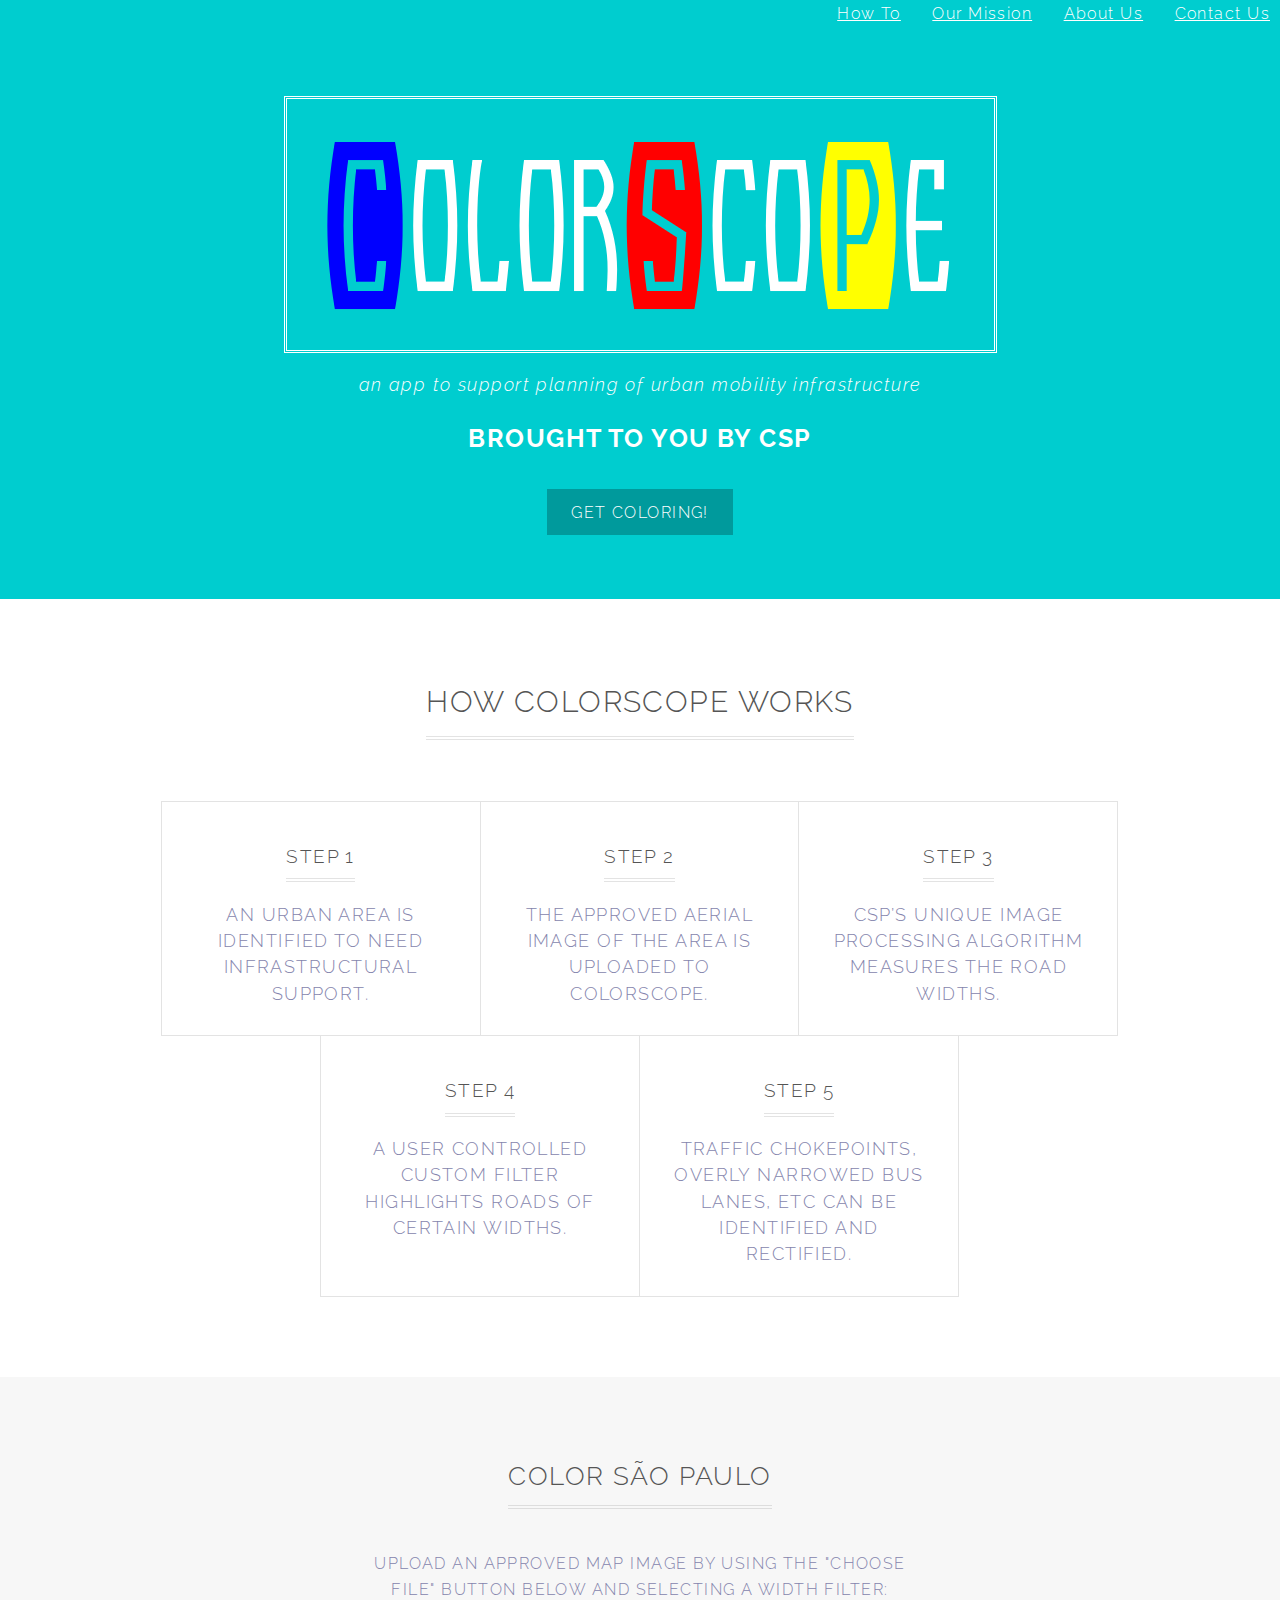
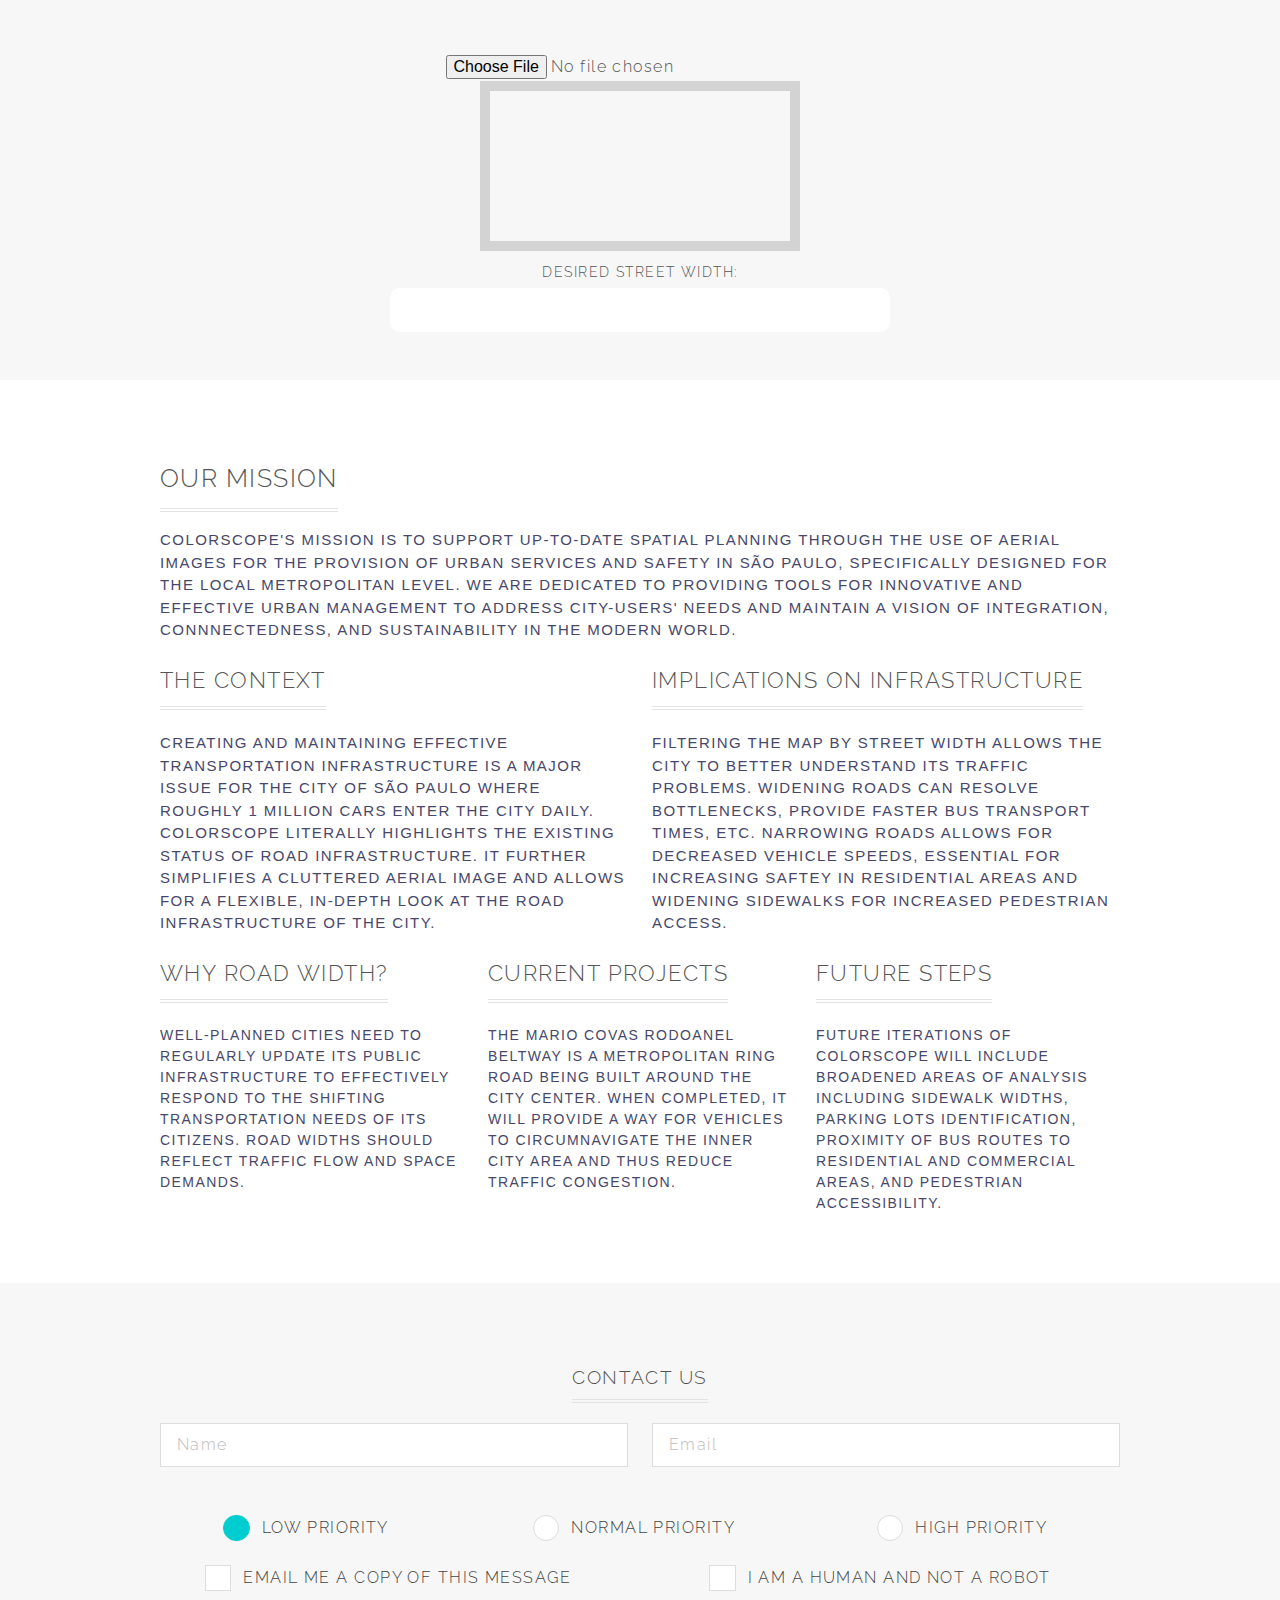
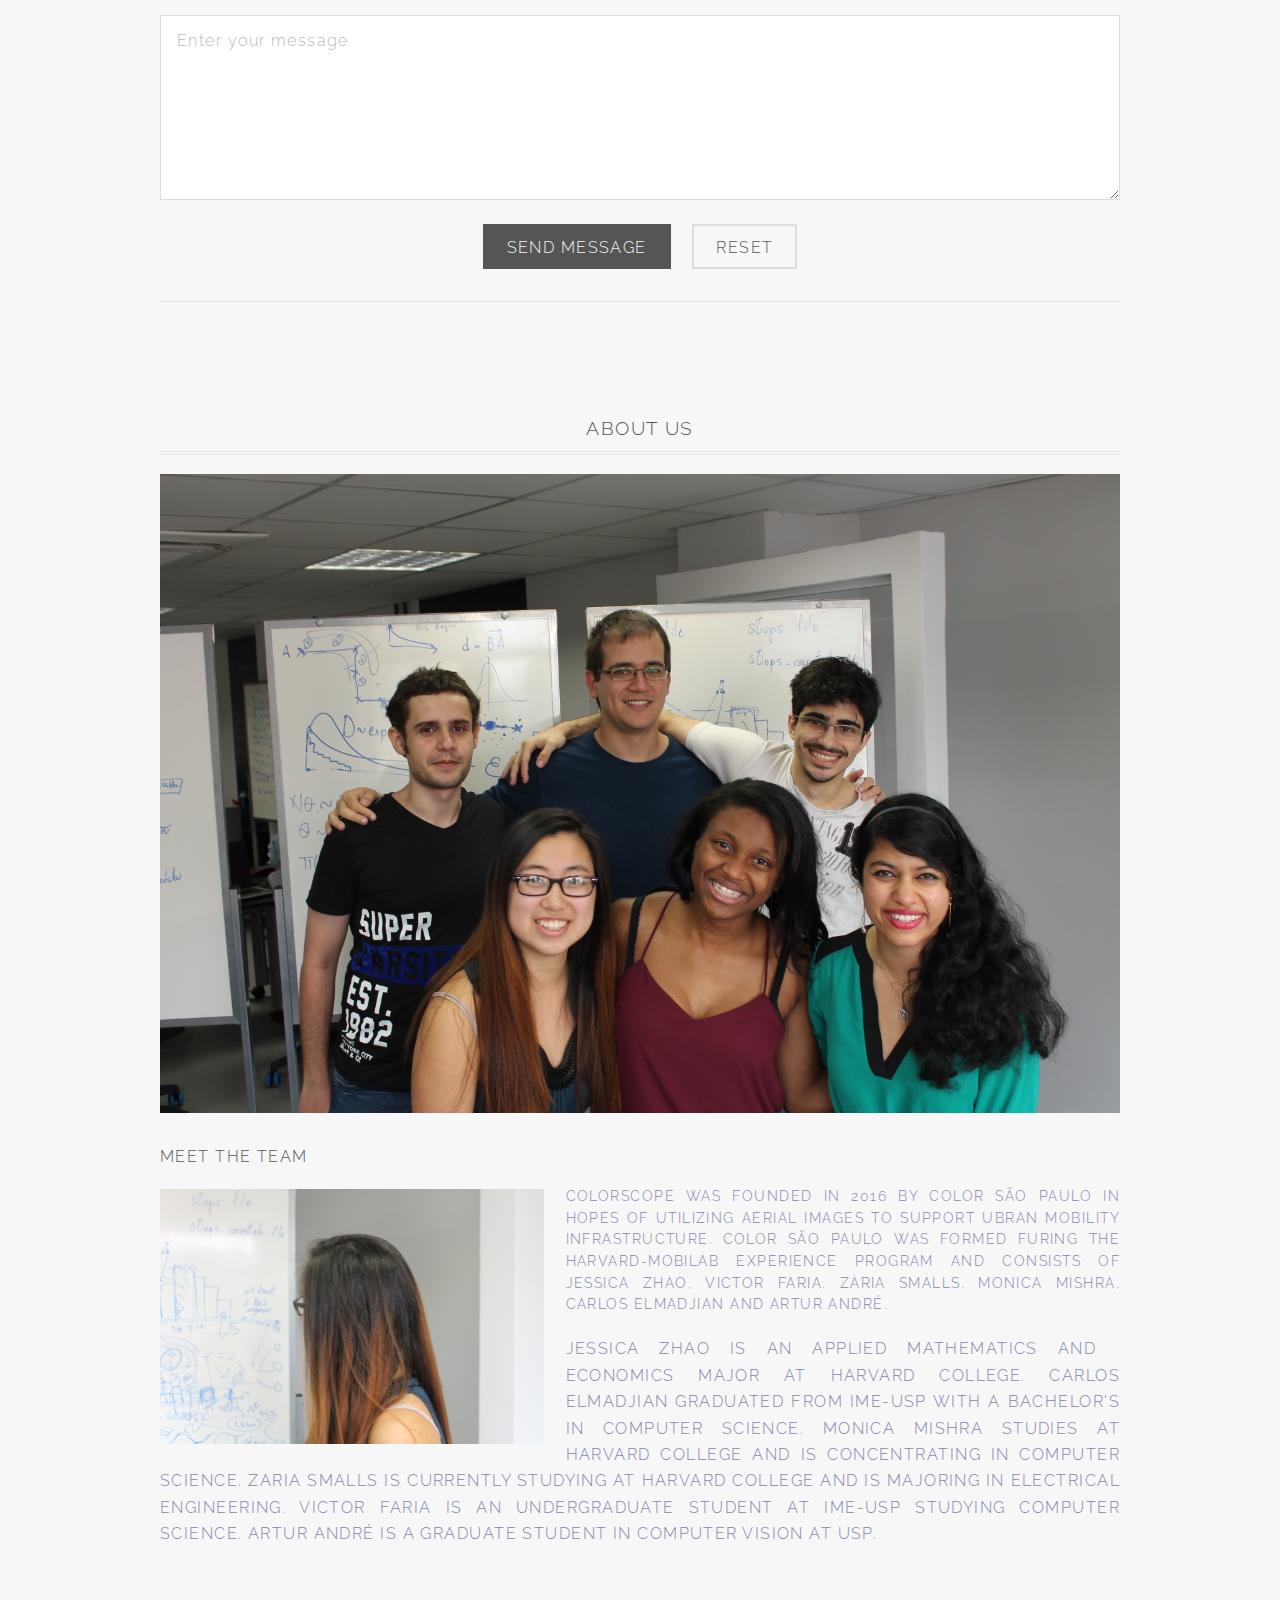
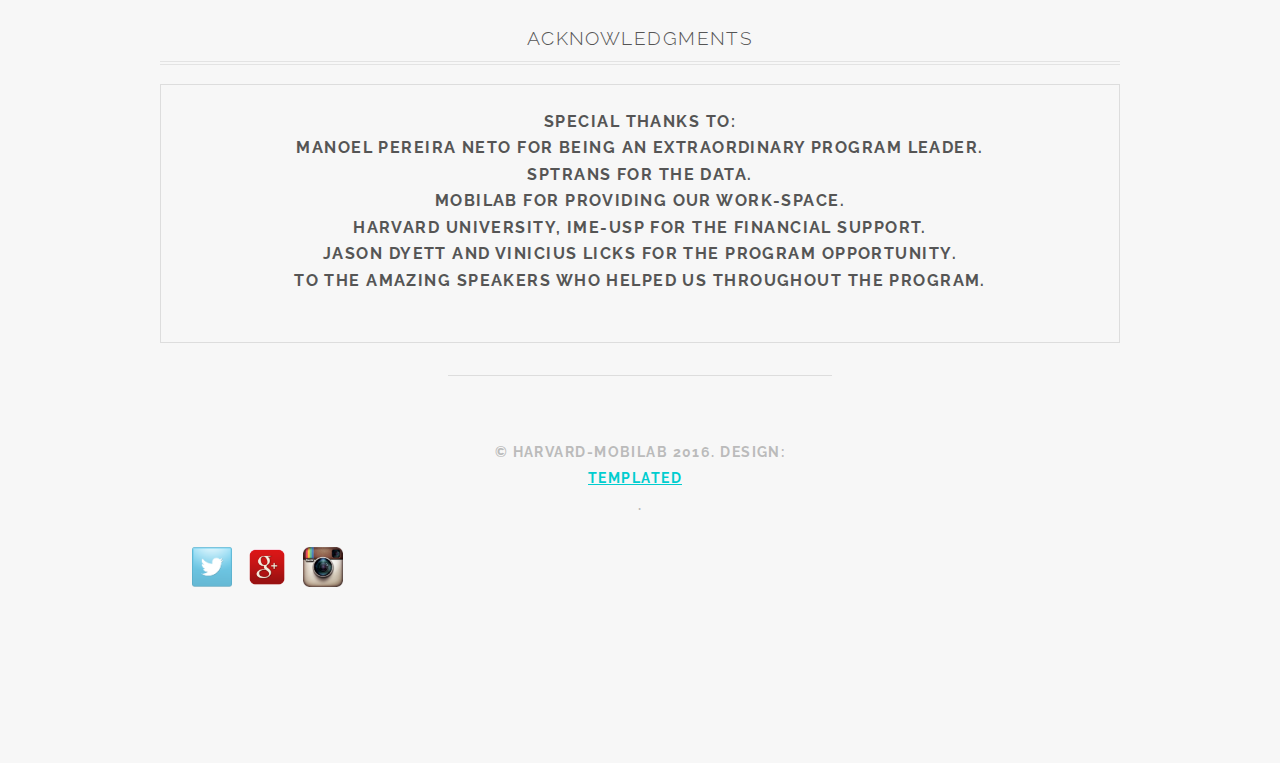
==== index.html @ 7cf07f3d "social media design" ====
<!DOCTYPE HTML>
<!--
	Typify by TEMPLATED
	templated.co @templatedco
	Released for free under the Creative Commons Attribution 3.0 license (templated.co/license)
-->
<html>
	<head>
		<style>

		#socialmedia{
			display: inline-block;
			margin-left: auto;
margin-right: auto;
		}


		</style>
		<title>ColorScope by CSP</title>
		<lang="pt-br" />
		<meta charset="utf-8" />
		<meta name="viewport" content="width=device-width, initial-scale=1" />
		<!--[if lte IE 8]><script src="assets/js/ie/html5shiv.js"></script><![endif]-->
		<link rel="stylesheet" href="assets/css/main.css" />
		<!--[if lte IE 9]><link rel="stylesheet" href="assets/css/ie9.css" /><![endif]-->
		<link rel="stylesheet" href="http://code.jquery.com/ui/1.11.4/themes/smoothness/jquery-ui.css">

 		 <script src="http://code.jquery.com/jquery-1.10.2.js"></script>

  		<script src="http://code.jquery.com/ui/1.11.4/jquery-ui.js"></script>
  		<script>

			var all_data={coordinates:[

				[454,0,527,874,20]
				,[424,231,357,225,5]
				,[357,225,345,286,5]
				,[313,132,357,225,5]
				,[313,132,266,299,5]
				,[266,299,280,238,5]
				,[258,0,313,132,5]
				,[271,393,251,151,5]
				,[251,151,266,299,5]

				]};

			var img;

 			 $(function() {

		   $( "#slider-range" ).slider({

		      range: true,

		      min: 0,

		      max: 100,

		      values: [ 1, 10 ],

		      slide: function( event, ui ) {

		        $( "#amount" ).val( ui.values[ 0 ] +"m - "+ ui.values[ 1 ] +"m" );


			        filtered_data = [];
			        width = 4;

			        $.each(all_data.coordinates, function(i, val){
			        	if(ui.values[ 0 ] <= val[width]  && val[width] <= ui.values[ 1 ]){
							filtered_data.push(val);		        		
			        	} 
			        });

			        ctx.drawImage(img,0,0, mapWidth, mapHeight);
			        drawMapLines(filtered_data);

		      }

		    });

		    $( "#amount" ).val( $( "#slider-range" ).slider( "values", 0 ) + 'm -' +

		       $( "#slider-range" ).slider( "values", 1 )  + 'm');

		  });

  			</script>

	</head>
	<body>
			<!-- Header -->
			<header id="header" class="alt">
				<style>
				ul {
    				list-style-type: none;
    				margin: 0;
    				padding: 0;
				}

				li {
    				display: inline;
				}

				a {
     				display: block;
    			 	padding-right: 10px;
 			}
				</style>
				<nav id="nav">
					<ul class="actions" style="float:right" stlye="display:inline">
						<li><a href="#one"  style="color:white;" style="padding:8px;">How To</a></li>
						<li><a href="#three"  style="color:white;" style="padding:8px;">Our Mission</a></li>
						<li><a href="#five" style="color:white;" style="padding:8px">About Us</a></li>
						<li><a href="#four" style="color:white;" style="padding:8px">Contact Us</a></li>
					</ul>
				</nav>


		<!-- Banner -->
			<section id="banner">
			<head>
				<style>
				div.fixed{
					position: fixed;
				}
				</style>
				<h1>
						<postion:"fixed"><img src="MobiLabLogoFinal.PNG" alt="ColorScope" style="border: double; white;"></h1>
			</div>
				<p style="text-transform: lowercase; font-size:18px; color:white"><i> an app to support planning of urban mobility infrastructure </i></p>
				<p style="font-size:25px"><strong>Brought to you by CSP</strong></p>
				<ul class="actions">
					<li><a href="#two" class="button special">Get coloring!</a></li>
				</ul>
			</section>

		<!-- One -->
			<section id="one" class="wrapper special">
				<div class="inner">
					<header class="major">
						<h2 style="font-size:30px"> How ColorScoPe Works </h2>
					</header>
					<div class="features">
						<div class="feature">
							<i class="fa fa-diamond"></i>
							<h3>Step 1</h3>
							<p style="color:#8585ad">An urban area is identified to need infrastructural support.</p>
						</div>
						<div class="feature">
							<i class="fa fa-copy"></i>
							<h3>Step 2</h3>
							<p style="color:#8585ad">The approved aerial image of the area is uploaded to ColorScope.</p>
						</div>
						<div class="feature">
							<i class="fa fa-paper-plane-o"></i>
							<h3>Step 3</h3>
							<p style="color:#8585ad">CSP’s unique image processing algorithm measures the road widths.</p>
						</div>
						<div class="feature">
							<i class="fa fa-save"></i>
							<h3>Step 4</h3>
							<p style="color:#8585ad">A user controlled custom filter highlights roads of certain widths.</p>
						</div>
						<div class="feature">
							<i class="fa fa-envelope-o"></i>
							<h3>Step 5</h3>
							<p style="color:#8585ad">Traffic chokepoints, overly narrowed bus lanes, etc can be identified and rectified.</p>
						</div>
					</div>
				</div>
			</section>

		<!-- Two -->
			<section id="two" class="wrapper style2 special">
				<div class="inner narrow">
					<header>
						<h2>Color São Paulo</h2>
					</header>
					<p style="color:#8585ad">Upload an approved map image by using the "Choose File" button below and selecting a width filter:</p>
					<br>

				
					<input type="file" id="imageLoader" name="imageLoader"/>
					<canvas id="imageCanvas" style="border:10px solid #d3d3d3;"></canvas>

					<script>
						var imageLoader = document.getElementById('imageLoader');
    					imageLoader.addEventListener('change', handleImage, false);
						var canvas = document.getElementById('imageCanvas');
						var ctx = canvas.getContext('2d');

						var mapWidth = 650;
						var mapHeight = 700;

		
						function handleImage(e, data){

						    ctx.clearRect(0, 0, canvas.width, canvas.height);
						    var reader = new FileReader();
						    reader.onload = function(event){
						        img = new Image();
						        img.onload = function(){
						        	canvas.width = mapWidth;
						            canvas.height = mapHeight;

		            			ctx.drawImage(img,0,0, mapWidth, mapHeight);

						    if(typeof data === 'undefined'){
					 			 /*$.ajax({
					 			 	url: "http://localhost:8000/colorscope/upload/",
					 			 	method:"POST",
					 			 	dataType:"jsonp",
					 			 	data: $("imageLoader").attr("value"),
					 			    async: false,
					 			 	success:function(answer){
					 			 		console.log(answer);
					 			 		all_data = answer;
					 			 	}
					 			 });*/

								data = all_data;						   
							 }

		            			var coordinates = data.coordinates;
		            			drawMapLines(coordinates);
		        				}

		        			img.src = event.target.result;

		    				}
		    				reader.readAsDataURL(e.target.files[0]);     
						}

						function drawMapLines(coordinates){
							//indexes
							x0 = 0;
							y0 = 1;
							x1 = 2;
							y1 = 3;
							width = 4;

							for(i in coordinates){

							//the 4 is a filler for the filter parameter that the user will choose
							
									ctx.beginPath();
									ctx.moveTo(coordinates[i][x0],coordinates[i][y0]);
									ctx.lineTo(coordinates[i][x1], coordinates[i][y1]);
									ctx.lineWidth=coordinates[i][width];
									ctx.strokeStyle = '#6A5ACD';
									ctx.stroke();
							
							}
						}
					</script>
				</div>
				<p id="sliderlabel">

				  <label for="amount">Desired Street Width:</label>

				  <input type="text" id="amount" readonly style="border:0; color:#f6931f; font-weight:bold;">

				</p>

				<div id="slider-range"></div>
			</section>

		<!-- Three -->
			<section id="three" class="wrapper">
				<div class="inner">

					<h2 id="content" style="font-size: 25px;">Our Mission</h2>
					<p style="color: #47476b; font-family: Arial, Helvetica, serif; font-size: 15px"> 
						ColorScope's Mission is to support up-to-date spatial planning through the use of aerial images for the provision of urban services and safety in São Paulo, specifically designed for the local metropolitan level. We are dedicated to providing tools for innovative and effective urban management to address city-users' needs and maintain a vision of integration, connnectedness, and sustainability in the modern world. </p>
					<div class="row">
						<div class="6u 12u$(small)">
							<h3 style="font-size: 22px;">The Context</h3>
							<p style="color: #47476b; font-family: Arial, Helvetica, serif; font-size: 15px">Creating and maintaining effective transportation infrastructure is a major issue for the city of São Paulo where roughly 1 million cars enter the city daily. ColorScope literally highlights the existing status of road infrastructure. It further simplifies a cluttered aerial image and allows for a flexible, in-depth look at the road infrastructure of the city. </p>
						</div>
						<div class="6u$ 12u$(small)">
							<h3 style="font-size: 22px">Implications on Infrastructure</h3>
							<p style="color:#47476b; font-family: Arial, Helvetica, serif; font-size: 15px">Filtering the map by street width allows the city to better understand its traffic problems. Widening roads can resolve bottlenecks, provide faster bus transport times, etc. Narrowing roads allows for decreased vehicle speeds, essential for increasing saftey in residential areas and widening sidewalks for increased pedestrian access.</p>
						</div>
						<div class="4u 12u$(medium)">
							<h3 style="font-size: 22px;">Why road width?</h3>
							<p style="color: #47476b; font-family: Arial, Helvetica, serif; font-size: 14px">Well-planned cities need to regularly update its public infrastructure to effectively respond to the shifting transportation needs of its citizens. Road widths should reflect traffic flow and space demands.</p>
						</div>
						<div class="4u 12u$(medium)">
							<h3 style="font-size: 22px;">Current Projects</h3>
							<p style="color: #47476b; font-family: Arial, Helvetica, serif; font-size: 14px">The Mario Covas Rodoanel Beltway is a metropolitan ring road being built around the city center. When completed, it will provide a way for vehicles to circumnavigate the inner city area and thus reduce traffic congestion.</p>
						</div>
						<div class="4u$ 12u$(medium)">
							<h3 style="font-size: 22px;">Future Steps</h3>
							<p style="color: #47476b; font-family: Arial, Helvetica, serif; font-size: 14px" >Future iterations of ColorScope will include broadened areas of analysis including sidewalk widths, parking lots identification, proximity of bus routes to residential and commercial areas, and pedestrian accessibility.</p>
						</div>
					</div>
				</div>
			</section>

		<!-- Four -->
			<section id="four" class="wrapper style2 special">
				<div class="inner">


							<h3>Contact Us</h3>
							<form method="post" action="#">
								<div class="row uniform">
									<div class="6u 12u$(xsmall)">
										<input type="text" name="name" id="name" value="" placeholder="Name" />
									</div>
									<div class="6u$ 12u$(xsmall)">
										<input type="email" name="email" id="email" value="" placeholder="Email" />
									</div>
									<div class="12u$">
										<div class="select-wrapper">
										</div>
									</div>
									<div class="4u 12u$(small)">
										<input type="radio" id="priority-low" name="priority" checked>
										<label for="priority-low">Low Priority</label>
									</div>
									<div class="4u 12u$(small)">
										<input type="radio" id="priority-normal" name="priority">
										<label for="priority-normal">Normal Priority</label>
									</div>
									<div class="4u$ 12u$(small)">
										<input type="radio" id="priority-high" name="priority">
										<label for="priority-high">High Priority</label>
									</div>
									<div class="6u 12u$(small)">
										<input type="checkbox" id="copy" name="copy">
										<label for="copy">Email me a copy of this message</label>
									</div>
									<div class="6u$ 12u$(small)">
										<input type="checkbox" id="human" name="human">
										<label for="human">I am a human and not a robot</label>
									</div>
									<div class="12u$">
										<textarea name="message" id="message" placeholder="Enter your message" rows="6"></textarea>
									</div>
									<div class="12u$">
										<ul class="actions">
											<li><input type="button" value="Send Message" onclick="location.href ='https://www.youtube.com/watch?v=dQw4w9WgXcQ'"/></li>
											<li><input type="reset" value="Reset" class="alt" /></li>
										</ul>
									</div>
								</div>
							</form>

							<hr />	
		<!-- Five -->
		<section id="five" class="wrapper">
			<div class="inner">
				<h3>About Us</h3>
							<span class="image fit"><img src="IMG_4113.JPG" alt="" /></span>
							<h4>Meet the Team</h4>
							<p style="color:#8585ad"><span class="image left"><img src="IMG_4076.JPG" alt="" /></span>ColorScope was founded in 2016 by Color São Paulo in hopes of utilizing aerial images to support ubran mobility infrastructure. Color São Paulo was formed furing the Harvard-MobiLab Experience program and consists of Jessica Zhao, Victor Faria, Zaria Smalls, Monica Mishra, Carlos Elmadjian and Artur André.
							<p style="color:#8585ad"><span class="image right"><img src="img_4097.jpg" alt="" /></span>
								Jessica Zhao is an Applied Mathematics and Economics major at Harvard College. Carlos Elmadjian graduated from IME-USP with a Bachelor's in Computer Science. Monica Mishra studies at Harvard College and is concentrating in Computer Science. Zaria Smalls is currently studying at Harvard College and is majoring in Electrical Engineering. Victor Faria is an undergraduate student at IME-USP studying Computer Science. Artur André is a graduate student in Computer Vision at USP. </p>
								<br>
								<br>

							<h3>Acknowledgments</h3>
							<div class="box">
								<p><b>Special thanks to: <br>
									Manoel Pereira Neto for being an extraordinary program leader. <br>
									SPTrans for the data. <br>
									MobiLab for providing our work-space. <br>
									Harvard University, IME-USP for the financial support. <br>
									Jason Dyett and Vinicius Licks for the program opportunity. <br>
									To the amazing speakers who helped us throughout the program.

								</p>
							</div>

		<!-- Footer -->
			<footer id="footer">
				<div class="copyright">
					&copy; Harvard-MobiLab 2016. Design: <a href="http://templated.co/">TEMPLATED</a>.
				</div>
			
<p>

<a style="display: inline-block; id="socialmedia" href="https://twitter.com/cspsaopaulo">
<img src="twitter.png" alt="Twitter" width="40" height="40" border="0">
</a>
<a style="display: inline-block; id="socialmedia" href="https://plus.google.com/u/0/104997270583038058719/posts">
<img src="google-plus.png" alt="Google Plus" width="40" height="40" border="0">
</a>
<a style="display: inline-block; id="socialmedia" href="https://www.instagram.com/colorsaopaulo/">
<img src="instagram.png" alt="Instagram" width="40" height="40" border="0">
</a>
</p>


</footer>

		<!-- Scripts -->
	</body>
</html>
---- assets/css/main.css ----
@import url(assets/css/font-awesome.min.css);
@import url("http://fonts.googleapis.com/css?family=Raleway:300,700");

/*
	Typify by TEMPLATED
	templated.co @templatedco
	Released for free under the Creative Commons Attribution 3.0 license (templated.co/license)
*/

/* Reset */

	html, body, div, span, applet, object, iframe, h1, h2, h3, h4, h5, h6, p, blockquote, pre, a, abbr, acronym, address, big, cite, code, del, dfn, em, img, ins, kbd, q, s, samp, small, strike, strong, sub, sup, tt, var, b, u, i, center, dl, dt, dd, ol, ul, li, fieldset, form, label, legend, table, caption, tbody, tfoot, thead, tr, th, td, article, aside, canvas, details, embed, figure, figcaption, footer, header, hgroup, menu, nav, output, ruby, section, summary, time, mark, audio, video {
		margin: 0;
		padding: 0;
		border: 0;
		font-size: 100%;
		font: inherit;
		vertical-align: baseline;
	}

	article, aside, details, figcaption, figure, footer, header, hgroup, menu, nav, section {
		display: block;
	}

	body {
		line-height: 1;
	}

	ol, ul {
		list-style: none;
	}

	blockquote, q {
		quotes: none;
	}

	blockquote:before, blockquote:after, q:before, q:after {
		content: '';
		content: none;
	}

	table {
		border-collapse: collapse;
		border-spacing: 0;
	}

	body {
		-webkit-text-size-adjust: none;
	}

/* Box Model */

	*, *:before, *:after {
		-moz-box-sizing: border-box;
		-webkit-box-sizing: border-box;
		box-sizing: border-box;
	}

/* Containers */

	.container {
		margin-left: auto;
		margin-right: auto;
	}

	.container.\31 25\25 {
		width: 100%;
		max-width: 100em;
		min-width: 80em;
	}

	.container.\37 5\25 {
		width: 60em;
	}

	.container.\35 0\25 {
		width: 40em;
	}

	.container.\32 5\25 {
		width: 20em;
	}

	.container {
		width: 80em;
	}

	@media screen and (max-width: 1680px) {

		.container.\31 25\25 {
			width: 100%;
			max-width: 100em;
			min-width: 80em;
		}

		.container.\37 5\25 {
			width: 60em;
		}

		.container.\35 0\25 {
			width: 40em;
		}

		.container.\32 5\25 {
			width: 20em;
		}

		.container {
			width: 80em;
		}

	}

	@media screen and (max-width: 1280px) {

		.container.\31 25\25 {
			width: 100%;
			max-width: 81.25em;
			min-width: 65em;
		}

		.container.\37 5\25 {
			width: 48.75em;
		}

		.container.\35 0\25 {
			width: 32.5em;
		}

		.container.\32 5\25 {
			width: 16.25em;
		}

		.container {
			width: 65em;
		}

	}

	@media screen and (max-width: 980px) {

		.container.\31 25\25 {
			width: 100%;
			max-width: 112.5%;
			min-width: 90%;
		}

		.container.\37 5\25 {
			width: 67.5%;
		}

		.container.\35 0\25 {
			width: 45%;
		}

		.container.\32 5\25 {
			width: 22.5%;
		}

		.container {
			width: 90%;
		}

	}

	@media screen and (max-width: 736px) {

		.container.\31 25\25 {
			width: 100%;
			max-width: 112.5%;
			min-width: 90%;
		}

		.container.\37 5\25 {
			width: 67.5%;
		}

		.container.\35 0\25 {
			width: 45%;
		}

		.container.\32 5\25 {
			width: 22.5%;
		}

		.container {
			width: 90%;
		}

	}

	@media screen and (max-width: 480px) {

		.container.\31 25\25 {
			width: 100%;
			max-width: 112.5%;
			min-width: 90%;
		}

		.container.\37 5\25 {
			width: 67.5%;
		}

		.container.\35 0\25 {
			width: 45%;
		}

		.container.\32 5\25 {
			width: 22.5%;
		}

		.container {
			width: 90%;
		}

	}

/* Grid */

	.row {
		border-bottom: solid 1px transparent;
		-moz-box-sizing: border-box;
		-webkit-box-sizing: border-box;
		box-sizing: border-box;
	}

	.row > * {
		float: left;
		-moz-box-sizing: border-box;
		-webkit-box-sizing: border-box;
		box-sizing: border-box;
	}

	.row:after, .row:before {
		content: '';
		display: block;
		clear: both;
		height: 0;
	}

	.row.uniform > * > :first-child {
		margin-top: 0;
	}

	.row.uniform > * > :last-child {
		margin-bottom: 0;
	}

	.row.\30 \25 > * {
		padding: 0 0 0 0em;
	}

	.row.\30 \25 {
		margin: 0 0 -1px 0em;
	}

	.row.uniform.\30 \25 > * {
		padding: 0em 0 0 0em;
	}

	.row.uniform.\30 \25 {
		margin: 0em 0 -1px 0em;
	}

	.row > * {
		padding: 0 0 0 2em;
	}

	.row {
		margin: 0 0 -1px -2em;
	}

	.row.uniform > * {
		padding: 2em 0 0 2em;
	}

	.row.uniform {
		margin: -2em 0 -1px -2em;
	}

	.row.\32 00\25 > * {
		padding: 0 0 0 4em;
	}

	.row.\32 00\25 {
		margin: 0 0 -1px -4em;
	}

	.row.uniform.\32 00\25 > * {
		padding: 4em 0 0 4em;
	}

	.row.uniform.\32 00\25 {
		margin: -4em 0 -1px -4em;
	}

	.row.\31 50\25 > * {
		padding: 0 0 0 3em;
	}

	.row.\31 50\25 {
		margin: 0 0 -1px -3em;
	}

	.row.uniform.\31 50\25 > * {
		padding: 3em 0 0 3em;
	}

	.row.uniform.\31 50\25 {
		margin: -3em 0 -1px -3em;
	}

	.row.\35 0\25 > * {
		padding: 0 0 0 1em;
	}

	.row.\35 0\25 {
		margin: 0 0 -1px -1em;
	}

	.row.uniform.\35 0\25 > * {
		padding: 1em 0 0 1em;
	}

	.row.uniform.\35 0\25 {
		margin: -1em 0 -1px -1em;
	}

	.row.\32 5\25 > * {
		padding: 0 0 0 0.5em;
	}

	.row.\32 5\25 {
		margin: 0 0 -1px -0.5em;
	}

	.row.uniform.\32 5\25 > * {
		padding: 0.5em 0 0 0.5em;
	}

	.row.uniform.\32 5\25 {
		margin: -0.5em 0 -1px -0.5em;
	}

	.\31 2u, .\31 2u\24 {
		width: 100%;
		clear: none;
		margin-left: 0;
	}

	.\31 1u, .\31 1u\24 {
		width: 91.6666666667%;
		clear: none;
		margin-left: 0;
	}

	.\31 0u, .\31 0u\24 {
		width: 83.3333333333%;
		clear: none;
		margin-left: 0;
	}

	.\39 u, .\39 u\24 {
		width: 75%;
		clear: none;
		margin-left: 0;
	}

	.\38 u, .\38 u\24 {
		width: 66.6666666667%;
		clear: none;
		margin-left: 0;
	}

	.\37 u, .\37 u\24 {
		width: 58.3333333333%;
		clear: none;
		margin-left: 0;
	}

	.\36 u, .\36 u\24 {
		width: 50%;
		clear: none;
		margin-left: 0;
	}

	.\35 u, .\35 u\24 {
		width: 41.6666666667%;
		clear: none;
		margin-left: 0;
	}

	.\34 u, .\34 u\24 {
		width: 33.3333333333%;
		clear: none;
		margin-left: 0;
	}

	.\33 u, .\33 u\24 {
		width: 25%;
		clear: none;
		margin-left: 0;
	}

	.\32 u, .\32 u\24 {
		width: 16.6666666667%;
		clear: none;
		margin-left: 0;
	}

	.\31 u, .\31 u\24 {
		width: 8.3333333333%;
		clear: none;
		margin-left: 0;
	}

	.\31 2u\24 + *,
	.\31 1u\24 + *,
	.\31 0u\24 + *,
	.\39 u\24 + *,
	.\38 u\24 + *,
	.\37 u\24 + *,
	.\36 u\24 + *,
	.\35 u\24 + *,
	.\34 u\24 + *,
	.\33 u\24 + *,
	.\32 u\24 + *,
	.\31 u\24 + * {
		clear: left;
	}

	.\-11u {
		margin-left: 91.66667%;
	}

	.\-10u {
		margin-left: 83.33333%;
	}

	.\-9u {
		margin-left: 75%;
	}

	.\-8u {
		margin-left: 66.66667%;
	}

	.\-7u {
		margin-left: 58.33333%;
	}

	.\-6u {
		margin-left: 50%;
	}

	.\-5u {
		margin-left: 41.66667%;
	}

	.\-4u {
		margin-left: 33.33333%;
	}

	.\-3u {
		margin-left: 25%;
	}

	.\-2u {
		margin-left: 16.66667%;
	}

	.\-1u {
		margin-left: 8.33333%;
	}

	@media screen and (max-width: 1680px) {

		.row > * {
			padding: 0 0 0 2em;
		}

		.row {
			margin: 0 0 -1px -2em;
		}

		.row.uniform > * {
			padding: 2em 0 0 2em;
		}

		.row.uniform {
			margin: -2em 0 -1px -2em;
		}

		.row.\32 00\25 > * {
			padding: 0 0 0 4em;
		}

		.row.\32 00\25 {
			margin: 0 0 -1px -4em;
		}

		.row.uniform.\32 00\25 > * {
			padding: 4em 0 0 4em;
		}

		.row.uniform.\32 00\25 {
			margin: -4em 0 -1px -4em;
		}

		.row.\31 50\25 > * {
			padding: 0 0 0 3em;
		}

		.row.\31 50\25 {
			margin: 0 0 -1px -3em;
		}

		.row.uniform.\31 50\25 > * {
			padding: 3em 0 0 3em;
		}

		.row.uniform.\31 50\25 {
			margin: -3em 0 -1px -3em;
		}

		.row.\35 0\25 > * {
			padding: 0 0 0 1em;
		}

		.row.\35 0\25 {
			margin: 0 0 -1px -1em;
		}

		.row.uniform.\35 0\25 > * {
			padding: 1em 0 0 1em;
		}

		.row.uniform.\35 0\25 {
			margin: -1em 0 -1px -1em;
		}

		.row.\32 5\25 > * {
			padding: 0 0 0 0.5em;
		}

		.row.\32 5\25 {
			margin: 0 0 -1px -0.5em;
		}

		.row.uniform.\32 5\25 > * {
			padding: 0.5em 0 0 0.5em;
		}

		.row.uniform.\32 5\25 {
			margin: -0.5em 0 -1px -0.5em;
		}

		.\31 2u\28xlarge\29, .\31 2u\24\28xlarge\29 {
			width: 100%;
			clear: none;
			margin-left: 0;
		}

		.\31 1u\28xlarge\29, .\31 1u\24\28xlarge\29 {
			width: 91.6666666667%;
			clear: none;
			margin-left: 0;
		}

		.\31 0u\28xlarge\29, .\31 0u\24\28xlarge\29 {
			width: 83.3333333333%;
			clear: none;
			margin-left: 0;
		}

		.\39 u\28xlarge\29, .\39 u\24\28xlarge\29 {
			width: 75%;
			clear: none;
			margin-left: 0;
		}

		.\38 u\28xlarge\29, .\38 u\24\28xlarge\29 {
			width: 66.6666666667%;
			clear: none;
			margin-left: 0;
		}

		.\37 u\28xlarge\29, .\37 u\24\28xlarge\29 {
			width: 58.3333333333%;
			clear: none;
			margin-left: 0;
		}

		.\36 u\28xlarge\29, .\36 u\24\28xlarge\29 {
			width: 50%;
			clear: none;
			margin-left: 0;
		}

		.\35 u\28xlarge\29, .\35 u\24\28xlarge\29 {
			width: 41.6666666667%;
			clear: none;
			margin-left: 0;
		}

		.\34 u\28xlarge\29, .\34 u\24\28xlarge\29 {
			width: 33.3333333333%;
			clear: none;
			margin-left: 0;
		}

		.\33 u\28xlarge\29, .\33 u\24\28xlarge\29 {
			width: 25%;
			clear: none;
			margin-left: 0;
		}

		.\32 u\28xlarge\29, .\32 u\24\28xlarge\29 {
			width: 16.6666666667%;
			clear: none;
			margin-left: 0;
		}

		.\31 u\28xlarge\29, .\31 u\24\28xlarge\29 {
			width: 8.3333333333%;
			clear: none;
			margin-left: 0;
		}

		.\31 2u\24\28xlarge\29 + *,
		.\31 1u\24\28xlarge\29 + *,
		.\31 0u\24\28xlarge\29 + *,
		.\39 u\24\28xlarge\29 + *,
		.\38 u\24\28xlarge\29 + *,
		.\37 u\24\28xlarge\29 + *,
		.\36 u\24\28xlarge\29 + *,
		.\35 u\24\28xlarge\29 + *,
		.\34 u\24\28xlarge\29 + *,
		.\33 u\24\28xlarge\29 + *,
		.\32 u\24\28xlarge\29 + *,
		.\31 u\24\28xlarge\29 + * {
			clear: left;
		}

		.\-11u\28xlarge\29 {
			margin-left: 91.66667%;
		}

		.\-10u\28xlarge\29 {
			margin-left: 83.33333%;
		}

		.\-9u\28xlarge\29 {
			margin-left: 75%;
		}

		.\-8u\28xlarge\29 {
			margin-left: 66.66667%;
		}

		.\-7u\28xlarge\29 {
			margin-left: 58.33333%;
		}

		.\-6u\28xlarge\29 {
			margin-left: 50%;
		}

		.\-5u\28xlarge\29 {
			margin-left: 41.66667%;
		}

		.\-4u\28xlarge\29 {
			margin-left: 33.33333%;
		}

		.\-3u\28xlarge\29 {
			margin-left: 25%;
		}

		.\-2u\28xlarge\29 {
			margin-left: 16.66667%;
		}

		.\-1u\28xlarge\29 {
			margin-left: 8.33333%;
		}

	}

	@media screen and (max-width: 1280px) {

		.row > * {
			padding: 0 0 0 1.5em;
		}

		.row {
			margin: 0 0 -1px -1.5em;
		}

		.row.uniform > * {
			padding: 1.5em 0 0 1.5em;
		}

		.row.uniform {
			margin: -1.5em 0 -1px -1.5em;
		}

		.row.\32 00\25 > * {
			padding: 0 0 0 3em;
		}

		.row.\32 00\25 {
			margin: 0 0 -1px -3em;
		}

		.row.uniform.\32 00\25 > * {
			padding: 3em 0 0 3em;
		}

		.row.uniform.\32 00\25 {
			margin: -3em 0 -1px -3em;
		}

		.row.\31 50\25 > * {
			padding: 0 0 0 2.25em;
		}

		.row.\31 50\25 {
			margin: 0 0 -1px -2.25em;
		}

		.row.uniform.\31 50\25 > * {
			padding: 2.25em 0 0 2.25em;
		}

		.row.uniform.\31 50\25 {
			margin: -2.25em 0 -1px -2.25em;
		}

		.row.\35 0\25 > * {
			padding: 0 0 0 0.75em;
		}

		.row.\35 0\25 {
			margin: 0 0 -1px -0.75em;
		}

		.row.uniform.\35 0\25 > * {
			padding: 0.75em 0 0 0.75em;
		}

		.row.uniform.\35 0\25 {
			margin: -0.75em 0 -1px -0.75em;
		}

		.row.\32 5\25 > * {
			padding: 0 0 0 0.375em;
		}

		.row.\32 5\25 {
			margin: 0 0 -1px -0.375em;
		}

		.row.uniform.\32 5\25 > * {
			padding: 0.375em 0 0 0.375em;
		}

		.row.uniform.\32 5\25 {
			margin: -0.375em 0 -1px -0.375em;
		}

		.\31 2u\28large\29, .\31 2u\24\28large\29 {
			width: 100%;
			clear: none;
			margin-left: 0;
		}

		.\31 1u\28large\29, .\31 1u\24\28large\29 {
			width: 91.6666666667%;
			clear: none;
			margin-left: 0;
		}

		.\31 0u\28large\29, .\31 0u\24\28large\29 {
			width: 83.3333333333%;
			clear: none;
			margin-left: 0;
		}

		.\39 u\28large\29, .\39 u\24\28large\29 {
			width: 75%;
			clear: none;
			margin-left: 0;
		}

		.\38 u\28large\29, .\38 u\24\28large\29 {
			width: 66.6666666667%;
			clear: none;
			margin-left: 0;
		}

		.\37 u\28large\29, .\37 u\24\28large\29 {
			width: 58.3333333333%;
			clear: none;
			margin-left: 0;
		}

		.\36 u\28large\29, .\36 u\24\28large\29 {
			width: 50%;
			clear: none;
			margin-left: 0;
		}

		.\35 u\28large\29, .\35 u\24\28large\29 {
			width: 41.6666666667%;
			clear: none;
			margin-left: 0;
		}

		.\34 u\28large\29, .\34 u\24\28large\29 {
			width: 33.3333333333%;
			clear: none;
			margin-left: 0;
		}

		.\33 u\28large\29, .\33 u\24\28large\29 {
			width: 25%;
			clear: none;
			margin-left: 0;
		}

		.\32 u\28large\29, .\32 u\24\28large\29 {
			width: 16.6666666667%;
			clear: none;
			margin-left: 0;
		}

		.\31 u\28large\29, .\31 u\24\28large\29 {
			width: 8.3333333333%;
			clear: none;
			margin-left: 0;
		}

		.\31 2u\24\28large\29 + *,
		.\31 1u\24\28large\29 + *,
		.\31 0u\24\28large\29 + *,
		.\39 u\24\28large\29 + *,
		.\38 u\24\28large\29 + *,
		.\37 u\24\28large\29 + *,
		.\36 u\24\28large\29 + *,
		.\35 u\24\28large\29 + *,
		.\34 u\24\28large\29 + *,
		.\33 u\24\28large\29 + *,
		.\32 u\24\28large\29 + *,
		.\31 u\24\28large\29 + * {
			clear: left;
		}

		.\-11u\28large\29 {
			margin-left: 91.66667%;
		}

		.\-10u\28large\29 {
			margin-left: 83.33333%;
		}

		.\-9u\28large\29 {
			margin-left: 75%;
		}

		.\-8u\28large\29 {
			margin-left: 66.66667%;
		}

		.\-7u\28large\29 {
			margin-left: 58.33333%;
		}

		.\-6u\28large\29 {
			margin-left: 50%;
		}

		.\-5u\28large\29 {
			margin-left: 41.66667%;
		}

		.\-4u\28large\29 {
			margin-left: 33.33333%;
		}

		.\-3u\28large\29 {
			margin-left: 25%;
		}

		.\-2u\28large\29 {
			margin-left: 16.66667%;
		}

		.\-1u\28large\29 {
			margin-left: 8.33333%;
		}

	}

	@media screen and (max-width: 980px) {

		.row > * {
			padding: 0 0 0 1.5em;
		}

		.row {
			margin: 0 0 -1px -1.5em;
		}

		.row.uniform > * {
			padding: 1.5em 0 0 1.5em;
		}

		.row.uniform {
			margin: -1.5em 0 -1px -1.5em;
		}

		.row.\32 00\25 > * {
			padding: 0 0 0 3em;
		}

		.row.\32 00\25 {
			margin: 0 0 -1px -3em;
		}

		.row.uniform.\32 00\25 > * {
			padding: 3em 0 0 3em;
		}

		.row.uniform.\32 00\25 {
			margin: -3em 0 -1px -3em;
		}

		.row.\31 50\25 > * {
			padding: 0 0 0 2.25em;
		}

		.row.\31 50\25 {
			margin: 0 0 -1px -2.25em;
		}

		.row.uniform.\31 50\25 > * {
			padding: 2.25em 0 0 2.25em;
		}

		.row.uniform.\31 50\25 {
			margin: -2.25em 0 -1px -2.25em;
		}

		.row.\35 0\25 > * {
			padding: 0 0 0 0.75em;
		}

		.row.\35 0\25 {
			margin: 0 0 -1px -0.75em;
		}

		.row.uniform.\35 0\25 > * {
			padding: 0.75em 0 0 0.75em;
		}

		.row.uniform.\35 0\25 {
			margin: -0.75em 0 -1px -0.75em;
		}

		.row.\32 5\25 > * {
			padding: 0 0 0 0.375em;
		}

		.row.\32 5\25 {
			margin: 0 0 -1px -0.375em;
		}

		.row.uniform.\32 5\25 > * {
			padding: 0.375em 0 0 0.375em;
		}

		.row.uniform.\32 5\25 {
			margin: -0.375em 0 -1px -0.375em;
		}

		.\31 2u\28medium\29, .\31 2u\24\28medium\29 {
			width: 100%;
			clear: none;
			margin-left: 0;
		}

		.\31 1u\28medium\29, .\31 1u\24\28medium\29 {
			width: 91.6666666667%;
			clear: none;
			margin-left: 0;
		}

		.\31 0u\28medium\29, .\31 0u\24\28medium\29 {
			width: 83.3333333333%;
			clear: none;
			margin-left: 0;
		}

		.\39 u\28medium\29, .\39 u\24\28medium\29 {
			width: 75%;
			clear: none;
			margin-left: 0;
		}

		.\38 u\28medium\29, .\38 u\24\28medium\29 {
			width: 66.6666666667%;
			clear: none;
			margin-left: 0;
		}

		.\37 u\28medium\29, .\37 u\24\28medium\29 {
			width: 58.3333333333%;
			clear: none;
			margin-left: 0;
		}

		.\36 u\28medium\29, .\36 u\24\28medium\29 {
			width: 50%;
			clear: none;
			margin-left: 0;
		}

		.\35 u\28medium\29, .\35 u\24\28medium\29 {
			width: 41.6666666667%;
			clear: none;
			margin-left: 0;
		}

		.\34 u\28medium\29, .\34 u\24\28medium\29 {
			width: 33.3333333333%;
			clear: none;
			margin-left: 0;
		}

		.\33 u\28medium\29, .\33 u\24\28medium\29 {
			width: 25%;
			clear: none;
			margin-left: 0;
		}

		.\32 u\28medium\29, .\32 u\24\28medium\29 {
			width: 16.6666666667%;
			clear: none;
			margin-left: 0;
		}

		.\31 u\28medium\29, .\31 u\24\28medium\29 {
			width: 8.3333333333%;
			clear: none;
			margin-left: 0;
		}

		.\31 2u\24\28medium\29 + *,
		.\31 1u\24\28medium\29 + *,
		.\31 0u\24\28medium\29 + *,
		.\39 u\24\28medium\29 + *,
		.\38 u\24\28medium\29 + *,
		.\37 u\24\28medium\29 + *,
		.\36 u\24\28medium\29 + *,
		.\35 u\24\28medium\29 + *,
		.\34 u\24\28medium\29 + *,
		.\33 u\24\28medium\29 + *,
		.\32 u\24\28medium\29 + *,
		.\31 u\24\28medium\29 + * {
			clear: left;
		}

		.\-11u\28medium\29 {
			margin-left: 91.66667%;
		}

		.\-10u\28medium\29 {
			margin-left: 83.33333%;
		}

		.\-9u\28medium\29 {
			margin-left: 75%;
		}

		.\-8u\28medium\29 {
			margin-left: 66.66667%;
		}

		.\-7u\28medium\29 {
			margin-left: 58.33333%;
		}

		.\-6u\28medium\29 {
			margin-left: 50%;
		}

		.\-5u\28medium\29 {
			margin-left: 41.66667%;
		}

		.\-4u\28medium\29 {
			margin-left: 33.33333%;
		}

		.\-3u\28medium\29 {
			margin-left: 25%;
		}

		.\-2u\28medium\29 {
			margin-left: 16.66667%;
		}

		.\-1u\28medium\29 {
			margin-left: 8.33333%;
		}

	}

	@media screen and (max-width: 736px) {

		.row > * {
			padding: 0 0 0 1.25em;
		}

		.row {
			margin: 0 0 -1px -1.25em;
		}

		.row.uniform > * {
			padding: 1.25em 0 0 1.25em;
		}

		.row.uniform {
			margin: -1.25em 0 -1px -1.25em;
		}

		.row.\32 00\25 > * {
			padding: 0 0 0 2.5em;
		}

		.row.\32 00\25 {
			margin: 0 0 -1px -2.5em;
		}

		.row.uniform.\32 00\25 > * {
			padding: 2.5em 0 0 2.5em;
		}

		.row.uniform.\32 00\25 {
			margin: -2.5em 0 -1px -2.5em;
		}

		.row.\31 50\25 > * {
			padding: 0 0 0 1.875em;
		}

		.row.\31 50\25 {
			margin: 0 0 -1px -1.875em;
		}

		.row.uniform.\31 50\25 > * {
			padding: 1.875em 0 0 1.875em;
		}

		.row.uniform.\31 50\25 {
			margin: -1.875em 0 -1px -1.875em;
		}

		.row.\35 0\25 > * {
			padding: 0 0 0 0.625em;
		}

		.row.\35 0\25 {
			margin: 0 0 -1px -0.625em;
		}

		.row.uniform.\35 0\25 > * {
			padding: 0.625em 0 0 0.625em;
		}

		.row.uniform.\35 0\25 {
			margin: -0.625em 0 -1px -0.625em;
		}

		.row.\32 5\25 > * {
			padding: 0 0 0 0.3125em;
		}

		.row.\32 5\25 {
			margin: 0 0 -1px -0.3125em;
		}

		.row.uniform.\32 5\25 > * {
			padding: 0.3125em 0 0 0.3125em;
		}

		.row.uniform.\32 5\25 {
			margin: -0.3125em 0 -1px -0.3125em;
		}

		.\31 2u\28small\29, .\31 2u\24\28small\29 {
			width: 100%;
			clear: none;
			margin-left: 0;
		}

		.\31 1u\28small\29, .\31 1u\24\28small\29 {
			width: 91.6666666667%;
			clear: none;
			margin-left: 0;
		}

		.\31 0u\28small\29, .\31 0u\24\28small\29 {
			width: 83.3333333333%;
			clear: none;
			margin-left: 0;
		}

		.\39 u\28small\29, .\39 u\24\28small\29 {
			width: 75%;
			clear: none;
			margin-left: 0;
		}

		.\38 u\28small\29, .\38 u\24\28small\29 {
			width: 66.6666666667%;
			clear: none;
			margin-left: 0;
		}

		.\37 u\28small\29, .\37 u\24\28small\29 {
			width: 58.3333333333%;
			clear: none;
			margin-left: 0;
		}

		.\36 u\28small\29, .\36 u\24\28small\29 {
			width: 50%;
			clear: none;
			margin-left: 0;
		}

		.\35 u\28small\29, .\35 u\24\28small\29 {
			width: 41.6666666667%;
			clear: none;
			margin-left: 0;
		}

		.\34 u\28small\29, .\34 u\24\28small\29 {
			width: 33.3333333333%;
			clear: none;
			margin-left: 0;
		}

		.\33 u\28small\29, .\33 u\24\28small\29 {
			width: 25%;
			clear: none;
			margin-left: 0;
		}

		.\32 u\28small\29, .\32 u\24\28small\29 {
			width: 16.6666666667%;
			clear: none;
			margin-left: 0;
		}

		.\31 u\28small\29, .\31 u\24\28small\29 {
			width: 8.3333333333%;
			clear: none;
			margin-left: 0;
		}

		.\31 2u\24\28small\29 + *,
		.\31 1u\24\28small\29 + *,
		.\31 0u\24\28small\29 + *,
		.\39 u\24\28small\29 + *,
		.\38 u\24\28small\29 + *,
		.\37 u\24\28small\29 + *,
		.\36 u\24\28small\29 + *,
		.\35 u\24\28small\29 + *,
		.\34 u\24\28small\29 + *,
		.\33 u\24\28small\29 + *,
		.\32 u\24\28small\29 + *,
		.\31 u\24\28small\29 + * {
			clear: left;
		}

		.\-11u\28small\29 {
			margin-left: 91.66667%;
		}

		.\-10u\28small\29 {
			margin-left: 83.33333%;
		}

		.\-9u\28small\29 {
			margin-left: 75%;
		}

		.\-8u\28small\29 {
			margin-left: 66.66667%;
		}

		.\-7u\28small\29 {
			margin-left: 58.33333%;
		}

		.\-6u\28small\29 {
			margin-left: 50%;
		}

		.\-5u\28small\29 {
			margin-left: 41.66667%;
		}

		.\-4u\28small\29 {
			margin-left: 33.33333%;
		}

		.\-3u\28small\29 {
			margin-left: 25%;
		}

		.\-2u\28small\29 {
			margin-left: 16.66667%;
		}

		.\-1u\28small\29 {
			margin-left: 8.33333%;
		}

	}

	@media screen and (max-width: 480px) {

		.row > * {
			padding: 0 0 0 1.25em;
		}

		.row {
			margin: 0 0 -1px -1.25em;
		}

		.row.uniform > * {
			padding: 1.25em 0 0 1.25em;
		}

		.row.uniform {
			margin: -1.25em 0 -1px -1.25em;
		}

		.row.\32 00\25 > * {
			padding: 0 0 0 2.5em;
		}

		.row.\32 00\25 {
			margin: 0 0 -1px -2.5em;
		}

		.row.uniform.\32 00\25 > * {
			padding: 2.5em 0 0 2.5em;
		}

		.row.uniform.\32 00\25 {
			margin: -2.5em 0 -1px -2.5em;
		}

		.row.\31 50\25 > * {
			padding: 0 0 0 1.875em;
		}

		.row.\31 50\25 {
			margin: 0 0 -1px -1.875em;
		}

		.row.uniform.\31 50\25 > * {
			padding: 1.875em 0 0 1.875em;
		}

		.row.uniform.\31 50\25 {
			margin: -1.875em 0 -1px -1.875em;
		}

		.row.\35 0\25 > * {
			padding: 0 0 0 0.625em;
		}

		.row.\35 0\25 {
			margin: 0 0 -1px -0.625em;
		}

		.row.uniform.\35 0\25 > * {
			padding: 0.625em 0 0 0.625em;
		}

		.row.uniform.\35 0\25 {
			margin: -0.625em 0 -1px -0.625em;
		}

		.row.\32 5\25 > * {
			padding: 0 0 0 0.3125em;
		}

		.row.\32 5\25 {
			margin: 0 0 -1px -0.3125em;
		}

		.row.uniform.\32 5\25 > * {
			padding: 0.3125em 0 0 0.3125em;
		}

		.row.uniform.\32 5\25 {
			margin: -0.3125em 0 -1px -0.3125em;
		}

		.\31 2u\28xsmall\29, .\31 2u\24\28xsmall\29 {
			width: 100%;
			clear: none;
			margin-left: 0;
		}

		.\31 1u\28xsmall\29, .\31 1u\24\28xsmall\29 {
			width: 91.6666666667%;
			clear: none;
			margin-left: 0;
		}

		.\31 0u\28xsmall\29, .\31 0u\24\28xsmall\29 {
			width: 83.3333333333%;
			clear: none;
			margin-left: 0;
		}

		.\39 u\28xsmall\29, .\39 u\24\28xsmall\29 {
			width: 75%;
			clear: none;
			margin-left: 0;
		}

		.\38 u\28xsmall\29, .\38 u\24\28xsmall\29 {
			width: 66.6666666667%;
			clear: none;
			margin-left: 0;
		}

		.\37 u\28xsmall\29, .\37 u\24\28xsmall\29 {
			width: 58.3333333333%;
			clear: none;
			margin-left: 0;
		}

		.\36 u\28xsmall\29, .\36 u\24\28xsmall\29 {
			width: 50%;
			clear: none;
			margin-left: 0;
		}

		.\35 u\28xsmall\29, .\35 u\24\28xsmall\29 {
			width: 41.6666666667%;
			clear: none;
			margin-left: 0;
		}

		.\34 u\28xsmall\29, .\34 u\24\28xsmall\29 {
			width: 33.3333333333%;
			clear: none;
			margin-left: 0;
		}

		.\33 u\28xsmall\29, .\33 u\24\28xsmall\29 {
			width: 25%;
			clear: none;
			margin-left: 0;
		}

		.\32 u\28xsmall\29, .\32 u\24\28xsmall\29 {
			width: 16.6666666667%;
			clear: none;
			margin-left: 0;
		}

		.\31 u\28xsmall\29, .\31 u\24\28xsmall\29 {
			width: 8.3333333333%;
			clear: none;
			margin-left: 0;
		}

		.\31 2u\24\28xsmall\29 + *,
		.\31 1u\24\28xsmall\29 + *,
		.\31 0u\24\28xsmall\29 + *,
		.\39 u\24\28xsmall\29 + *,
		.\38 u\24\28xsmall\29 + *,
		.\37 u\24\28xsmall\29 + *,
		.\36 u\24\28xsmall\29 + *,
		.\35 u\24\28xsmall\29 + *,
		.\34 u\24\28xsmall\29 + *,
		.\33 u\24\28xsmall\29 + *,
		.\32 u\24\28xsmall\29 + *,
		.\31 u\24\28xsmall\29 + * {
			clear: left;
		}

		.\-11u\28xsmall\29 {
			margin-left: 91.66667%;
		}

		.\-10u\28xsmall\29 {
			margin-left: 83.33333%;
		}

		.\-9u\28xsmall\29 {
			margin-left: 75%;
		}

		.\-8u\28xsmall\29 {
			margin-left: 66.66667%;
		}

		.\-7u\28xsmall\29 {
			margin-left: 58.33333%;
		}

		.\-6u\28xsmall\29 {
			margin-left: 50%;
		}

		.\-5u\28xsmall\29 {
			margin-left: 41.66667%;
		}

		.\-4u\28xsmall\29 {
			margin-left: 33.33333%;
		}

		.\-3u\28xsmall\29 {
			margin-left: 25%;
		}

		.\-2u\28xsmall\29 {
			margin-left: 16.66667%;
		}

		.\-1u\28xsmall\29 {
			margin-left: 8.33333%;
		}

	}

/* Basic */

	@-ms-viewport {
		width: device-width;
	}

	body {
		-ms-overflow-style: scrollbar;
	}

	@media screen and (max-width: 480px) {

		html, body {
			min-width: 320px;
		}

	}

	body {
		background: #fff;
	}

		body.is-loading *, body.is-loading *:before, body.is-loading *:after {
			-moz-animation: none !important;
			-webkit-animation: none !important;
			-ms-animation: none !important;
			animation: none !important;
			-moz-transition: none !important;
			-webkit-transition: none !important;
			-ms-transition: none !important;
			transition: none !important;
		}

/* Type */

	body {
		background-color: #fff;
		color: #444;
	}

	body, input, select, textarea {
		font-family: "Raleway", Arial, Helvetica, sans-serif;
		font-size: 14pt;
		font-weight: 300;
		letter-spacing: 0.09em;
		line-height: 1.65em;
	}

		@media screen and (max-width: 1680px) {

			body, input, select, textarea {
				font-size: 12pt;
			}

		}

		@media screen and (max-width: 1280px) {

			body, input, select, textarea {
				font-size: 12pt;
			}

		}

		@media screen and (max-width: 980px) {

			body, input, select, textarea {
				font-size: 12pt;
			}

		}

		@media screen and (max-width: 736px) {

			body, input, select, textarea {
				font-size: 11pt;
			}

		}

		@media screen and (max-width: 480px) {

			body, input, select, textarea {
				font-size: 11pt;
			}

		}

	a {
		text-decoration: underline;
	}

		a:hover {
			text-decoration: none;
		}

	strong, b {
		font-weight: 700;
	}

	em, i {
		font-style: italic;
	}

	p {
		margin: 0 0 2em 0;
	}

	h1, h2, h3, h4, h5, h6 {
		font-weight: 300;
		line-height: 1em;
		margin: 0 0 1em 0;
		text-transform: uppercase;
	}

		h1 a, h2 a, h3 a, h4 a, h5 a, h6 a {
			color: inherit;
			text-decoration: none;
		}

	h2 {
		font-size: 1.6em;
		line-height: 1.5em;
	}

	h3 {
		font-size: 1.2em;
		line-height: 1.5em;
	}

	h4 {
		font-size: 1em;
		line-height: 1.5em;
	}

	h5 {
		font-size: 0.9em;
		line-height: 1.5em;
	}

	h6 {
		font-size: 0.7em;
		line-height: 1.5em;
	}

	sub {
		font-size: 0.8em;
		position: relative;
		top: 0.5em;
	}

	sup {
		font-size: 0.8em;
		position: relative;
		top: -0.5em;
	}

	blockquote {
		border-left: solid 4px;
		font-style: italic;
		margin: 0 0 2em 0;
		padding: 0.5em 0 0.5em 2em;
	}

	code {
		border-radius: 0;
		border: solid 1px;
		font-family: "Courier New", monospace;
		font-size: 0.9em;
		margin: 0 0.25em;
		padding: 0.25em 0.65em;
	}

	pre {
		-webkit-overflow-scrolling: touch;
		font-family: "Courier New", monospace;
		font-size: 0.9em;
		margin: 0 0 2em 0;
	}

		pre code {
			display: block;
			line-height: 1.75em;
			padding: 1em 1.5em;
			overflow-x: auto;
		}

	hr {
		border: 0;
		border-bottom: solid 1px;
		margin: 2em 0;
	}

		hr.major {
			margin: 3em 0;
		}

	.align-left {
		text-align: left;
	}

	.align-center {
		text-align: center;
	}

	.align-right {
		text-align: right;
	}

	input, select, textarea {
		color: #555;
	}

	a {
		color: #00cdcf;
	}

	strong, b {
		color: #555;
	}

	h1, h2, h3, h4, h5, h6 {
		color: #555;
	}

	blockquote {
		border-left-color: #e3e3e3;
	}

	code {
		background: rgba(144, 144, 144, 0.075);
		border-color: #e3e3e3;
	}

	hr {
		border-bottom-color: #e3e3e3;
	}

/* Box */

	.box {
		border-radius: 0;
		border: solid 1px;
		margin-bottom: 2em;
		padding: 1.5em;
	}

		.box > :last-child,
		.box > :last-child > :last-child,
		.box > :last-child > :last-child > :last-child {
			margin-bottom: 0;
		}

		.box.alt {
			border: 0;
			border-radius: 0;
			padding: 0;
		}

	.box {
		border-color: #e3e3e3;
	}

/* Button */

	input[type="submit"],
	input[type="reset"],
	input[type="button"],
	button,
	.button {
		-moz-appearance: none;
		-webkit-appearance: none;
		-ms-appearance: none;
		appearance: none;
		-moz-transition: background-color 0.2s ease-in-out, color 0.2s ease-in-out;
		-webkit-transition: background-color 0.2s ease-in-out, color 0.2s ease-in-out;
		-ms-transition: background-color 0.2s ease-in-out, color 0.2s ease-in-out;
		transition: background-color 0.2s ease-in-out, color 0.2s ease-in-out;
		border-radius: 0;
		border: 0;
		cursor: pointer;
		display: inline-block;
		height: 2.85em;
		line-height: 2.95em;
		padding: 0 1.5em;
		text-align: center;
		text-decoration: none;
		text-transform: uppercase;
		white-space: nowrap;
	}

		input[type="submit"].icon,
		input[type="reset"].icon,
		input[type="button"].icon,
		button.icon,
		.button.icon {
			padding-left: 1.35em;
		}

			input[type="submit"].icon:before,
			input[type="reset"].icon:before,
			input[type="button"].icon:before,
			button.icon:before,
			.button.icon:before {
				margin-right: 0.5em;
			}

		input[type="submit"].fit,
		input[type="reset"].fit,
		input[type="button"].fit,
		button.fit,
		.button.fit {
			display: block;
			margin: 0 0 1em 0;
			width: 100%;
		}

		input[type="submit"].small,
		input[type="reset"].small,
		input[type="button"].small,
		button.small,
		.button.small {
			font-size: 0.8em;
		}

		input[type="submit"].big,
		input[type="reset"].big,
		input[type="button"].big,
		button.big,
		.button.big {
			font-size: 1.35em;
		}

		input[type="submit"].disabled, input[type="submit"]:disabled,
		input[type="reset"].disabled,
		input[type="reset"]:disabled,
		input[type="button"].disabled,
		input[type="button"]:disabled,
		button.disabled,
		button:disabled,
		.button.disabled,
		.button:disabled {
			-moz-pointer-events: none;
			-webkit-pointer-events: none;
			-ms-pointer-events: none;
			pointer-events: none;
			opacity: 0.25;
		}

		@media screen and (max-width: 480px) {

			input[type="submit"],
			input[type="reset"],
			input[type="button"],
			button,
			.button {
				padding: 0;
			}

		}

	input[type="submit"],
	input[type="reset"],
	input[type="button"],
	button,
	.button {
		background-color: #f7f7f7;
		color: #555 !important;
	}

		input[type="submit"]:hover,
		input[type="reset"]:hover,
		input[type="button"]:hover,
		button:hover,
		.button:hover {
			background-color: white;
		}

		input[type="submit"]:active,
		input[type="reset"]:active,
		input[type="button"]:active,
		button:active,
		.button:active {
			background-color: #eaeaea;
		}

		input[type="submit"].alt,
		input[type="reset"].alt,
		input[type="button"].alt,
		button.alt,
		.button.alt {
			background-color: transparent;
			box-shadow: inset 0 0 0 2px #e3e3e3;
			color: #555 !important;
		}

			input[type="submit"].alt:hover,
			input[type="reset"].alt:hover,
			input[type="button"].alt:hover,
			button.alt:hover,
			.button.alt:hover {
				background-color: rgba(144, 144, 144, 0.075);
			}

			input[type="submit"].alt:active,
			input[type="reset"].alt:active,
			input[type="button"].alt:active,
			button.alt:active,
			.button.alt:active {
				background-color: rgba(144, 144, 144, 0.2);
			}

			input[type="submit"].alt.icon:before,
			input[type="reset"].alt.icon:before,
			input[type="button"].alt.icon:before,
			button.alt.icon:before,
			.button.alt.icon:before {
				color: #bbb;
			}

		input[type="submit"].special,
		input[type="reset"].special,
		input[type="button"].special,
		button.special,
		.button.special {
			background-color: #00cdcf;
			color: #ffffff !important;
		}

			input[type="submit"].special:hover,
			input[type="reset"].special:hover,
			input[type="button"].special:hover,
			button.special:hover,
			.button.special:hover {
				background-color: #00e6e9;
			}

			input[type="submit"].special:active,
			input[type="reset"].special:active,
			input[type="button"].special:active,
			button.special:active,
			.button.special:active {
				background-color: #00b4b5;
			}

/* Form */

	form {
		margin: 0 0 2em 0;
	}

	.grid-form {
		display: -moz-flex;
		display: -webkit-flex;
		display: -ms-flex;
		display: flex;
		-moz-justify-content: space-between;
		-webkit-justify-content: space-between;
		-ms-justify-content: space-between;
		justify-content: space-between;
		-moz-flex-wrap: wrap;
		-webkit-flex-wrap: wrap;
		-ms-flex-wrap: wrap;
		flex-wrap: wrap;
	}

		.grid-form .form-control {
			width: 100%;
			margin-bottom: 2em;
		}

			.grid-form .form-control.narrow {
				width: 47%;
			}

		.grid-form .actions {
			margin-bottom: 0;
			width: 100%;
		}

		@media screen and (max-width: 736px) {

			.grid-form .form-control.narrow {
				margin-bottom: 1em;
				width: 100%;
			}

		}

	label {
		display: block;
		font-size: 0.9em;
		margin: 0 0 0.2em 0;
		text-transform: uppercase;
	}

	input[type="text"],
	input[type="password"],
	input[type="email"],
	select,
	textarea {
		-moz-appearance: none;
		-webkit-appearance: none;
		-ms-appearance: none;
		appearance: none;
		border-radius: 0;
		border: none;
		border: solid 1px;
		color: inherit;
		display: block;
		outline: 0;
		padding: 0 1em;
		text-decoration: none;
		width: 100%;
	}

		input[type="text"]:invalid,
		input[type="password"]:invalid,
		input[type="email"]:invalid,
		select:invalid,
		textarea:invalid {
			box-shadow: none;
		}

	.select-wrapper {
		text-decoration: none;
		display: block;
		position: relative;
	}

		.select-wrapper:before {
			-moz-osx-font-smoothing: grayscale;
			-webkit-font-smoothing: antialiased;
			font-family: FontAwesome;
			font-style: normal;
			font-weight: normal;
			text-transform: none !important;
		}

		.select-wrapper:before {
			content: '\f078';
			display: block;
			height: 2.75em;
			line-height: 2.75em;
			pointer-events: none;
			position: absolute;
			right: 0;
			text-align: center;
			top: 0;
			width: 2.75em;
		}

		.select-wrapper select::-ms-expand {
			display: none;
		}

	input[type="text"],
	input[type="password"],
	input[type="email"],
	select {
		height: 2.75em;
	}

	textarea {
		padding: 0.75em 1em;
	}

	input[type="checkbox"],
	input[type="radio"] {
		-moz-appearance: none;
		-webkit-appearance: none;
		-ms-appearance: none;
		appearance: none;
		display: block;
		float: left;
		margin-right: -2em;
		opacity: 0;
		width: 1em;
		z-index: -1;
	}

		input[type="checkbox"] + label,
		input[type="radio"] + label {
			text-decoration: none;
			cursor: pointer;
			display: inline-block;
			font-size: 1em;
			font-weight: 300;
			padding-left: 2.4em;
			padding-right: 0.75em;
			position: relative;
		}

			input[type="checkbox"] + label:before,
			input[type="radio"] + label:before {
				-moz-osx-font-smoothing: grayscale;
				-webkit-font-smoothing: antialiased;
				font-family: FontAwesome;
				font-style: normal;
				font-weight: normal;
				text-transform: none !important;
			}

			input[type="checkbox"] + label:before,
			input[type="radio"] + label:before {
				border-radius: 0;
				border: solid 1px;
				content: '';
				display: inline-block;
				height: 1.65em;
				left: 0;
				line-height: 1.58125em;
				position: absolute;
				text-align: center;
				top: 0;
				width: 1.65em;
			}

		input[type="checkbox"]:checked + label:before,
		input[type="radio"]:checked + label:before {
			content: '\f00c';
		}

	input[type="checkbox"] + label:before {
		border-radius: 0;
	}

	input[type="radio"] + label:before {
		border-radius: 100%;
	}

	::-webkit-input-placeholder {
		opacity: 1.0;
	}

	:-moz-placeholder {
		opacity: 1.0;
	}

	::-moz-placeholder {
		opacity: 1.0;
	}

	:-ms-input-placeholder {
		opacity: 1.0;
	}

	.formerize-placeholder {
		opacity: 1.0;
	}

	label {
		color: #555;
	}

	input[type="text"],
	input[type="password"],
	input[type="email"],
	select,
	textarea {
		background: rgba(144, 144, 144, 0.075);
		border-color: #e3e3e3;
	}

		input[type="text"]:focus,
		input[type="password"]:focus,
		input[type="email"]:focus,
		select:focus,
		textarea:focus {
			border-color: #00cdcf;
			box-shadow: 0 0 0 1px #00cdcf;
		}

	.select-wrapper:before {
		color: #e3e3e3;
	}

	input[type="checkbox"] + label,
	input[type="radio"] + label {
		color: #444;
	}

		input[type="checkbox"] + label:before,
		input[type="radio"] + label:before {
			background: rgba(144, 144, 144, 0.075);
			border-color: #e3e3e3;
		}

	input[type="checkbox"]:checked + label:before,
	input[type="radio"]:checked + label:before {
		background-color: #00cdcf;
		border-color: #00cdcf;
		color: #ffffff;
	}

	input[type="checkbox"]:focus + label:before,
	input[type="radio"]:focus + label:before {
		border-color: #00cdcf;
		box-shadow: 0 0 0 1px #00cdcf;
	}

	::-webkit-input-placeholder {
		color: #bbb !important;
	}

	:-moz-placeholder {
		color: #bbb !important;
	}

	::-moz-placeholder {
		color: #bbb !important;
	}

	:-ms-input-placeholder {
		color: #bbb !important;
	}

	.formerize-placeholder {
		color: #bbb !important;
	}

/* Icon */

	.icon {
		text-decoration: none;
		border-bottom: none;
		position: relative;
	}

		.icon:before {
			-moz-osx-font-smoothing: grayscale;
			-webkit-font-smoothing: antialiased;
			font-family: FontAwesome;
			font-style: normal;
			font-weight: normal;
			text-transform: none !important;
		}

		.icon > .label {
			display: none;
		}

/* Image */

	.image {
		border-radius: 0;
		border: 0;
		display: inline-block;
		position: relative;
	}

		.image img {
			border-radius: 0;
			display: block;
		}

		.image.left, .image.right {
			max-width: 40%;
		}

			.image.left img, .image.right img {
				width: 100%;
			}

		.image.left {
			float: left;
			margin: 0 1.5em 1em 0;
			top: 0.25em;
		}

		.image.right {
			float: right;
			margin: 0 0 1em 1.5em;
			top: 0.25em;
		}

		.image.fit {
			display: block;
			margin: 0 0 2em 0;
			width: 100%;
		}

			.image.fit img {
				width: 100%;
			}

		.image.main {
			display: block;
			margin: 0 0 3em 0;
			width: 100%;
		}

			.image.main img {
				width: 100%;
			}

/* List */

	ol {
		list-style: decimal;
		margin: 0 0 2em 0;
		padding-left: 1.25em;
	}

		ol li {
			padding-left: 0.25em;
		}

	ul {
		list-style: disc;
		margin: 0 0 2em 0;
		padding-left: 1em;
	}

		ul li {
			padding-left: 0.5em;
		}

		ul.alt {
			list-style: none;
			padding-left: 0;
		}

			ul.alt li {
				border-top: solid 1px;
				padding: 0.5em 0;
			}

				ul.alt li:first-child {
					border-top: 0;
					padding-top: 0;
				}

		ul.icons {
			cursor: default;
			list-style: none;
			padding-left: 0;
		}

			ul.icons li {
				display: inline-block;
				padding: 0 1em 0 0;
			}

				ul.icons li:last-child {
					padding-right: 0;
				}

				ul.icons li .icon:before {
					font-size: 2em;
				}

		ul.actions {
			cursor: default;
			list-style: none;
			padding-left: 0;
		}

			ul.actions li {
				display: inline-block;
				padding: 0 1em 0 0;
				vertical-align: middle;
			}

				ul.actions li:last-child {
					padding-right: 0;
				}

			ul.actions.small li {
				padding: 0 0.5em 0 0;
			}

			ul.actions.vertical li {
				display: block;
				padding: 1em 0 0 0;
			}

				ul.actions.vertical li:first-child {
					padding-top: 0;
				}

				ul.actions.vertical li > * {
					margin-bottom: 0;
				}

			ul.actions.vertical.small li {
				padding: 0.5em 0 0 0;
			}

				ul.actions.vertical.small li:first-child {
					padding-top: 0;
				}

			ul.actions.fit {
				display: table;
				margin-left: -1em;
				padding: 0;
				table-layout: fixed;
				width: calc(100% + 1em);
			}

				ul.actions.fit li {
					display: table-cell;
					padding: 0 0 0 1em;
				}

					ul.actions.fit li > * {
						margin-bottom: 0;
					}

				ul.actions.fit.small {
					margin-left: -0.5em;
					width: calc(100% + 0.5em);
				}

					ul.actions.fit.small li {
						padding: 0 0 0 0.5em;
					}

			@media screen and (max-width: 480px) {

				ul.actions {
					margin: 0 0 2em 0;
				}

					ul.actions li {
						padding: 1em 0 0 0;
						display: block;
						text-align: center;
						width: 100%;
					}

						ul.actions li:first-child {
							padding-top: 0;
						}

						ul.actions li > * {
							width: 100%;
							margin: 0 !important;
						}

							ul.actions li > *.icon:before {
								margin-left: -2em;
							}

					ul.actions.small li {
						padding: 0.5em 0 0 0;
					}

						ul.actions.small li:first-child {
							padding-top: 0;
						}

			}

	dl {
		margin: 0 0 2em 0;
	}

		dl dt {
			display: block;
			font-weight: 700;
			margin: 0 0 1em 0;
		}

		dl dd {
			margin-left: 2em;
		}

	ul.alt li {
		border-top-color: #e3e3e3;
	}

/* Section/Article */

	section.special, article.special, header.special {
		text-align: center;
	}

	header {
		margin-bottom: 1em;
	}

		header p {
			position: relative;
			margin: 0 0 1.5em 0;
			text-transform: uppercase;
		}

		header h2, header h3 {
			display: inline-block;
			padding-bottom: 0.4em;
			border-bottom-style: double;
			border-bottom-width: 4px;
		}

		header h2 + p {
			font-size: 1.25em;
			margin-top: -0.5em;
			line-height: 1.5em;
		}

		header h3 + p {
			font-size: 1.1em;
			line-height: 1.5em;
		}

		header h4 + p,
		header h5 + p,
		header h6 + p {
			font-size: 0.9em;
			line-height: 1.5em;
		}

		header.major {
			margin-bottom: 4em;
		}

		@media screen and (max-width: 1280px) {

			header.major {
				margin-bottom: 2em;
			}

		}

		@media screen and (max-width: 736px) {

			header.major {
				margin-bottom: 1.5em;
			}

		}

		@media screen and (max-width: 480px) {

			header.major {
				margin-bottom: 1em;
			}

		}

	header h2, header h3 {
		border-bottom-color: #e3e3e3;
	}

	header p {
		color: #bbb;
	}

/* Table */

	.table-wrapper {
		-webkit-overflow-scrolling: touch;
		overflow-x: auto;
	}

	table {
		margin: 0 0 2em 0;
		width: 100%;
	}

		table tbody tr {
			border: solid 1px;
			border-left: 0;
			border-right: 0;
		}

		table td {
			padding: 0.75em 0.75em;
		}

		table th {
			font-size: 0.9em;
			font-weight: 700;
			padding: 0 0.75em 0.75em 0.75em;
			text-align: left;
		}

		table thead {
			border-bottom: solid 2px;
		}

		table tfoot {
			border-top: solid 2px;
		}

		table.alt {
			border-collapse: separate;
		}

			table.alt tbody tr td {
				border: solid 1px;
				border-left-width: 0;
				border-top-width: 0;
			}

				table.alt tbody tr td:first-child {
					border-left-width: 1px;
				}

			table.alt tbody tr:first-child td {
				border-top-width: 1px;
			}

			table.alt thead {
				border-bottom: 0;
			}

			table.alt tfoot {
				border-top: 0;
			}

	table tbody tr {
		border-color: #e3e3e3;
	}

		table tbody tr:nth-child(2n + 1) {
			background-color: rgba(144, 144, 144, 0.075);
		}

	table th {
		color: #555;
	}

	table thead {
		border-bottom-color: #e3e3e3;
	}

	table tfoot {
		border-top-color: #e3e3e3;
	}

	table.alt tbody tr td {
		border-color: #e3e3e3;
	}

/* Feature */

	.features {
		display: -moz-flex;
		display: -webkit-flex;
		display: -ms-flex;
		display: flex;
		-moz-flex-wrap: wrap;
		-webkit-flex-wrap: wrap;
		-ms-flex-wrap: wrap;
		flex-wrap: wrap;
		-moz-justify-content: center;
		-webkit-justify-content: center;
		-ms-justify-content: center;
		justify-content: center;
		margin-bottom: 2em;
	}

	.feature {
		padding: 2em 2em 0.1em 2em;
		border-style: solid;
		border-width: 1px;
		margin-left: -1px;
		margin-top: -1px;
		width: 33.33333%;
	}

		.feature .fa {
			font-size: 2.8em;
			margin-bottom: 0.7em;
		}

		@media screen and (max-width: 1280px) {

			.feature {
				padding: 2em 1.5em 0.1em 1.5em;
			}

		}

		@media screen and (max-width: 736px) {

			.feature {
				padding: 2em 1em 0.1em 1em;
				width: 50%;
			}

		}

		@media screen and (max-width: 480px) {

			.feature {
				padding: 2em 0.5em 0.1em 0.5em;
				width: 100%;
			}

		}

	.feature {
		border-color: #e3e3e3;
	}

		.feature .fa {
			color: #00cdcf;
		}

/* Wrapper */

	.wrapper {
		padding: 6em 0 4em 0;
		position: relative;
	}

		.wrapper > .inner {
			margin: 0 auto;
			width: 65em;
		}

			.wrapper > .inner.narrow {
				width: 35em;
			}

		.wrapper.style1 {
			background-color: #00cdcf;
			color: #ffffff;
		}

			.wrapper.style1 input, .wrapper.style1 select, .wrapper.style1 textarea {
				color: #ffffff;
			}

			.wrapper.style1 a {
				color: #00cdcf;
			}

			.wrapper.style1 strong, .wrapper.style1 b {
				color: #ffffff;
			}

			.wrapper.style1 h1, .wrapper.style1 h2, .wrapper.style1 h3, .wrapper.style1 h4, .wrapper.style1 h5, .wrapper.style1 h6 {
				color: #ffffff;
			}

			.wrapper.style1 blockquote {
				border-left-color: rgba(255, 255, 255, 0.25);
			}

			.wrapper.style1 code {
				background: rgba(255, 255, 255, 0.075);
				border-color: rgba(255, 255, 255, 0.25);
			}

			.wrapper.style1 hr {
				border-bottom-color: rgba(255, 255, 255, 0.25);
			}

			.wrapper.style1 .box {
				border-color: rgba(255, 255, 255, 0.25);
			}

			.wrapper.style1 input[type="submit"],
			.wrapper.style1 input[type="reset"],
			.wrapper.style1 input[type="button"],
			.wrapper.style1 button,
			.wrapper.style1 .button {
				background-color: #f7f7f7;
				color: #555 !important;
			}

				.wrapper.style1 input[type="submit"]:hover,
				.wrapper.style1 input[type="reset"]:hover,
				.wrapper.style1 input[type="button"]:hover,
				.wrapper.style1 button:hover,
				.wrapper.style1 .button:hover {
					background-color: white;
				}

				.wrapper.style1 input[type="submit"]:active,
				.wrapper.style1 input[type="reset"]:active,
				.wrapper.style1 input[type="button"]:active,
				.wrapper.style1 button:active,
				.wrapper.style1 .button:active {
					background-color: #eaeaea;
				}

				.wrapper.style1 input[type="submit"].alt,
				.wrapper.style1 input[type="reset"].alt,
				.wrapper.style1 input[type="button"].alt,
				.wrapper.style1 button.alt,
				.wrapper.style1 .button.alt {
					background-color: transparent;
					box-shadow: inset 0 0 0 2px rgba(255, 255, 255, 0.25);
					color: #ffffff !important;
				}

					.wrapper.style1 input[type="submit"].alt:hover,
					.wrapper.style1 input[type="reset"].alt:hover,
					.wrapper.style1 input[type="button"].alt:hover,
					.wrapper.style1 button.alt:hover,
					.wrapper.style1 .button.alt:hover {
						background-color: rgba(255, 255, 255, 0.075);
					}

					.wrapper.style1 input[type="submit"].alt:active,
					.wrapper.style1 input[type="reset"].alt:active,
					.wrapper.style1 input[type="button"].alt:active,
					.wrapper.style1 button.alt:active,
					.wrapper.style1 .button.alt:active {
						background-color: rgba(255, 255, 255, 0.2);
					}

					.wrapper.style1 input[type="submit"].alt.icon:before,
					.wrapper.style1 input[type="reset"].alt.icon:before,
					.wrapper.style1 input[type="button"].alt.icon:before,
					.wrapper.style1 button.alt.icon:before,
					.wrapper.style1 .button.alt.icon:before {
						color: #99ebeb;
					}

				.wrapper.style1 input[type="submit"].special,
				.wrapper.style1 input[type="reset"].special,
				.wrapper.style1 input[type="button"].special,
				.wrapper.style1 button.special,
				.wrapper.style1 .button.special {
					background-color: #009a9c;
					color: #fff !important;
				}

					.wrapper.style1 input[type="submit"].special:hover,
					.wrapper.style1 input[type="reset"].special:hover,
					.wrapper.style1 input[type="button"].special:hover,
					.wrapper.style1 button.special:hover,
					.wrapper.style1 .button.special:hover {
						background-color: #00b4b5;
					}

					.wrapper.style1 input[type="submit"].special:active,
					.wrapper.style1 input[type="reset"].special:active,
					.wrapper.style1 input[type="button"].special:active,
					.wrapper.style1 button.special:active,
					.wrapper.style1 .button.special:active {
						background-color: #008183;
					}

			.wrapper.style1 label {
				color: #ffffff;
			}

			.wrapper.style1 input[type="text"],
			.wrapper.style1 input[type="password"],
			.wrapper.style1 input[type="email"],
			.wrapper.style1 select,
			.wrapper.style1 textarea {
				background: rgba(255, 255, 255, 0.075);
				border-color: rgba(255, 255, 255, 0.25);
			}

				.wrapper.style1 input[type="text"]:focus,
				.wrapper.style1 input[type="password"]:focus,
				.wrapper.style1 input[type="email"]:focus,
				.wrapper.style1 select:focus,
				.wrapper.style1 textarea:focus {
					border-color: #00cdcf;
					box-shadow: 0 0 0 1px #00cdcf;
				}

			.wrapper.style1 .select-wrapper:before {
				color: rgba(255, 255, 255, 0.25);
			}

			.wrapper.style1 input[type="checkbox"] + label,
			.wrapper.style1 input[type="radio"] + label {
				color: #ffffff;
			}

				.wrapper.style1 input[type="checkbox"] + label:before,
				.wrapper.style1 input[type="radio"] + label:before {
					background: rgba(255, 255, 255, 0.075);
					border-color: rgba(255, 255, 255, 0.25);
				}

			.wrapper.style1 input[type="checkbox"]:checked + label:before,
			.wrapper.style1 input[type="radio"]:checked + label:before {
				background-color: #00cdcf;
				border-color: #00cdcf;
				color: #ffffff;
			}

			.wrapper.style1 input[type="checkbox"]:focus + label:before,
			.wrapper.style1 input[type="radio"]:focus + label:before {
				border-color: #00cdcf;
				box-shadow: 0 0 0 1px #00cdcf;
			}

			.wrapper.style1 ::-webkit-input-placeholder {
				color: #99ebeb !important;
			}

			.wrapper.style1 :-moz-placeholder {
				color: #99ebeb !important;
			}

			.wrapper.style1 ::-moz-placeholder {
				color: #99ebeb !important;
			}

			.wrapper.style1 :-ms-input-placeholder {
				color: #99ebeb !important;
			}

			.wrapper.style1 .formerize-placeholder {
				color: #99ebeb !important;
			}

			.wrapper.style1 ul.alt li {
				border-top-color: rgba(255, 255, 255, 0.25);
			}

			.wrapper.style1 header h2, .wrapper.style1 header h3 {
				border-bottom-color: rgba(255, 255, 255, 0.25);
			}

			.wrapper.style1 header p {
				color: #99ebeb;
			}

			.wrapper.style1 table tbody tr {
				border-color: rgba(255, 255, 255, 0.25);
			}

				.wrapper.style1 table tbody tr:nth-child(2n + 1) {
					background-color: rgba(255, 255, 255, 0.075);
				}

			.wrapper.style1 table th {
				color: #ffffff;
			}

			.wrapper.style1 table thead {
				border-bottom-color: rgba(255, 255, 255, 0.25);
			}

			.wrapper.style1 table tfoot {
				border-top-color: rgba(255, 255, 255, 0.25);
			}

			.wrapper.style1 table.alt tbody tr td {
				border-color: rgba(255, 255, 255, 0.25);
			}

			.wrapper.style1 .feature {
				border-color: rgba(255, 255, 255, 0.25);
			}

				.wrapper.style1 .feature .fa {
					color: #009a9c;
				}

		.wrapper.style2 {
			background-color: #f7f7f7;
			color: #444;
		}

			.wrapper.style2 input, .wrapper.style2 select, .wrapper.style2 textarea {
				color: #555;
			}

			.wrapper.style2 a {
				color: #00cdcf;
			}

			.wrapper.style2 strong, .wrapper.style2 b {
				color: #555;
			}

			.wrapper.style2 h1, .wrapper.style2 h2, .wrapper.style2 h3, .wrapper.style2 h4, .wrapper.style2 h5, .wrapper.style2 h6 {
				color: #555;
			}

			.wrapper.style2 blockquote {
				border-left-color: #ddd;
			}

			.wrapper.style2 code {
				background: #fff;
				border-color: #ddd;
			}

			.wrapper.style2 hr {
				border-bottom-color: #ddd;
			}

			.wrapper.style2 .box {
				border-color: #ddd;
			}

			.wrapper.style2 input[type="submit"],
			.wrapper.style2 input[type="reset"],
			.wrapper.style2 input[type="button"],
			.wrapper.style2 button,
			.wrapper.style2 .button {
				background-color: #555;
				color: #f7f7f7 !important;
			}

				.wrapper.style2 input[type="submit"].alt,
				.wrapper.style2 input[type="reset"].alt,
				.wrapper.style2 input[type="button"].alt,
				.wrapper.style2 button.alt,
				.wrapper.style2 .button.alt {
					background-color: transparent;
					box-shadow: inset 0 0 0 2px #ddd;
					color: #555 !important;
				}

					.wrapper.style2 input[type="submit"].alt:hover,
					.wrapper.style2 input[type="reset"].alt:hover,
					.wrapper.style2 input[type="button"].alt:hover,
					.wrapper.style2 button.alt:hover,
					.wrapper.style2 .button.alt:hover {
						background-color: #fff;
					}

					.wrapper.style2 input[type="submit"].alt:active,
					.wrapper.style2 input[type="reset"].alt:active,
					.wrapper.style2 input[type="button"].alt:active,
					.wrapper.style2 button.alt:active,
					.wrapper.style2 .button.alt:active {
						background-color: rgba(144, 144, 144, 0.2);
					}

					.wrapper.style2 input[type="submit"].alt.icon:before,
					.wrapper.style2 input[type="reset"].alt.icon:before,
					.wrapper.style2 input[type="button"].alt.icon:before,
					.wrapper.style2 button.alt.icon:before,
					.wrapper.style2 .button.alt.icon:before {
						color: #bbb;
					}

				.wrapper.style2 input[type="submit"].special,
				.wrapper.style2 input[type="reset"].special,
				.wrapper.style2 input[type="button"].special,
				.wrapper.style2 button.special,
				.wrapper.style2 .button.special {
					background-color: #00cdcf;
					color: #ffffff !important;
				}

					.wrapper.style2 input[type="submit"].special:hover,
					.wrapper.style2 input[type="reset"].special:hover,
					.wrapper.style2 input[type="button"].special:hover,
					.wrapper.style2 button.special:hover,
					.wrapper.style2 .button.special:hover {
						background-color: #00e6e9;
					}

					.wrapper.style2 input[type="submit"].special:active,
					.wrapper.style2 input[type="reset"].special:active,
					.wrapper.style2 input[type="button"].special:active,
					.wrapper.style2 button.special:active,
					.wrapper.style2 .button.special:active {
						background-color: #00b4b5;
					}

			.wrapper.style2 label {
				color: #555;
			}

			.wrapper.style2 input[type="text"],
			.wrapper.style2 input[type="password"],
			.wrapper.style2 input[type="email"],
			.wrapper.style2 select,
			.wrapper.style2 textarea {
				background: #fff;
				border-color: #ddd;
			}

				.wrapper.style2 input[type="text"]:focus,
				.wrapper.style2 input[type="password"]:focus,
				.wrapper.style2 input[type="email"]:focus,
				.wrapper.style2 select:focus,
				.wrapper.style2 textarea:focus {
					border-color: #00cdcf;
					box-shadow: 0 0 0 1px #00cdcf;
				}

			.wrapper.style2 .select-wrapper:before {
				color: #ddd;
			}

			.wrapper.style2 input[type="checkbox"] + label,
			.wrapper.style2 input[type="radio"] + label {
				color: #444;
			}

				.wrapper.style2 input[type="checkbox"] + label:before,
				.wrapper.style2 input[type="radio"] + label:before {
					background: #fff;
					border-color: #ddd;
				}

			.wrapper.style2 input[type="checkbox"]:checked + label:before,
			.wrapper.style2 input[type="radio"]:checked + label:before {
				background-color: #00cdcf;
				border-color: #00cdcf;
				color: #ffffff;
			}

			.wrapper.style2 input[type="checkbox"]:focus + label:before,
			.wrapper.style2 input[type="radio"]:focus + label:before {
				border-color: #00cdcf;
				box-shadow: 0 0 0 1px #00cdcf;
			}

			.wrapper.style2 ::-webkit-input-placeholder {
				color: #bbb !important;
			}

			.wrapper.style2 :-moz-placeholder {
				color: #bbb !important;
			}

			.wrapper.style2 ::-moz-placeholder {
				color: #bbb !important;
			}

			.wrapper.style2 :-ms-input-placeholder {
				color: #bbb !important;
			}

			.wrapper.style2 .formerize-placeholder {
				color: #bbb !important;
			}

			.wrapper.style2 ul.alt li {
				border-top-color: #ddd;
			}

			.wrapper.style2 header h2, .wrapper.style2 header h3 {
				border-bottom-color: #ddd;
			}

			.wrapper.style2 header p {
				color: #bbb;
			}

			.wrapper.style2 table tbody tr {
				border-color: #ddd;
			}

				.wrapper.style2 table tbody tr:nth-child(2n + 1) {
					background-color: #fff;
				}

			.wrapper.style2 table th {
				color: #555;
			}

			.wrapper.style2 table thead {
				border-bottom-color: #ddd;
			}

			.wrapper.style2 table tfoot {
				border-top-color: #ddd;
			}

			.wrapper.style2 table.alt tbody tr td {
				border-color: #ddd;
			}

			.wrapper.style2 .feature {
				border-color: #ddd;
			}

				.wrapper.style2 .feature .fa {
					color: #00cdcf;
				}

		.wrapper.style3 {
			background-color: #009a9c;
			color: #ddd;
		}

			.wrapper.style3 input, .wrapper.style3 select, .wrapper.style3 textarea {
				color: #fff;
			}

			.wrapper.style3 a {
				color: #00cdcf;
			}

			.wrapper.style3 strong, .wrapper.style3 b {
				color: #fff;
			}

			.wrapper.style3 h1, .wrapper.style3 h2, .wrapper.style3 h3, .wrapper.style3 h4, .wrapper.style3 h5, .wrapper.style3 h6 {
				color: #fff;
			}

			.wrapper.style3 blockquote {
				border-left-color: #ddd;
			}

			.wrapper.style3 code {
				background: #00b4b5;
				border-color: #ddd;
			}

			.wrapper.style3 hr {
				border-bottom-color: #ddd;
			}

			.wrapper.style3 .box {
				border-color: #ddd;
			}

			.wrapper.style3 input[type="submit"],
			.wrapper.style3 input[type="reset"],
			.wrapper.style3 input[type="button"],
			.wrapper.style3 button,
			.wrapper.style3 .button {
				background-color: #f7f7f7;
				color: #555 !important;
			}

				.wrapper.style3 input[type="submit"]:hover,
				.wrapper.style3 input[type="reset"]:hover,
				.wrapper.style3 input[type="button"]:hover,
				.wrapper.style3 button:hover,
				.wrapper.style3 .button:hover {
					background-color: white;
				}

				.wrapper.style3 input[type="submit"]:active,
				.wrapper.style3 input[type="reset"]:active,
				.wrapper.style3 input[type="button"]:active,
				.wrapper.style3 button:active,
				.wrapper.style3 .button:active {
					background-color: #eaeaea;
				}

				.wrapper.style3 input[type="submit"].alt,
				.wrapper.style3 input[type="reset"].alt,
				.wrapper.style3 input[type="button"].alt,
				.wrapper.style3 button.alt,
				.wrapper.style3 .button.alt {
					background-color: transparent;
					box-shadow: inset 0 0 0 2px #ddd;
					color: #fff !important;
				}

					.wrapper.style3 input[type="submit"].alt:hover,
					.wrapper.style3 input[type="reset"].alt:hover,
					.wrapper.style3 input[type="button"].alt:hover,
					.wrapper.style3 button.alt:hover,
					.wrapper.style3 .button.alt:hover {
						background-color: #00b4b5;
					}

					.wrapper.style3 input[type="submit"].alt:active,
					.wrapper.style3 input[type="reset"].alt:active,
					.wrapper.style3 input[type="button"].alt:active,
					.wrapper.style3 button.alt:active,
					.wrapper.style3 .button.alt:active {
						background-color: rgba(144, 144, 144, 0.2);
					}

					.wrapper.style3 input[type="submit"].alt.icon:before,
					.wrapper.style3 input[type="reset"].alt.icon:before,
					.wrapper.style3 input[type="button"].alt.icon:before,
					.wrapper.style3 button.alt.icon:before,
					.wrapper.style3 .button.alt.icon:before {
						color: #00cdcf;
					}

				.wrapper.style3 input[type="submit"].special,
				.wrapper.style3 input[type="reset"].special,
				.wrapper.style3 input[type="button"].special,
				.wrapper.style3 button.special,
				.wrapper.style3 .button.special {
					background-color: #00cdcf;
					color: #ffffff !important;
				}

					.wrapper.style3 input[type="submit"].special:hover,
					.wrapper.style3 input[type="reset"].special:hover,
					.wrapper.style3 input[type="button"].special:hover,
					.wrapper.style3 button.special:hover,
					.wrapper.style3 .button.special:hover {
						background-color: #00e6e9;
					}

					.wrapper.style3 input[type="submit"].special:active,
					.wrapper.style3 input[type="reset"].special:active,
					.wrapper.style3 input[type="button"].special:active,
					.wrapper.style3 button.special:active,
					.wrapper.style3 .button.special:active {
						background-color: #00b4b5;
					}

			.wrapper.style3 label {
				color: #fff;
			}

			.wrapper.style3 input[type="text"],
			.wrapper.style3 input[type="password"],
			.wrapper.style3 input[type="email"],
			.wrapper.style3 select,
			.wrapper.style3 textarea {
				background: #00b4b5;
				border-color: #ddd;
			}

				.wrapper.style3 input[type="text"]:focus,
				.wrapper.style3 input[type="password"]:focus,
				.wrapper.style3 input[type="email"]:focus,
				.wrapper.style3 select:focus,
				.wrapper.style3 textarea:focus {
					border-color: #00cdcf;
					box-shadow: 0 0 0 1px #00cdcf;
				}

			.wrapper.style3 .select-wrapper:before {
				color: #ddd;
			}

			.wrapper.style3 input[type="checkbox"] + label,
			.wrapper.style3 input[type="radio"] + label {
				color: #ddd;
			}

				.wrapper.style3 input[type="checkbox"] + label:before,
				.wrapper.style3 input[type="radio"] + label:before {
					background: #00b4b5;
					border-color: #ddd;
				}

			.wrapper.style3 input[type="checkbox"]:checked + label:before,
			.wrapper.style3 input[type="radio"]:checked + label:before {
				background-color: #00cdcf;
				border-color: #00cdcf;
				color: #ffffff;
			}

			.wrapper.style3 input[type="checkbox"]:focus + label:before,
			.wrapper.style3 input[type="radio"]:focus + label:before {
				border-color: #00cdcf;
				box-shadow: 0 0 0 1px #00cdcf;
			}

			.wrapper.style3 ::-webkit-input-placeholder {
				color: #00cdcf !important;
			}

			.wrapper.style3 :-moz-placeholder {
				color: #00cdcf !important;
			}

			.wrapper.style3 ::-moz-placeholder {
				color: #00cdcf !important;
			}

			.wrapper.style3 :-ms-input-placeholder {
				color: #00cdcf !important;
			}

			.wrapper.style3 .formerize-placeholder {
				color: #00cdcf !important;
			}

			.wrapper.style3 ul.alt li {
				border-top-color: #ddd;
			}

			.wrapper.style3 header h2, .wrapper.style3 header h3 {
				border-bottom-color: #ddd;
			}

			.wrapper.style3 header p {
				color: #00cdcf;
			}

			.wrapper.style3 table tbody tr {
				border-color: #ddd;
			}

				.wrapper.style3 table tbody tr:nth-child(2n + 1) {
					background-color: #00b4b5;
				}

			.wrapper.style3 table th {
				color: #fff;
			}

			.wrapper.style3 table thead {
				border-bottom-color: #ddd;
			}

			.wrapper.style3 table tfoot {
				border-top-color: #ddd;
			}

			.wrapper.style3 table.alt tbody tr td {
				border-color: #ddd;
			}

			.wrapper.style3 .feature {
				border-color: #ddd;
			}

				.wrapper.style3 .feature .fa {
					color: #00cdcf;
				}

		@media screen and (max-width: 1280px) {

			.wrapper {
				padding: 5em 0 3em 0;
			}

				.wrapper > .inner {
					width: 60em;
				}

		}

		@media screen and (max-width: 980px) {

			.wrapper {
				padding: 4em 2em 2em 2em;
			}

				.wrapper > .inner {
					width: 100%;
				}

		}

		@media screen and (max-width: 736px) {

			.wrapper {
				padding: 3em 1.5em 1em 1.5em;
			}

				.wrapper > .inner.narrow {
					width: 80%;
				}

		}

		@media screen and (max-width: 480px) {

			.wrapper {
				padding: 2em 1em 0.1em 1em;
			}

				.wrapper > .inner.narrow {
					width: 100%;
				}

		}

/* Banner */

	#banner {
		background-color: #00cdcf;
		color: #ffffff;
		padding: 8em 0 6em 0;
		text-align: center;
	}

		#banner input, #banner select, #banner textarea {
			color: #ffffff;
		}

		#banner a {
			color: #00cdcf;
		}

		#banner strong, #banner b {
			color: #ffffff;
		}

		#banner h1, #banner h2, #banner h3, #banner h4, #banner h5, #banner h6 {
			color: #ffffff;
		}

		#banner blockquote {
			border-left-color: rgba(255, 255, 255, 0.25);
		}

		#banner code {
			background: rgba(255, 255, 255, 0.075);
			border-color: rgba(255, 255, 255, 0.25);
		}

		#banner hr {
			border-bottom-color: rgba(255, 255, 255, 0.25);
		}

		#banner input[type="submit"],
		#banner input[type="reset"],
		#banner input[type="button"],
		#banner button,
		#banner .button {
			background-color: #f7f7f7;
			color: #555 !important;
		}

			#banner input[type="submit"]:hover,
			#banner input[type="reset"]:hover,
			#banner input[type="button"]:hover,
			#banner button:hover,
			#banner .button:hover {
				background-color: white;
			}

			#banner input[type="submit"]:active,
			#banner input[type="reset"]:active,
			#banner input[type="button"]:active,
			#banner button:active,
			#banner .button:active {
				background-color: #eaeaea;
			}

			#banner input[type="submit"].alt,
			#banner input[type="reset"].alt,
			#banner input[type="button"].alt,
			#banner button.alt,
			#banner .button.alt {
				background-color: transparent;
				box-shadow: inset 0 0 0 2px rgba(255, 255, 255, 0.25);
				color: #ffffff !important;
			}

				#banner input[type="submit"].alt:hover,
				#banner input[type="reset"].alt:hover,
				#banner input[type="button"].alt:hover,
				#banner button.alt:hover,
				#banner .button.alt:hover {
					background-color: rgba(255, 255, 255, 0.075);
				}

				#banner input[type="submit"].alt:active,
				#banner input[type="reset"].alt:active,
				#banner input[type="button"].alt:active,
				#banner button.alt:active,
				#banner .button.alt:active {
					background-color: rgba(255, 255, 255, 0.2);
				}

				#banner input[type="submit"].alt.icon:before,
				#banner input[type="reset"].alt.icon:before,
				#banner input[type="button"].alt.icon:before,
				#banner button.alt.icon:before,
				#banner .button.alt.icon:before {
					color: #99ebeb;
				}

			#banner input[type="submit"].special,
			#banner input[type="reset"].special,
			#banner input[type="button"].special,
			#banner button.special,
			#banner .button.special {
				background-color: #009a9c;
				color: #fff !important;
			}

				#banner input[type="submit"].special:hover,
				#banner input[type="reset"].special:hover,
				#banner input[type="button"].special:hover,
				#banner button.special:hover,
				#banner .button.special:hover {
					background-color: #00b4b5;
				}

				#banner input[type="submit"].special:active,
				#banner input[type="reset"].special:active,
				#banner input[type="button"].special:active,
				#banner button.special:active,
				#banner .button.special:active {
					background-color: #008183;
				}

		#banner h2 {
			border-style: double solid;
			border-width: 4px 1px;
			font-size: 2.4em;
			line-height: 1.35em;
			margin: 0 auto 1em;
			padding: 1.1em;
			position: relative;
			width: 40%;
		}

		#banner p {
			font-size: 1.5em;
			text-transform: uppercase;
		}

		@media screen and (max-width: 1680px) {

			#banner {
				padding: 8em 0 6em 0;
			}

		}

		@media screen and (max-width: 1280px) {

			#banner {
				padding: 6em 0 4em 0;
			}

				#banner h2 {
					width: 50%;
				}

		}

		@media screen and (max-width: 980px) {

			#banner {
				padding: 4em 2em 2em 2em;
			}

				#banner h2 {
					width: 75%;
				}

		}

		@media screen and (max-width: 736px) {

			#banner {
				padding: 3em 1.5em 1em 1.5em;
			}

				#banner h2 {
					font-size: 2em;
				}

				#banner p {
					font-size: 1.25em;
				}

		}

		@media screen and (max-width: 480px) {

			#banner {
				padding: 3em 1em 1em 1em;
			}

				#banner h2 {
					font-size: 1.65em;
					width: 100%;
				}

		}

/* Main */

	#main {
		padding: 4em 0 2em 0;
	}

		@media screen and (max-width: 736px) {

			#main {
				padding: 3em 0 1em 0;
			}

		}

/* Footer */

	#footer {
		background-color: #f7f7f7;
		color: #444;
		padding: 5em 0 4em 0;
		position: relative;
	}

		#footer input, #footer select, #footer textarea {
			color: #555;
		}

		#footer a {
			color: #00cdcf;
		}

		#footer strong, #footer b {
			color: #555;
		}

		#footer h1, #footer h2, #footer h3, #footer h4, #footer h5, #footer h6 {
			color: #555;
		}

		#footer blockquote {
			border-left-color: #ddd;
		}

		#footer code {
			background: #fff;
			border-color: #ddd;
		}

		#footer hr {
			border-bottom-color: #ddd;
		}

		#footer:before {
			background-color: #ddd;
			content: '';
			height: 1px;
			left: 30%;
			position: absolute;
			top: 0;
			width: 40%;
		}

		#footer .copyright {
			color: #bbb;
			font-size: 0.9em;
			margin: 0 0 2em 0;
			padding: 0;
			text-align: center;
			text-transform: uppercase;
		}

			#footer .copyright li {
				border-left: solid 1px #e3e3e3;
				display: inline-block;
				list-style: none;
				margin-left: 1.5em;
				padding-left: 1.5em;
			}

				#footer .copyright li:first-child {
					border-left: 0;
					margin-left: 0;
					padding-left: 0;
				}

		@media screen and (max-width: 1280px) {

			#footer {
				padding: 4em 2em 3em 2em;
			}

		}

		@media screen and (max-width: 980px) {

			#footer {
				padding: 3em 2em 2em 2em;
			}

				#footer:before {
					width: 75%;
					left: 12.5%;
				}

		}

		@media screen and (max-width: 736px) {

			#footer {
				padding: 3em 2em 1em 2em;
			}

				#footer:before {
					width: 85%;
					left: 7.5%;
				}

				#footer .copyright li {
					display: block;
					border-left: 0;
					margin-left: 0;
					padding-left: 0;
				}

		}

		@media screen and (max-width: 480px) {

			#footer {
				padding: 2em 1em 0.1em 1em;
			}

		}

		#amount{
			border: 0;
    color: #00cdcf !important;
    font-weight: bold;
    padding-left: 200px;
    border-radius: 10px
		}
		#slider-range{
			margin: 0 auto;
    width: 50%;
}
#sliderlabel{
	    margin: 0 auto;
    width: 500px;
}

#five{
	text-align: justify;
}

#five .box{
	text-align: center;
}
#five h3{
	text-align: center;
	width: 100%
}
---- assets/css/ie9.css ----
/*
	Typify by TEMPLATED
	templated.co @templatedco
	Released for free under the Creative Commons Attribution 3.0 license (templated.co/license)
*/

/* Form */

	.grid-form .form-control {
		display: block;
		width: 100% !important;
	}

/* Feature */

	.features:after {
		content: '';
		display: block;
		clear: both;
	}

	.features .feature {
		display: block;
		float: left;
	}
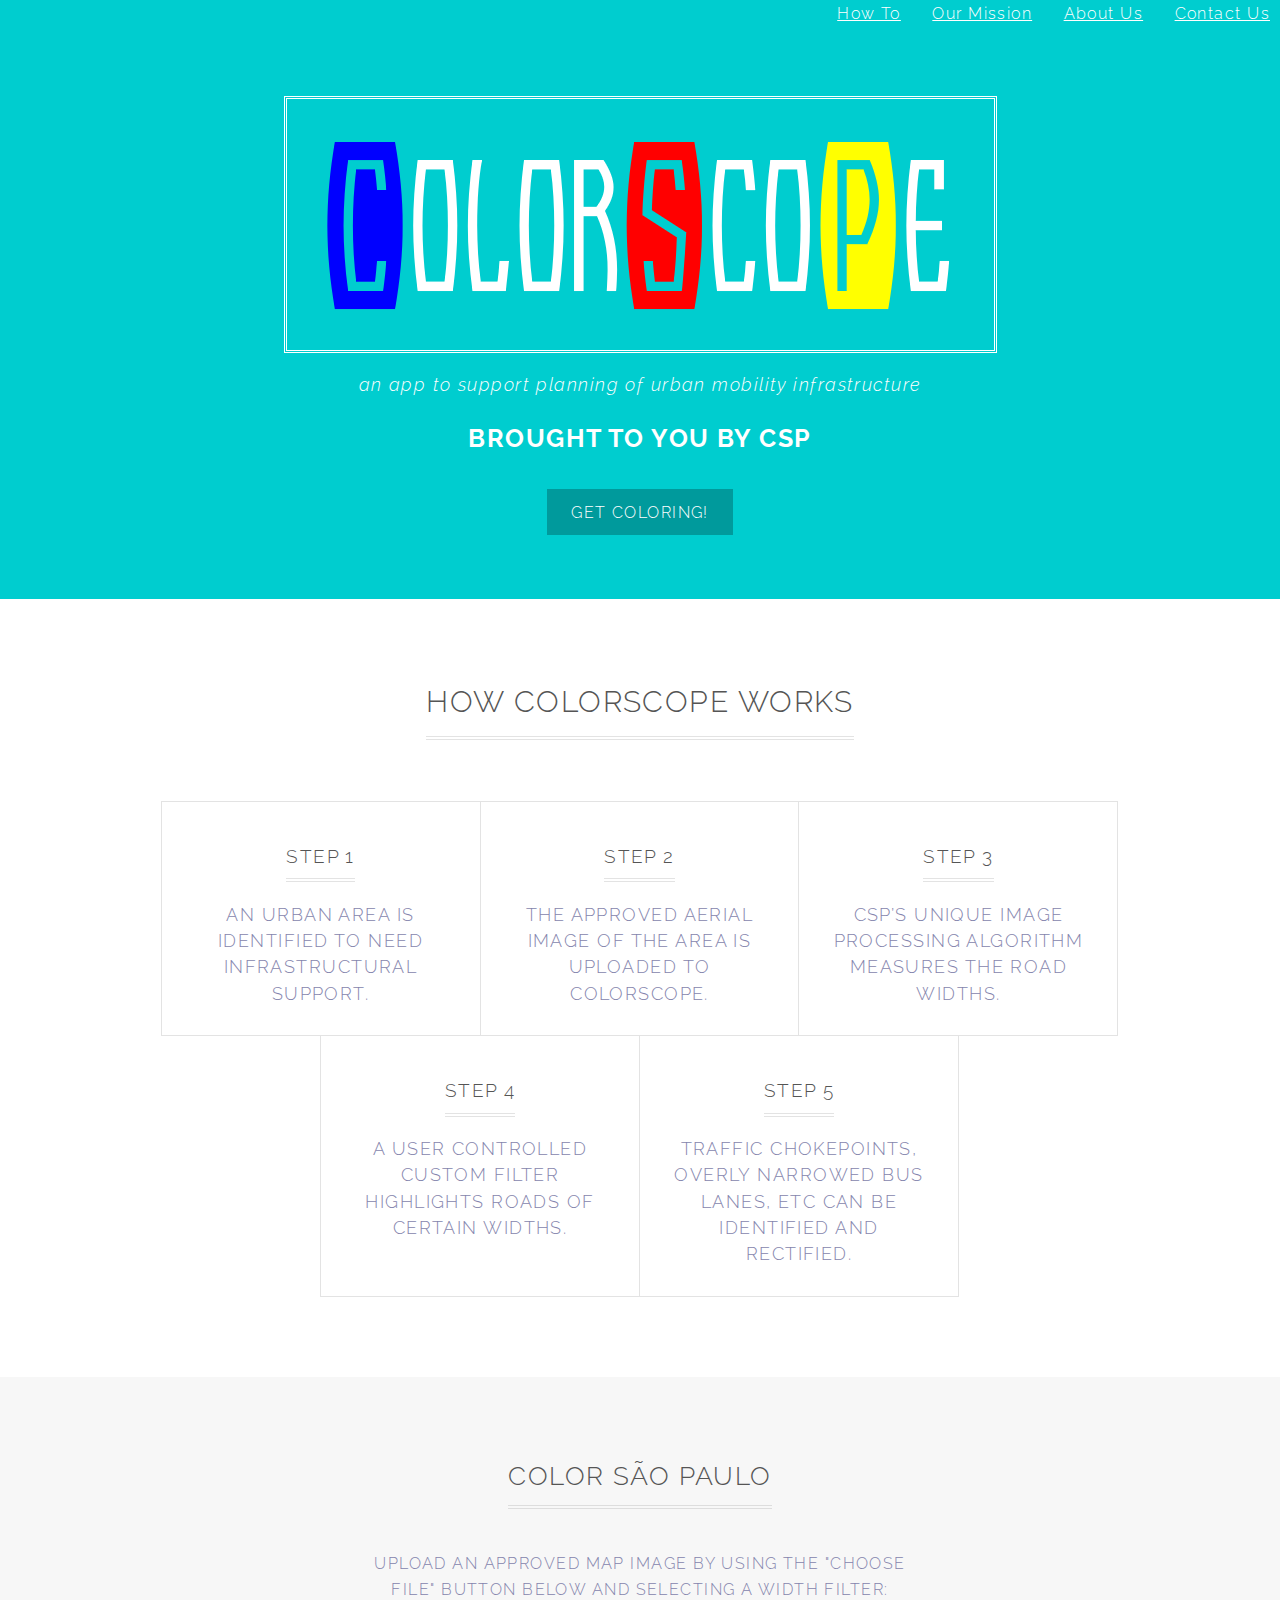
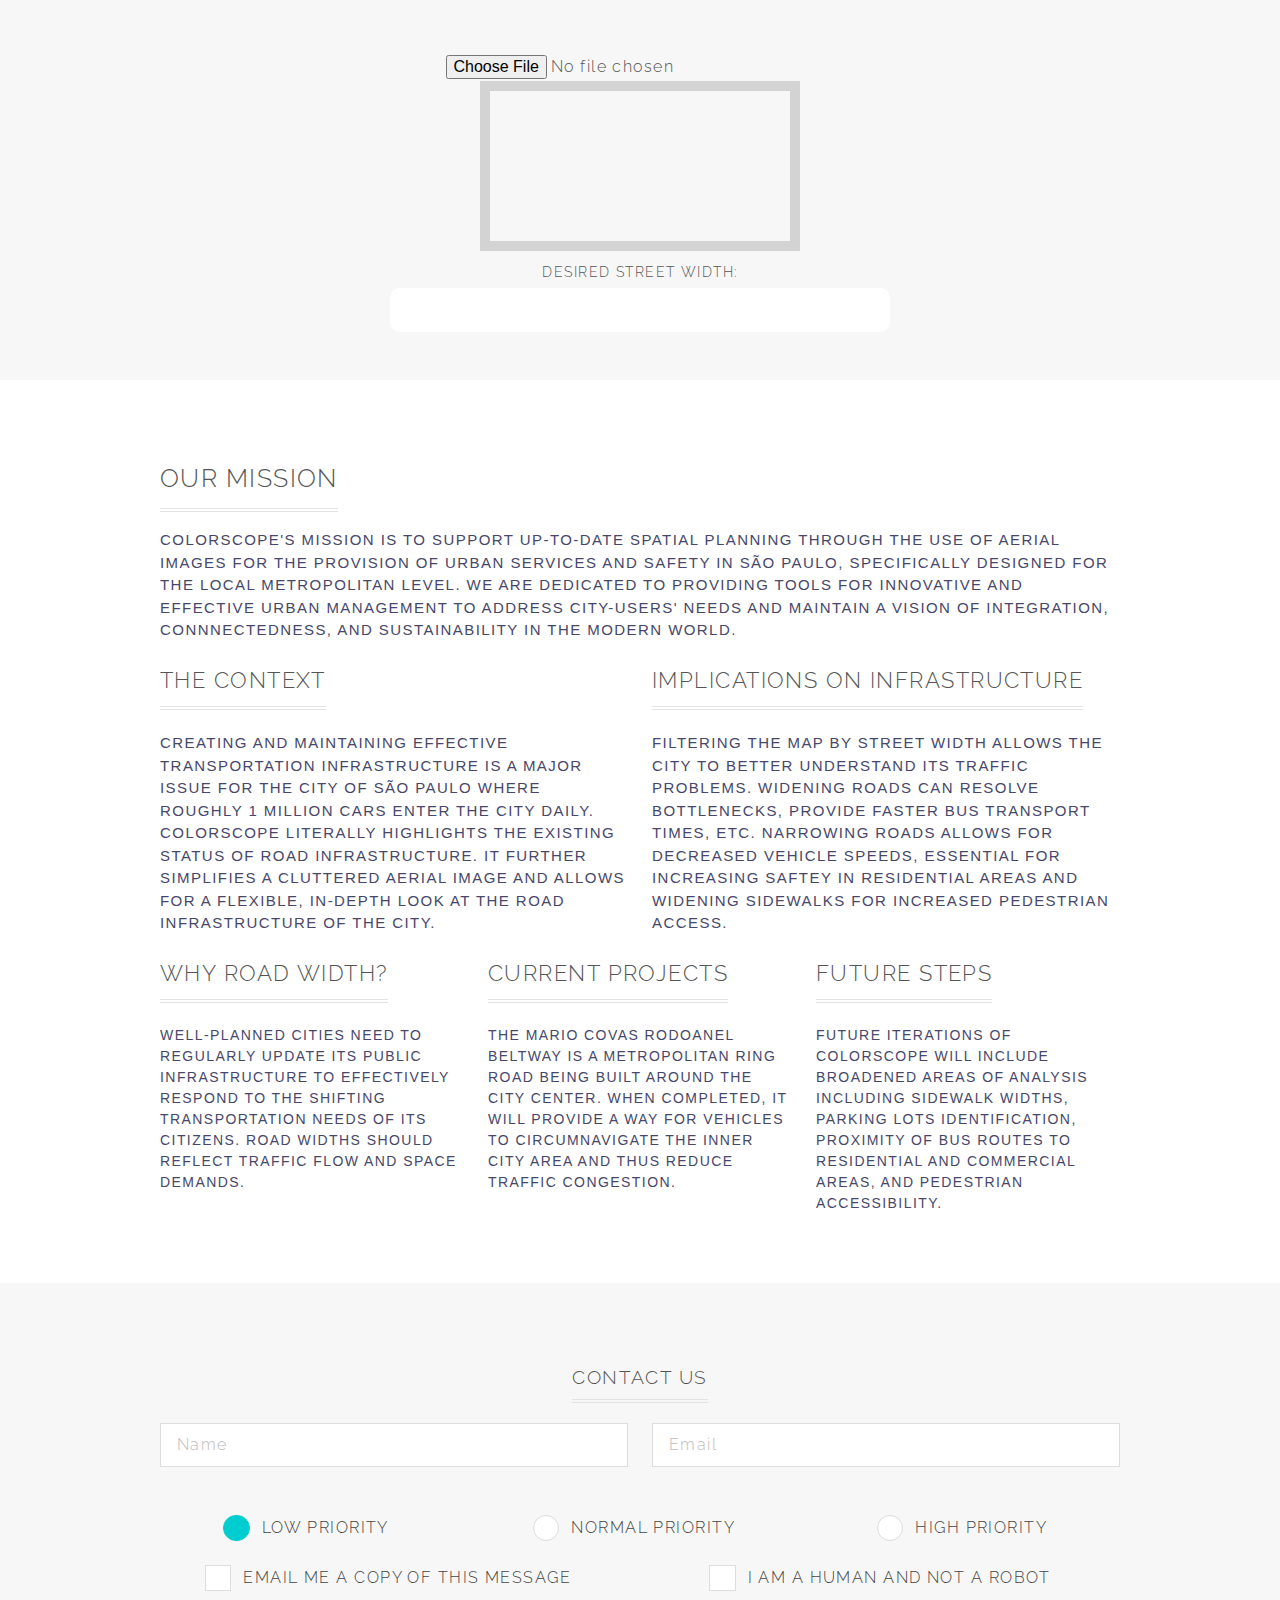
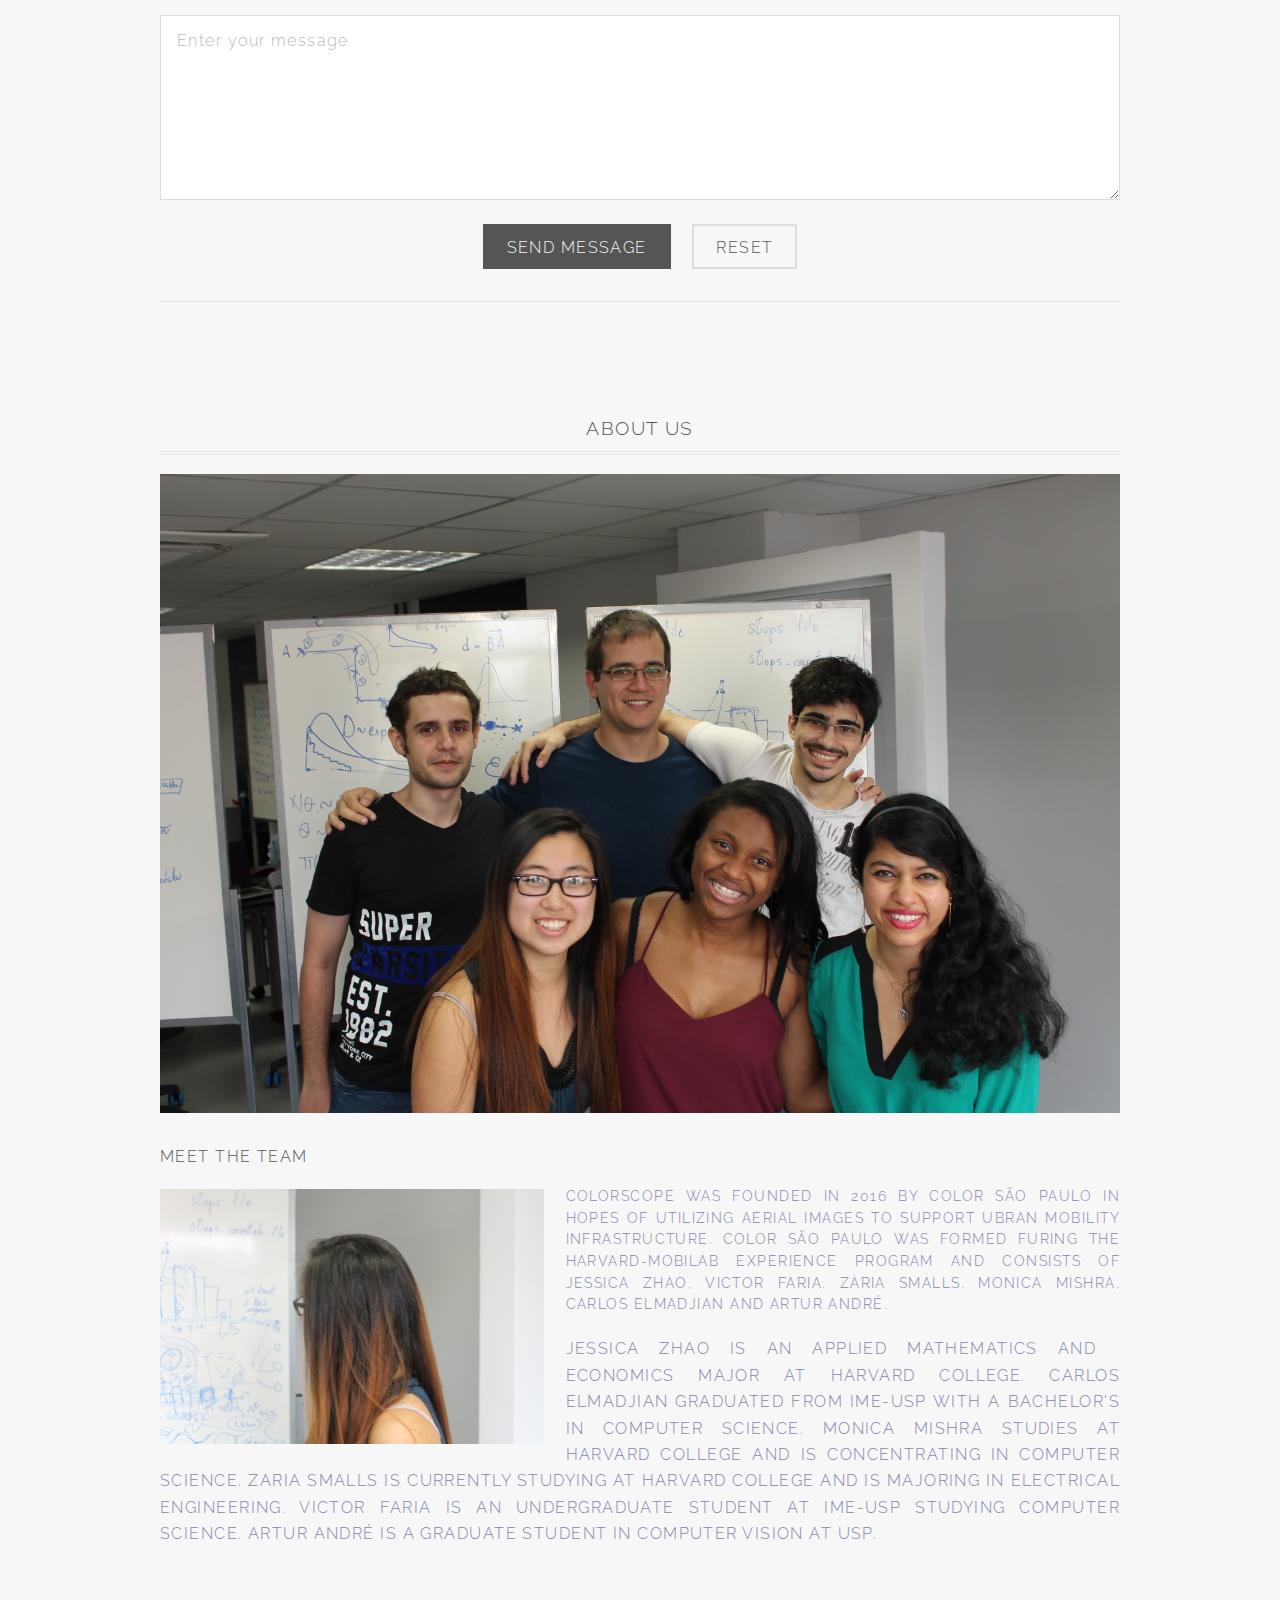
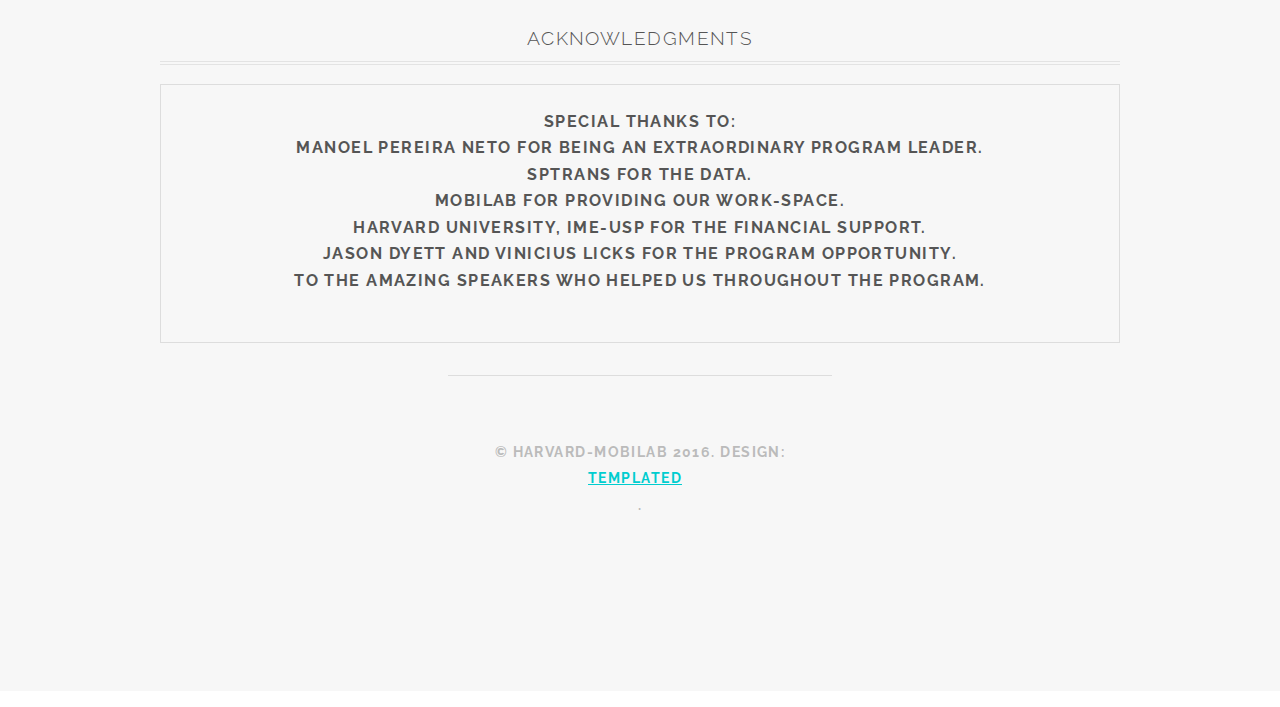
==== commit ff564e4f: "Added a new (improved?) json" ====
--- a/index.html
+++ b/index.html
@@ -6,16 +6,6 @@
 -->
 <html>
 	<head>
-		<style>
-
-		#socialmedia{
-			display: inline-block;
-			margin-left: auto;
-margin-right: auto;
-		}
-
-
-		</style>
 		<title>ColorScope by CSP</title>
 		<lang="pt-br" />
 		<meta charset="utf-8" />
@@ -30,17 +20,342 @@
   		<script src="http://code.jquery.com/ui/1.11.4/jquery-ui.js"></script>
   		<script>
 
-			var all_data={coordinates:[
-
-				[454,0,527,874,20]
-				,[424,231,357,225,5]
-				,[357,225,345,286,5]
-				,[313,132,357,225,5]
-				,[313,132,266,299,5]
-				,[266,299,280,238,5]
-				,[258,0,313,132,5]
-				,[271,393,251,151,5]
-				,[251,151,266,299,5]
+			var all_data={coordinates:[[274, 0, 289, 6, 5.0]
+				[289, 6, 297, 21, 9.0]
+				[297, 21, 303, 36, 9.0]
+				[303, 36, 308, 51, 9.0]
+				[308, 51, 313, 77, 11.0]
+				[555, 22, 540, 12, 23.0]
+				[540, 12, 525, 8, 16.0]
+				[525, 8, 510, 13, 9.0]
+				[510, 13, 495, 21, 5.0]
+				[495, 21, 480, 29, 5.0]
+				[480, 29, 465, 38, 5.0]
+				[465, 38, 450, 49, 5.0]
+				[450, 49, 435, 63, 5.0]
+				[435, 63, 424, 78, 5.0]
+				[424, 78, 418, 93, 5.0]
+				[418, 93, 413, 108, 5.0]
+				[413, 108, 409, 123, 5.0]
+				[409, 123, 406, 138, 5.0]
+				[406, 138, 402, 153, 5.0]
+				[402, 153, 398, 168, 5.0]
+				[398, 168, 395, 183, 6.0]
+				[395, 183, 387, 202, 9.0]
+				[559, 23, 574, 9, 20.0]
+				[574, 9, 589, 5, 12.0]
+				[589, 5, 604, 9, 8.0]
+				[604, 9, 619, 13, 6.0]
+				[619, 13, 634, 17, 5.0]
+				[634, 17, 649, 22, 5.0]
+				[649, 22, 664, 26, 5.0]
+				[664, 26, 679, 34, 5.0]
+				[679, 34, 694, 45, 5.0]
+				[694, 45, 709, 60, 6.0]
+				[709, 60, 719, 75, 6.0]
+				[719, 75, 726, 90, 5.0]
+				[726, 90, 732, 105, 5.0]
+				[732, 105, 734, 120, 5.0]
+				[734, 120, 736, 135, 5.0]
+				[736, 135, 737, 150, 5.0]
+				[737, 150, 739, 165, 5.0]
+				[739, 165, 740, 180, 5.0]
+				[740, 180, 742, 195, 5.0]
+				[742, 195, 744, 210, 5.0]
+				[744, 210, 745, 225, 5.0]
+				[745, 225, 747, 240, 5.0]
+				[747, 240, 748, 255, 5.0]
+				[748, 255, 749, 270, 5.0]
+				[749, 270, 751, 285, 6.0]
+				[751, 285, 752, 300, 6.0]
+				[752, 300, 754, 315, 6.0]
+				[754, 315, 755, 330, 7.0]
+				[755, 330, 755, 345, 7.0]
+				[755, 345, 754, 360, 9.0]
+				[754, 360, 751, 378, 14.0]
+				[558, 26, 558, 41, 27.0]
+				[558, 41, 559, 56, 27.0]
+				[559, 56, 561, 71, 27.0]
+				[561, 71, 562, 86, 27.0]
+				[562, 86, 563, 101, 27.0]
+				[563, 101, 565, 116, 27.0]
+				[565, 116, 566, 131, 27.0]
+				[566, 131, 568, 146, 27.0]
+				[568, 146, 569, 161, 27.0]
+				[569, 161, 571, 176, 27.0]
+				[571, 176, 572, 191, 27.0]
+				[572, 191, 573, 206, 27.0]
+				[573, 206, 575, 221, 27.0]
+				[575, 221, 576, 236, 27.0]
+				[576, 236, 577, 251, 27.0]
+				[577, 251, 579, 266, 27.0]
+				[579, 266, 580, 281, 27.0]
+				[580, 281, 582, 296, 27.0]
+				[582, 296, 583, 311, 27.0]
+				[583, 311, 585, 326, 27.0]
+				[585, 326, 587, 341, 27.0]
+				[587, 341, 588, 356, 27.0]
+				[588, 356, 590, 371, 27.0]
+				[590, 371, 590, 386, 26.0]
+				[590, 386, 591, 401, 25.0]
+				[315, 79, 329, 89, 10.0]
+				[329, 89, 336, 104, 6.0]
+				[336, 104, 342, 119, 5.0]
+				[342, 119, 349, 134, 5.0]
+				[349, 134, 355, 149, 5.0]
+				[355, 149, 362, 164, 5.0]
+				[362, 164, 368, 179, 5.0]
+				[368, 179, 383, 203, 8.0]
+				[311, 80, 306, 95, 10.0]
+				[306, 95, 303, 110, 9.0]
+				[303, 110, 300, 125, 9.0]
+				[300, 125, 297, 140, 9.0]
+				[297, 140, 294, 155, 9.0]
+				[294, 155, 291, 170, 9.0]
+				[291, 170, 289, 185, 9.0]
+				[289, 185, 287, 200, 9.0]
+				[287, 200, 286, 215, 9.0]
+				[286, 215, 285, 230, 9.0]
+				[285, 230, 283, 245, 9.0]
+				[283, 245, 282, 260, 9.0]
+				[282, 260, 280, 275, 9.0]
+				[280, 275, 279, 290, 9.0]
+				[279, 290, 277, 305, 9.0]
+				[277, 305, 276, 328, 9.0]
+				[384, 236, 378, 251, 8.0]
+				[378, 251, 375, 266, 5.0]
+				[375, 266, 372, 281, 5.0]
+				[372, 281, 368, 296, 5.0]
+				[368, 296, 365, 311, 6.0]
+				[365, 311, 361, 326, 6.0]
+				[361, 326, 357, 341, 5.0]
+				[357, 341, 354, 356, 5.0]
+				[354, 356, 350, 371, 5.0]
+				[350, 371, 347, 386, 5.0]
+				[347, 386, 343, 401, 5.0]
+				[343, 401, 340, 416, 5.0]
+				[340, 416, 336, 431, 5.0]
+				[336, 431, 332, 446, 5.0]
+				[332, 446, 329, 461, 5.0]
+				[329, 461, 325, 476, 5.0]
+				[325, 476, 322, 491, 5.0]
+				[322, 491, 318, 506, 6.0]
+				[318, 506, 305, 519, 10.0]
+				[388, 237, 399, 251, 8.0]
+				[399, 251, 404, 266, 5.0]
+				[404, 266, 411, 281, 5.0]
+				[411, 281, 417, 296, 5.0]
+				[417, 296, 424, 311, 5.0]
+				[424, 311, 430, 326, 5.0]
+				[430, 326, 437, 341, 5.0]
+				[437, 341, 443, 356, 5.0]
+				[443, 356, 450, 371, 5.0]
+				[450, 371, 456, 386, 5.0]
+				[456, 386, 463, 401, 6.0]
+				[463, 401, 472, 418, 10.0]
+				[274, 332, 276, 347, 10.0]
+				[276, 347, 277, 362, 9.0]
+				[277, 362, 279, 377, 9.0]
+				[279, 377, 281, 392, 9.0]
+				[281, 392, 283, 407, 9.0]
+				[283, 407, 285, 422, 9.0]
+				[285, 422, 286, 437, 9.0]
+				[286, 437, 288, 452, 9.0]
+				[288, 452, 290, 467, 9.0]
+				[290, 467, 292, 482, 9.0]
+				[292, 482, 294, 497, 9.0]
+				[294, 497, 301, 518, 11.0]
+				[799, 372, 786, 381, 4.0]
+				[786, 381, 771, 383, 7.0]
+				[771, 383, 753, 381, 11.0]
+				[749, 380, 734, 388, 14.0]
+				[734, 388, 719, 393, 10.0]
+				[719, 393, 704, 396, 8.0]
+				[704, 396, 689, 399, 7.0]
+				[689, 399, 674, 401, 7.0]
+				[674, 401, 659, 404, 7.0]
+				[659, 404, 644, 406, 7.0]
+				[644, 406, 629, 408, 7.0]
+				[629, 408, 614, 410, 11.0]
+				[614, 410, 599, 419, 20.0]
+				[589, 404, 574, 415, 20.0]
+				[574, 415, 559, 416, 11.0]
+				[559, 416, 544, 416, 7.0]
+				[544, 416, 529, 417, 8.0]
+				[529, 417, 514, 417, 8.0]
+				[514, 417, 499, 417, 7.0]
+				[499, 417, 475, 420, 11.0]
+				[472, 422, 468, 437, 10.0]
+				[468, 437, 466, 452, 6.0]
+				[466, 452, 464, 467, 5.0]
+				[464, 467, 462, 482, 5.0]
+				[462, 482, 459, 497, 8.0]
+				[597, 422, 597, 437, 27.0]
+				[597, 437, 598, 452, 27.0]
+				[598, 452, 599, 467, 26.0]
+				[599, 467, 601, 482, 25.0]
+				[601, 482, 602, 497, 25.0]
+				[602, 497, 604, 512, 26.0]
+				[604, 512, 605, 527, 26.0]
+				[605, 527, 607, 542, 26.0]
+				[607, 542, 608, 557, 26.0]
+				[608, 557, 610, 572, 26.0]
+				[610, 572, 611, 587, 26.0]
+				[611, 587, 611, 605, 25.0]
+				[460, 502, 457, 517, 8.0]
+				[457, 517, 445, 529, 4.0]
+				[445, 529, 418, 542, 4.0]
+				[711, 505, 713, 520, 7.0]
+				[713, 520, 706, 535, 5.0]
+				[706, 535, 707, 550, 4.0]
+				[707, 550, 712, 576, 5.0]
+				[798, 546, 784, 554, 4.0]
+				[784, 554, 769, 559, 5.0]
+				[769, 559, 754, 565, 5.0]
+				[754, 565, 739, 570, 5.0]
+				[739, 570, 715, 577, 5.0]
+				[300, 547, 285, 551, 11.0]
+				[285, 551, 270, 556, 7.0]
+				[270, 556, 255, 564, 7.0]
+				[255, 564, 240, 571, 7.0]
+				[240, 571, 225, 578, 7.0]
+				[225, 578, 210, 585, 7.0]
+				[210, 585, 195, 592, 7.0]
+				[195, 592, 180, 600, 7.0]
+				[180, 600, 164, 618, 9.0]
+				[303, 549, 305, 564, 11.0]
+				[305, 564, 306, 579, 9.0]
+				[306, 579, 307, 594, 9.0]
+				[307, 594, 309, 609, 9.0]
+				[309, 609, 311, 624, 9.0]
+				[311, 624, 314, 639, 9.0]
+				[314, 639, 318, 654, 9.0]
+				[318, 654, 323, 669, 9.0]
+				[323, 669, 328, 684, 9.0]
+				[328, 684, 334, 699, 9.0]
+				[334, 699, 342, 714, 9.0]
+				[712, 580, 697, 586, 7.0]
+				[697, 586, 682, 591, 6.0]
+				[682, 591, 667, 597, 5.0]
+				[667, 597, 652, 602, 5.0]
+				[652, 602, 637, 605, 7.0]
+				[637, 605, 618, 620, 16.0]
+				[610, 608, 595, 622, 17.0]
+				[595, 622, 580, 625, 8.0]
+				[580, 625, 565, 631, 5.0]
+				[565, 631, 550, 636, 5.0]
+				[550, 636, 535, 642, 5.0]
+				[535, 642, 520, 648, 5.0]
+				[520, 648, 505, 653, 5.0]
+				[505, 653, 490, 659, 5.0]
+				[490, 659, 475, 664, 5.0]
+				[475, 664, 460, 670, 5.0]
+				[460, 670, 445, 675, 5.0]
+				[445, 675, 430, 681, 5.0]
+				[430, 681, 415, 687, 5.0]
+				[415, 687, 400, 693, 5.0]
+				[400, 693, 385, 698, 5.0]
+				[385, 698, 370, 703, 5.0]
+				[370, 703, 346, 713, 6.0]
+				[162, 620, 147, 630, 10.0]
+				[147, 630, 135, 645, 9.0]
+				[135, 645, 122, 660, 9.0]
+				[122, 660, 109, 675, 9.0]
+				[109, 675, 97, 690, 9.0]
+				[97, 690, 76, 711, 9.0]
+				[166, 622, 175, 635, 8.0]
+				[175, 635, 180, 650, 7.0]
+				[180, 650, 185, 665, 7.0]
+				[185, 665, 190, 680, 7.0]
+				[190, 680, 195, 695, 7.0]
+				[195, 695, 200, 710, 7.0]
+				[200, 710, 206, 725, 7.0]
+				[206, 725, 211, 740, 8.0]
+				[211, 740, 216, 755, 9.0]
+				[216, 755, 221, 770, 9.0]
+				[221, 770, 226, 785, 9.0]
+				[226, 785, 231, 800, 8.0]
+				[231, 800, 236, 815, 7.0]
+				[236, 815, 241, 830, 7.0]
+				[241, 830, 250, 857, 7.0]
+				[616, 623, 617, 638, 25.0]
+				[617, 638, 618, 653, 26.0]
+				[618, 653, 619, 668, 26.0]
+				[619, 668, 620, 683, 25.0]
+				[620, 683, 622, 709, 25.0]
+				[3, 658, 18, 669, 7.0]
+				[18, 669, 33, 682, 9.0]
+				[33, 682, 48, 695, 9.0]
+				[48, 695, 72, 711, 8.0]
+				[620, 712, 605, 727, 17.0]
+				[605, 727, 590, 730, 8.0]
+				[590, 730, 575, 735, 5.0]
+				[575, 735, 560, 741, 5.0]
+				[560, 741, 545, 746, 5.0]
+				[545, 746, 530, 752, 6.0]
+				[530, 752, 515, 757, 6.0]
+				[515, 757, 500, 763, 5.0]
+				[500, 763, 485, 769, 6.0]
+				[485, 769, 470, 774, 6.0]
+				[470, 774, 455, 780, 6.0]
+				[455, 780, 440, 786, 6.0]
+				[440, 786, 425, 791, 5.0]
+				[425, 791, 410, 797, 5.0]
+				[410, 797, 390, 805, 7.0]
+				[623, 713, 625, 728, 27.0]
+				[625, 728, 626, 743, 26.0]
+				[626, 743, 628, 758, 26.0]
+				[628, 758, 629, 773, 27.0]
+				[629, 773, 631, 788, 27.0]
+				[631, 788, 634, 812, 27.0]
+				[75, 714, 79, 729, 9.0]
+				[79, 729, 84, 744, 9.0]
+				[84, 744, 89, 759, 9.0]
+				[89, 759, 92, 774, 9.0]
+				[92, 774, 94, 789, 9.0]
+				[94, 789, 95, 804, 9.0]
+				[95, 804, 94, 819, 8.0]
+				[94, 819, 93, 834, 8.0]
+				[93, 834, 91, 849, 9.0]
+				[91, 849, 81, 863, 6.0]
+				[344, 717, 348, 732, 9.0]
+				[348, 732, 355, 747, 9.0]
+				[355, 747, 362, 762, 9.0]
+				[362, 762, 369, 777, 9.0]
+				[369, 777, 386, 805, 10.0]
+				[764, 761, 749, 765, 8.0]
+				[749, 765, 734, 771, 9.0]
+				[734, 771, 719, 776, 9.0]
+				[719, 776, 704, 782, 9.0]
+				[704, 782, 689, 788, 8.0]
+				[689, 788, 674, 793, 7.0]
+				[674, 793, 659, 798, 8.0]
+				[659, 798, 637, 813, 17.0]
+				[767, 762, 773, 777, 5.0]
+				[773, 777, 778, 792, 3.0]
+				[778, 792, 783, 807, 2.0]
+				[783, 807, 788, 822, 2.0]
+				[788, 822, 792, 837, 3.0]
+				[792, 837, 798, 862, 3.0]
+				[0, 815, 8, 830, 5.0]
+				[8, 830, 23, 843, 8.0]
+				[23, 843, 38, 855, 8.0]
+				[38, 855, 58, 864, 5.0]
+				[635, 816, 636, 831, 27.0]
+				[636, 831, 642, 845, 25.0]
+				[642, 845, 660, 860, 14.0]
+				[386, 818, 371, 824, 9.0]
+				[371, 824, 356, 830, 7.0]
+				[356, 830, 341, 835, 7.0]
+				[341, 835, 326, 841, 7.0]
+				[326, 841, 311, 846, 7.0]
+				[311, 846, 296, 851, 7.0]
+				[296, 851, 281, 856, 6.0]
+				[281, 856, 266, 861, 5.0]
+				[266, 861, 252, 859, 7.0]
+				[390, 819, 398, 834, 10.0]
+				[398, 834, 406, 849, 9.0]
+				[406, 849, 421, 864, 5.0]
 
 				]};
 
@@ -244,12 +559,15 @@
 
 							//the 4 is a filler for the filter parameter that the user will choose
 							
-									ctx.beginPath();
-									ctx.moveTo(coordinates[i][x0],coordinates[i][y0]);
-									ctx.lineTo(coordinates[i][x1], coordinates[i][y1]);
-									ctx.lineWidth=coordinates[i][width];
-									ctx.strokeStyle = '#6A5ACD';
-									ctx.stroke();
+								ctx.beginPath();
+
+								line_width = coordinates[i][width];
+
+								ctx.moveTo((coordinates[i][x0]),coordinates[i][y0]);
+								ctx.lineTo((coordinates[i][x1]), coordinates[i][y1]);
+								ctx.lineWidth=line_width;
+								ctx.strokeStyle = '#6A5ACD';
+								ctx.stroke();
 							
 							}
 						}
@@ -379,22 +697,7 @@
 				<div class="copyright">
 					&copy; Harvard-MobiLab 2016. Design: <a href="http://templated.co/">TEMPLATED</a>.
 				</div>
-			
-<p>
-
-<a style="display: inline-block; id="socialmedia" href="https://twitter.com/cspsaopaulo">
-<img src="twitter.png" alt="Twitter" width="40" height="40" border="0">
-</a>
-<a style="display: inline-block; id="socialmedia" href="https://plus.google.com/u/0/104997270583038058719/posts">
-<img src="google-plus.png" alt="Google Plus" width="40" height="40" border="0">
-</a>
-<a style="display: inline-block; id="socialmedia" href="https://www.instagram.com/colorsaopaulo/">
-<img src="instagram.png" alt="Instagram" width="40" height="40" border="0">
-</a>
-</p>
-
-
-</footer>
+			</footer>
 
 		<!-- Scripts -->
 	</body>
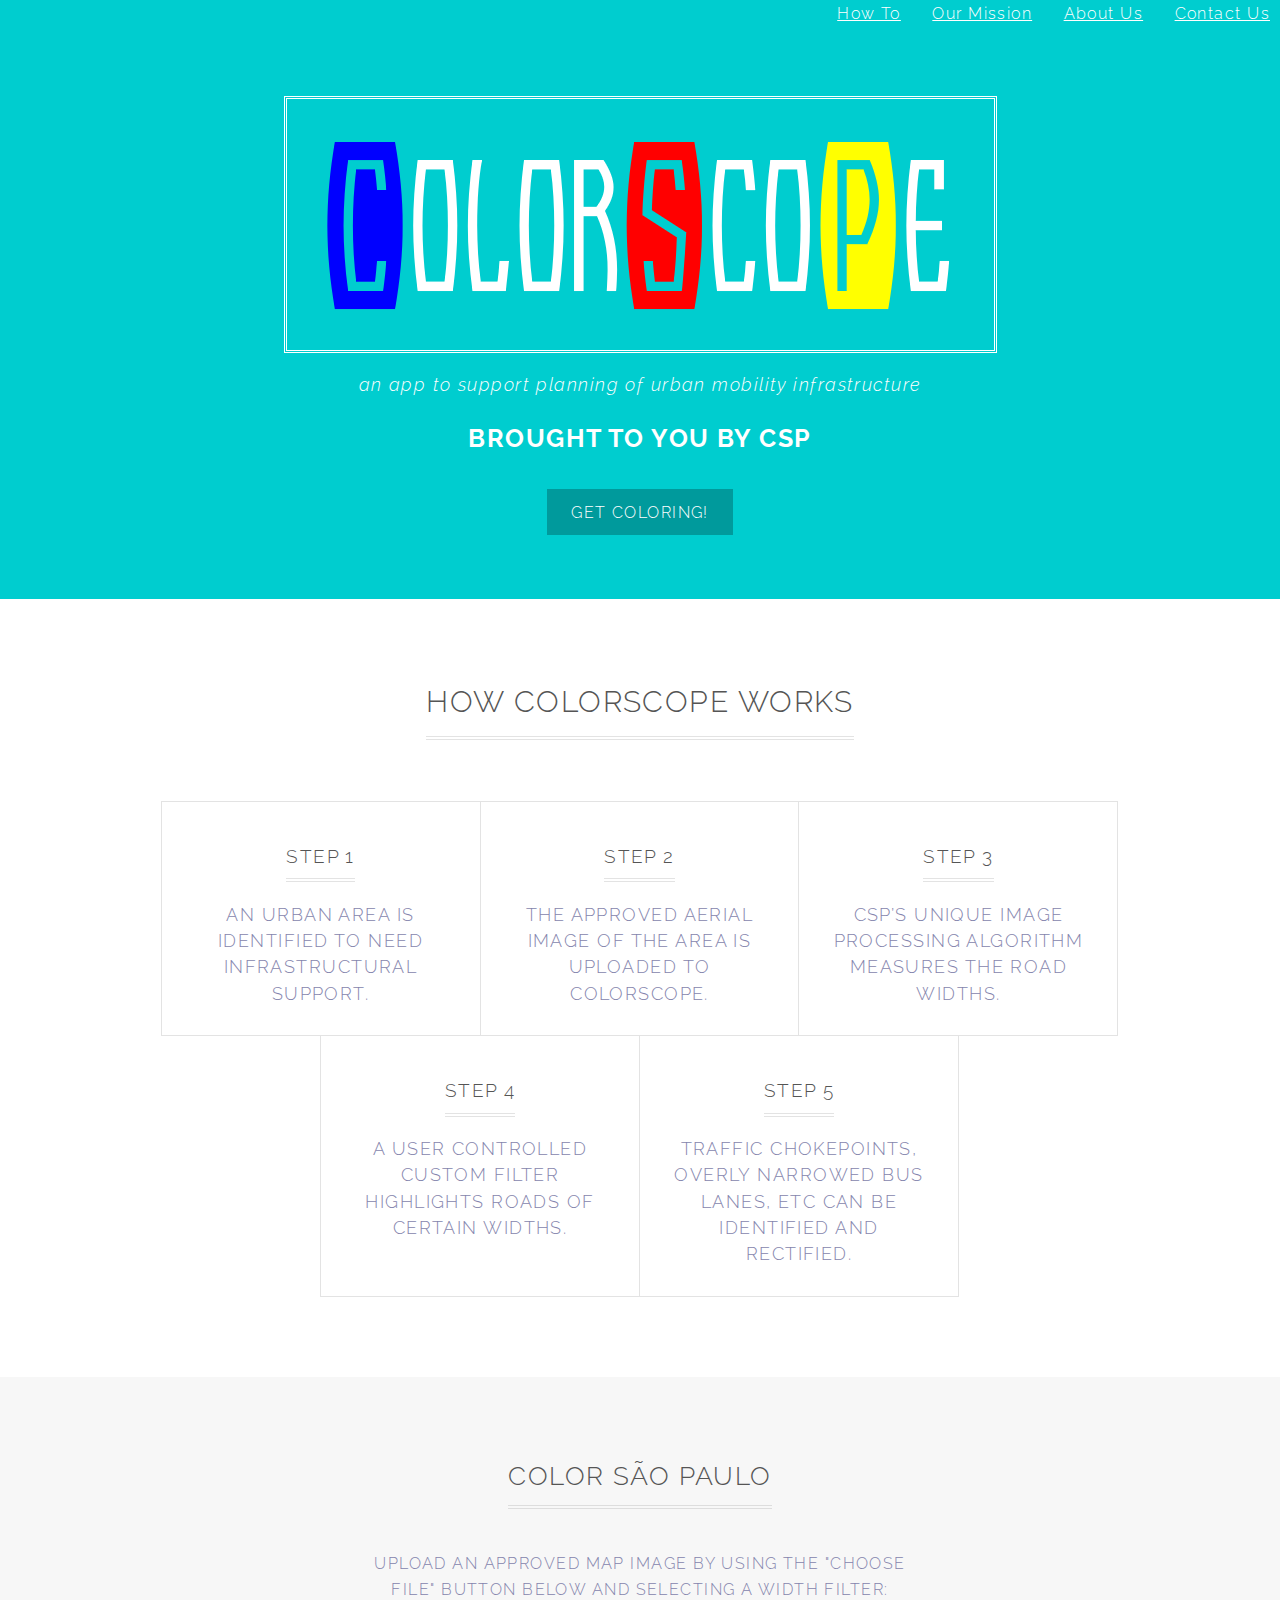
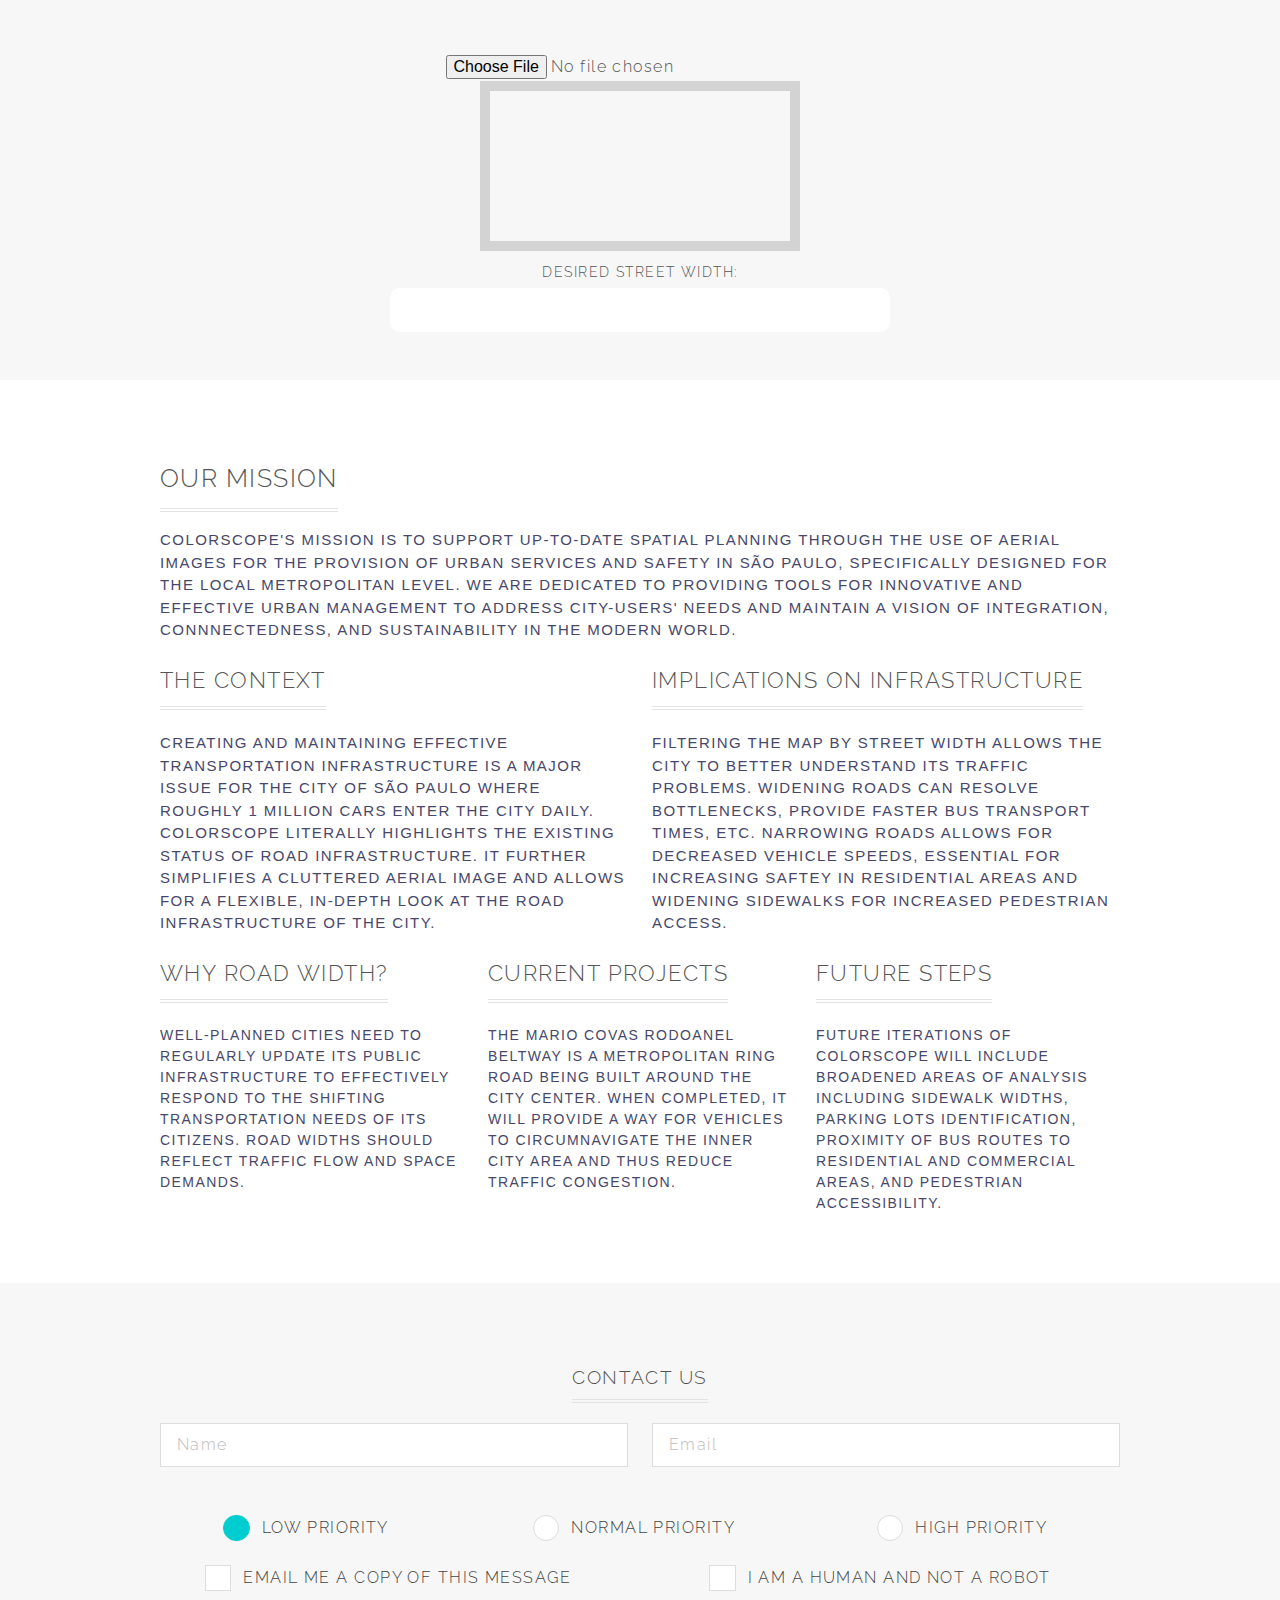
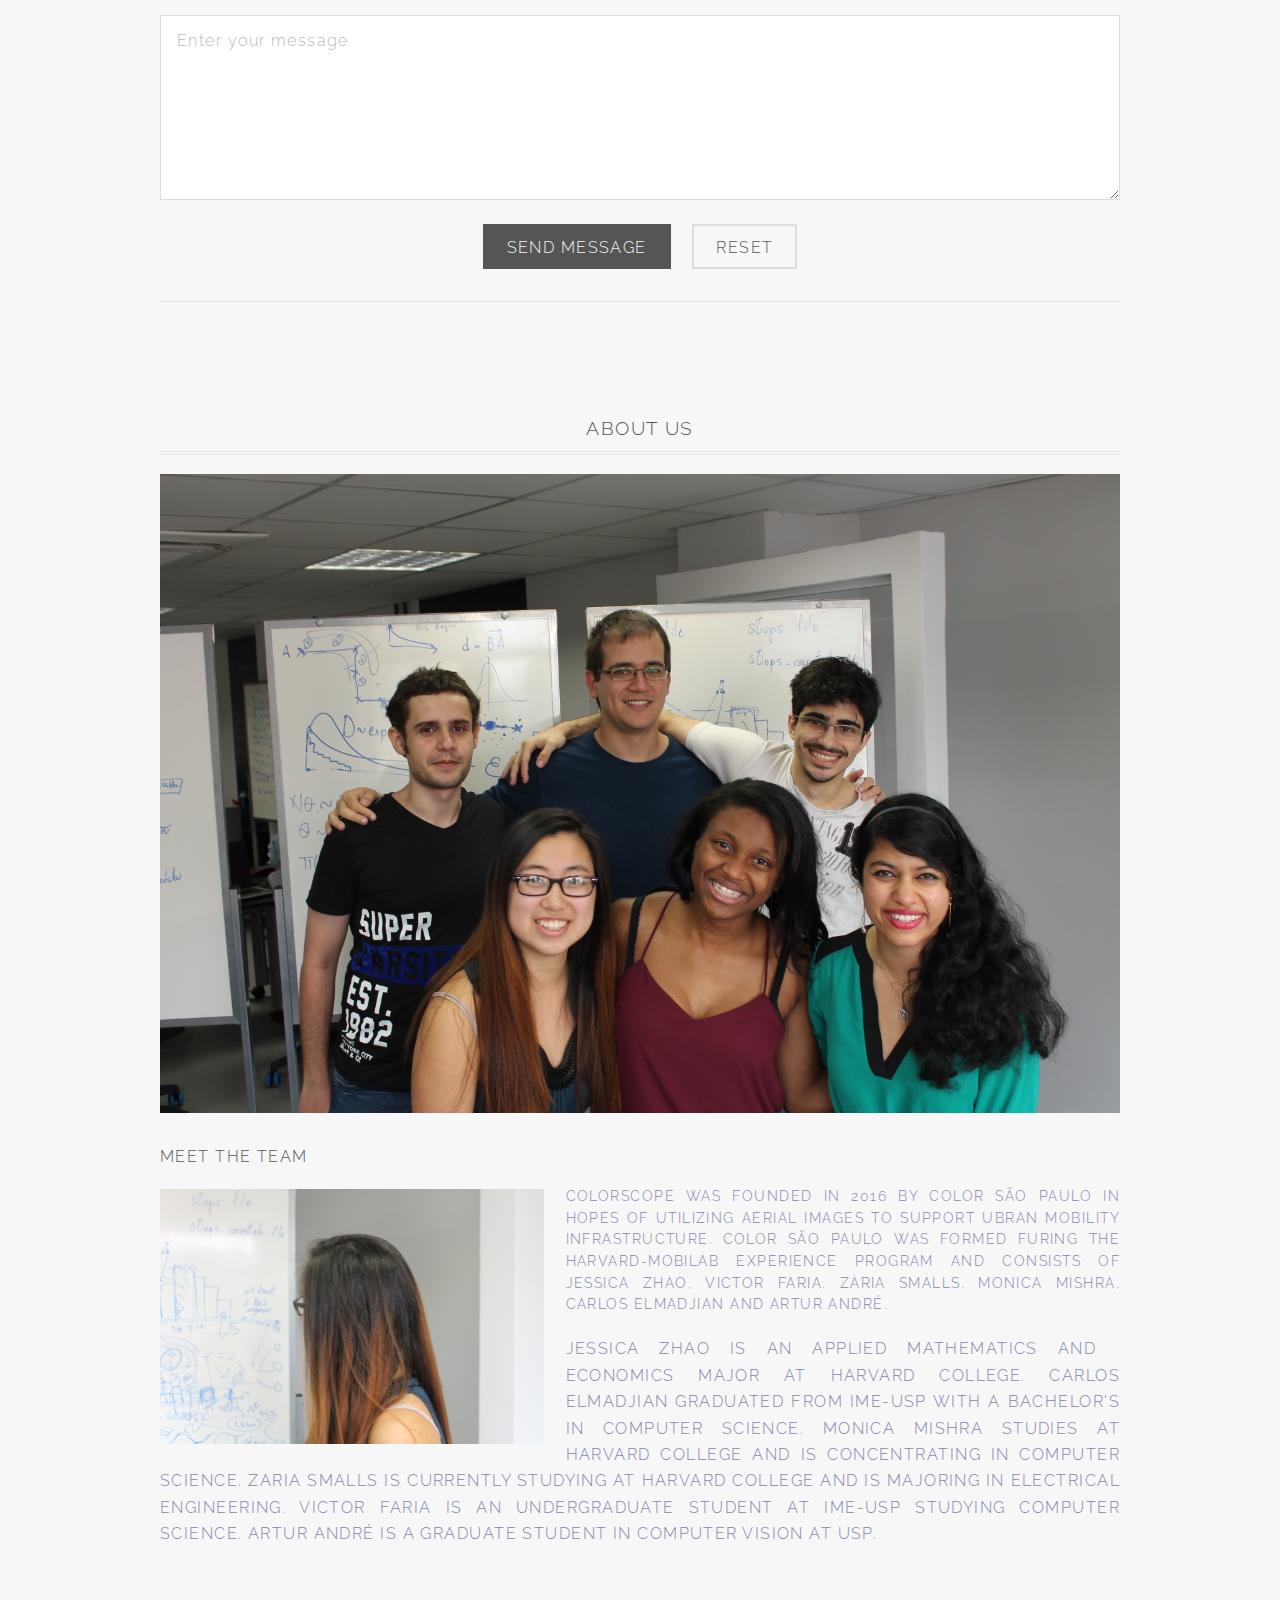
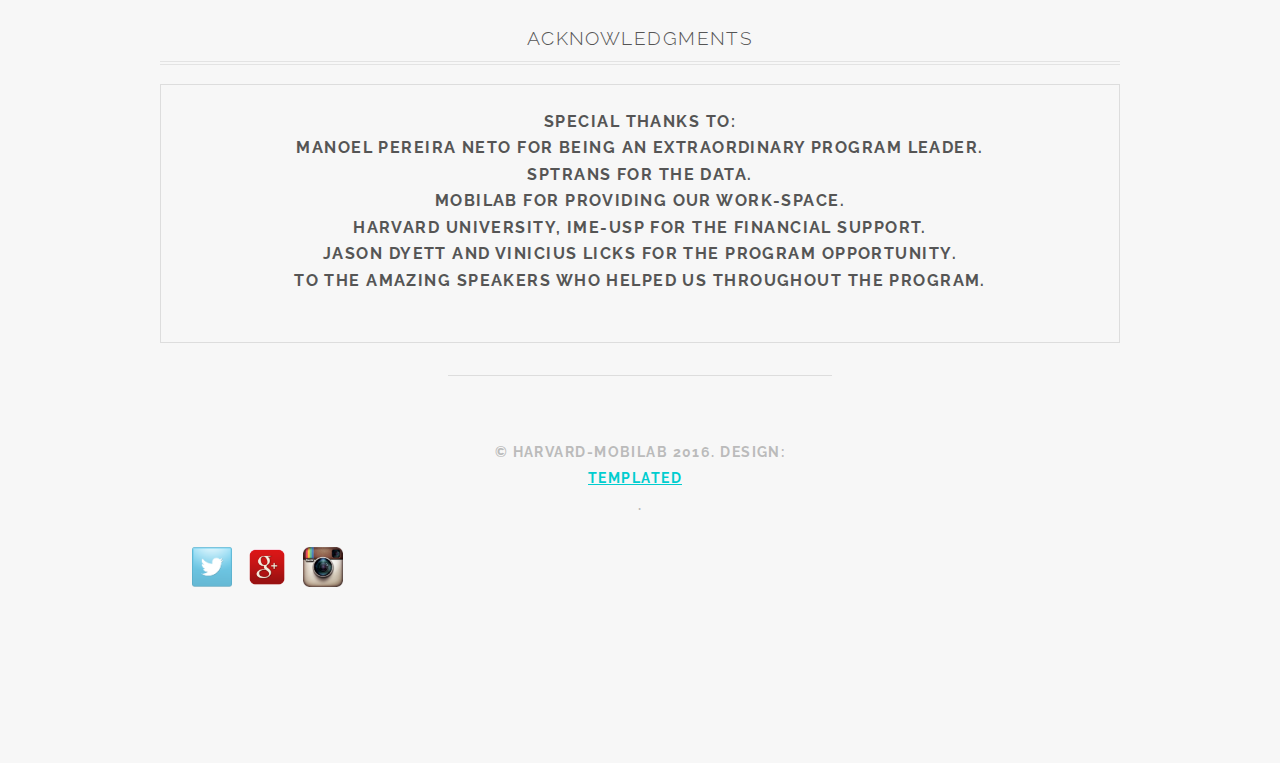
==== commit e2630586: "Merge branch 'master' of bitbucket.org:monicamishra/colorscope" ====
--- a/index.html
+++ b/index.html
@@ -6,6 +6,16 @@
 -->
 <html>
 	<head>
+		<style>
+
+		#socialmedia{
+			display: inline-block;
+			margin-left: auto;
+margin-right: auto;
+		}
+
+
+		</style>
 		<title>ColorScope by CSP</title>
 		<lang="pt-br" />
 		<meta charset="utf-8" />
@@ -697,7 +707,22 @@
 				<div class="copyright">
 					&copy; Harvard-MobiLab 2016. Design: <a href="http://templated.co/">TEMPLATED</a>.
 				</div>
-			</footer>
+			
+<p>
+
+<a style="display: inline-block; id="socialmedia" href="https://twitter.com/cspsaopaulo">
+<img src="twitter.png" alt="Twitter" width="40" height="40" border="0">
+</a>
+<a style="display: inline-block; id="socialmedia" href="https://plus.google.com/u/0/104997270583038058719/posts">
+<img src="google-plus.png" alt="Google Plus" width="40" height="40" border="0">
+</a>
+<a style="display: inline-block; id="socialmedia" href="https://www.instagram.com/colorsaopaulo/">
+<img src="instagram.png" alt="Instagram" width="40" height="40" border="0">
+</a>
+</p>
+
+
+</footer>
 
 		<!-- Scripts -->
 	</body>
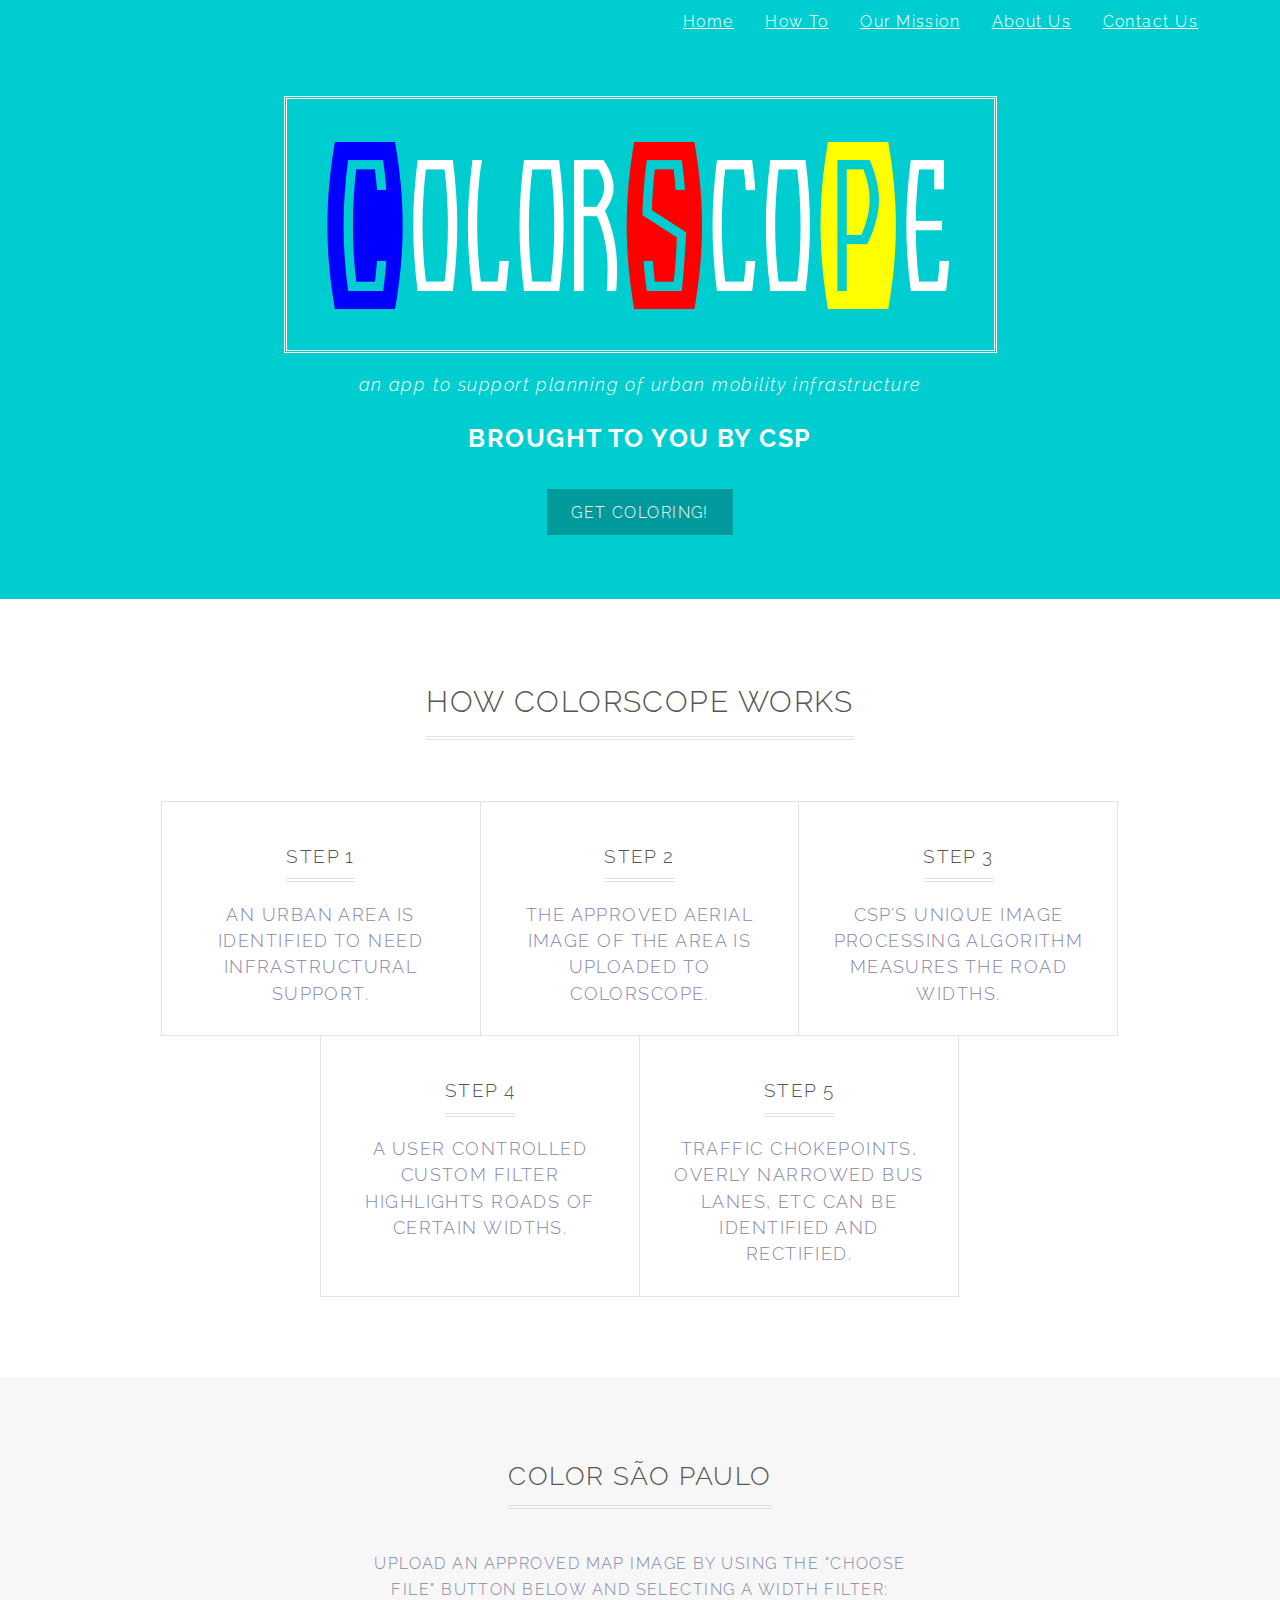
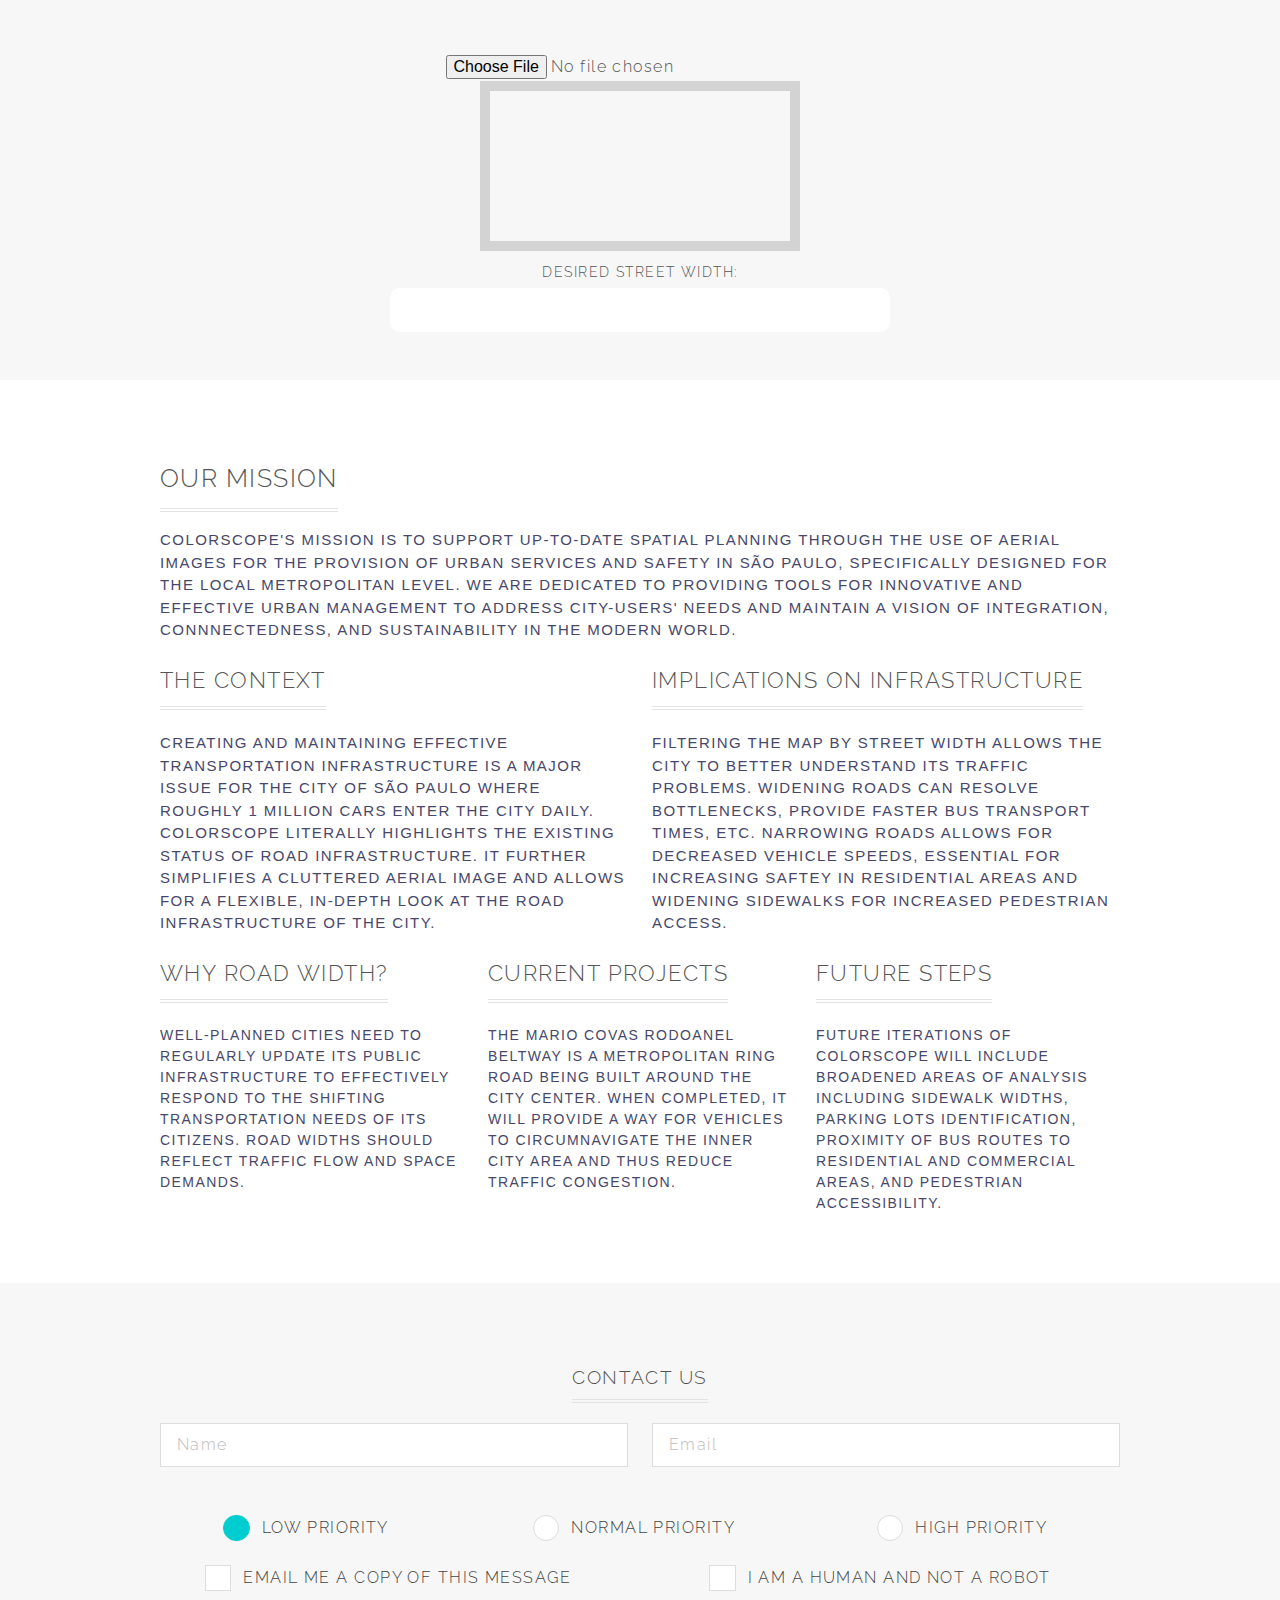
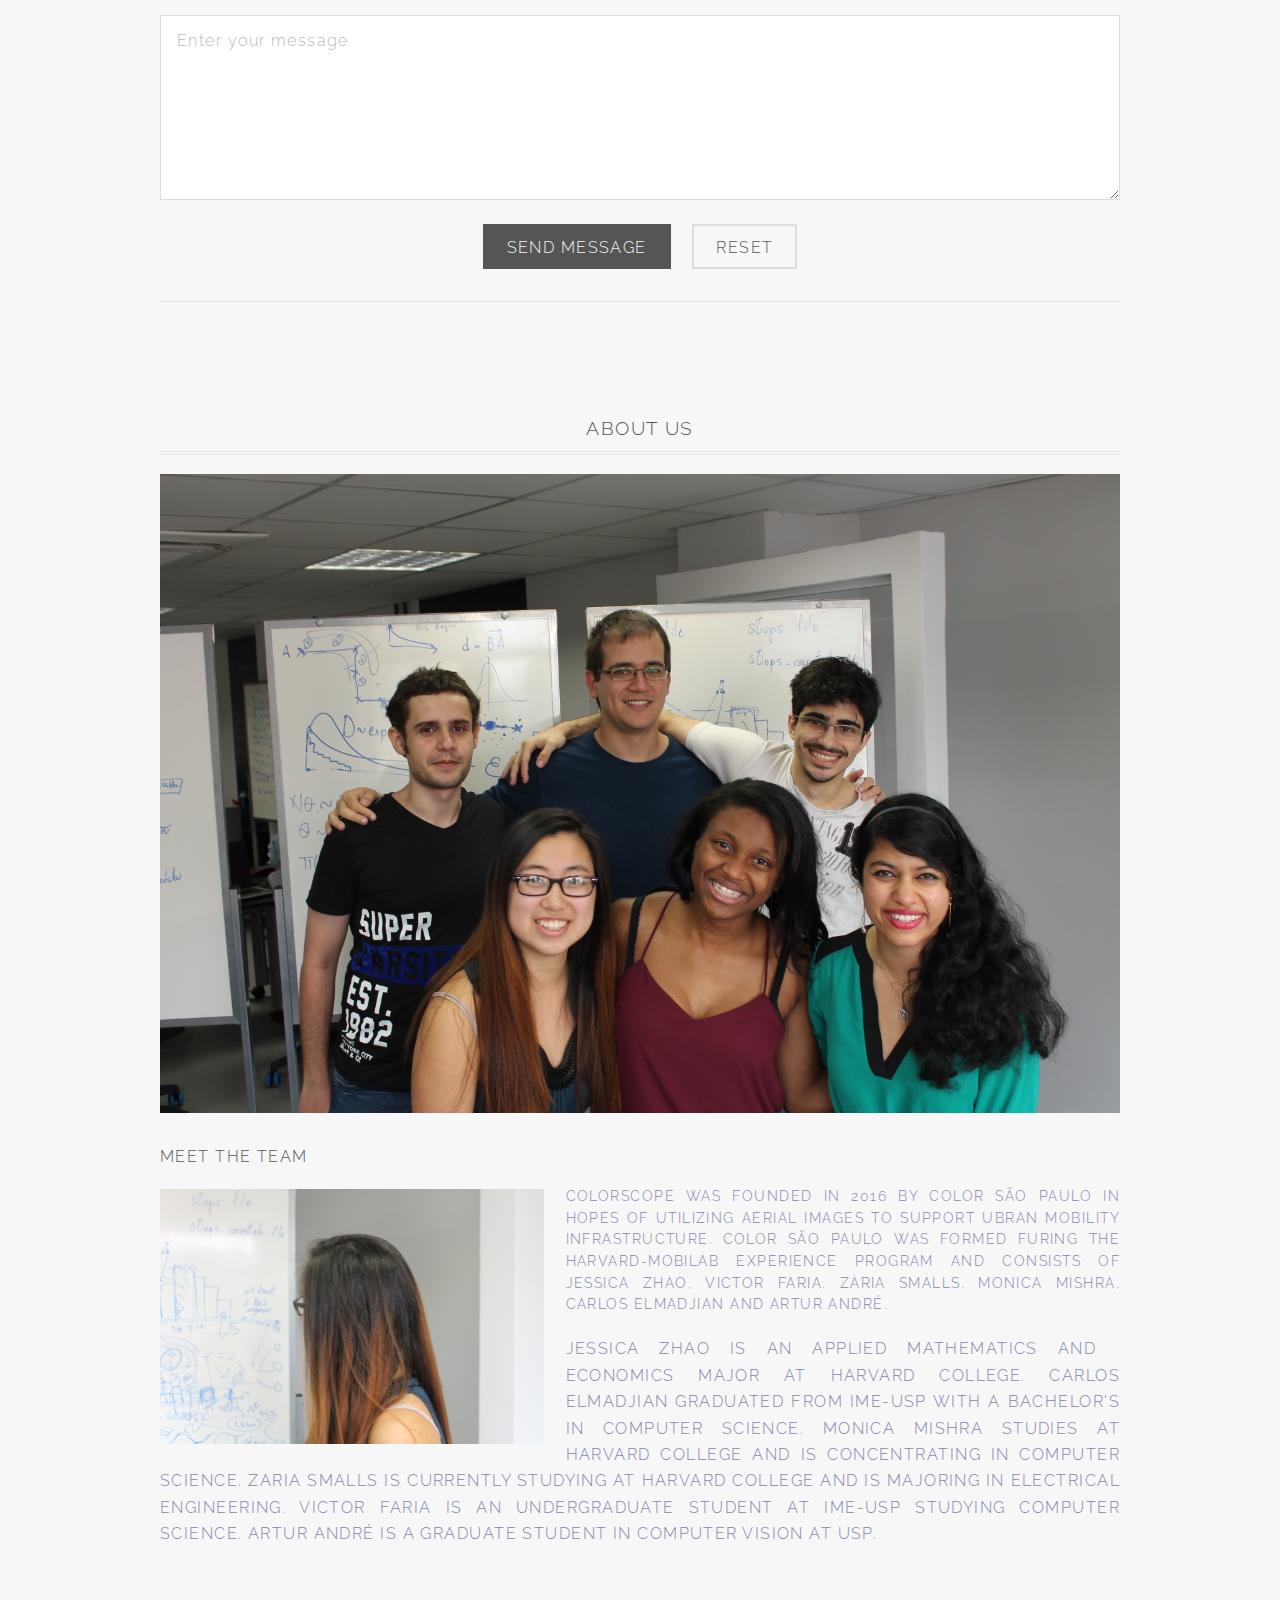
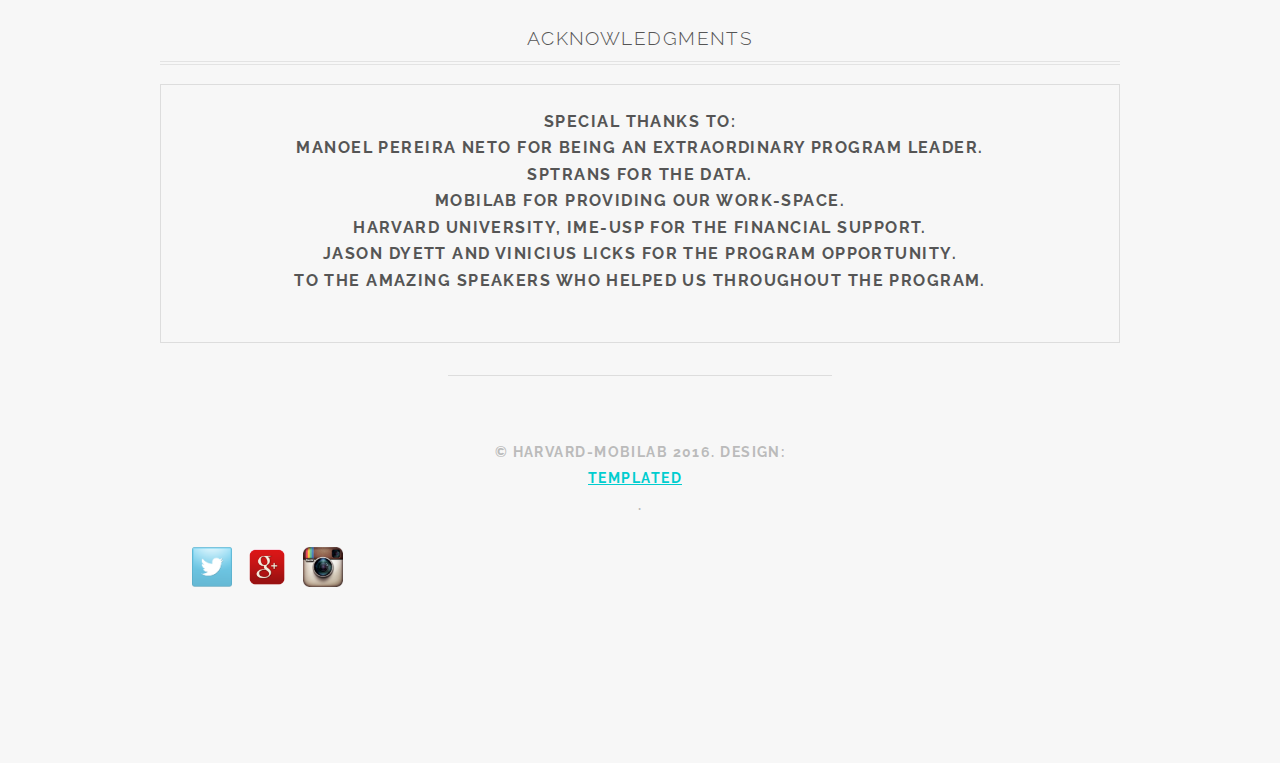
==== commit ea5b8419: "Added a home button to the menu" ====
--- a/index.html
+++ b/index.html
@@ -30,342 +30,269 @@
   		<script src="http://code.jquery.com/ui/1.11.4/jquery-ui.js"></script>
   		<script>
 
-			var all_data={coordinates:[[274, 0, 289, 6, 5.0]
-				[289, 6, 297, 21, 9.0]
-				[297, 21, 303, 36, 9.0]
-				[303, 36, 308, 51, 9.0]
-				[308, 51, 313, 77, 11.0]
-				[555, 22, 540, 12, 23.0]
-				[540, 12, 525, 8, 16.0]
-				[525, 8, 510, 13, 9.0]
-				[510, 13, 495, 21, 5.0]
-				[495, 21, 480, 29, 5.0]
-				[480, 29, 465, 38, 5.0]
-				[465, 38, 450, 49, 5.0]
-				[450, 49, 435, 63, 5.0]
-				[435, 63, 424, 78, 5.0]
-				[424, 78, 418, 93, 5.0]
-				[418, 93, 413, 108, 5.0]
-				[413, 108, 409, 123, 5.0]
-				[409, 123, 406, 138, 5.0]
-				[406, 138, 402, 153, 5.0]
-				[402, 153, 398, 168, 5.0]
-				[398, 168, 395, 183, 6.0]
-				[395, 183, 387, 202, 9.0]
-				[559, 23, 574, 9, 20.0]
-				[574, 9, 589, 5, 12.0]
-				[589, 5, 604, 9, 8.0]
-				[604, 9, 619, 13, 6.0]
-				[619, 13, 634, 17, 5.0]
-				[634, 17, 649, 22, 5.0]
-				[649, 22, 664, 26, 5.0]
-				[664, 26, 679, 34, 5.0]
-				[679, 34, 694, 45, 5.0]
-				[694, 45, 709, 60, 6.0]
-				[709, 60, 719, 75, 6.0]
-				[719, 75, 726, 90, 5.0]
-				[726, 90, 732, 105, 5.0]
-				[732, 105, 734, 120, 5.0]
-				[734, 120, 736, 135, 5.0]
-				[736, 135, 737, 150, 5.0]
-				[737, 150, 739, 165, 5.0]
-				[739, 165, 740, 180, 5.0]
-				[740, 180, 742, 195, 5.0]
-				[742, 195, 744, 210, 5.0]
-				[744, 210, 745, 225, 5.0]
-				[745, 225, 747, 240, 5.0]
-				[747, 240, 748, 255, 5.0]
-				[748, 255, 749, 270, 5.0]
-				[749, 270, 751, 285, 6.0]
-				[751, 285, 752, 300, 6.0]
-				[752, 300, 754, 315, 6.0]
-				[754, 315, 755, 330, 7.0]
-				[755, 330, 755, 345, 7.0]
-				[755, 345, 754, 360, 9.0]
-				[754, 360, 751, 378, 14.0]
-				[558, 26, 558, 41, 27.0]
-				[558, 41, 559, 56, 27.0]
-				[559, 56, 561, 71, 27.0]
-				[561, 71, 562, 86, 27.0]
-				[562, 86, 563, 101, 27.0]
-				[563, 101, 565, 116, 27.0]
-				[565, 116, 566, 131, 27.0]
-				[566, 131, 568, 146, 27.0]
-				[568, 146, 569, 161, 27.0]
-				[569, 161, 571, 176, 27.0]
-				[571, 176, 572, 191, 27.0]
-				[572, 191, 573, 206, 27.0]
-				[573, 206, 575, 221, 27.0]
-				[575, 221, 576, 236, 27.0]
-				[576, 236, 577, 251, 27.0]
-				[577, 251, 579, 266, 27.0]
-				[579, 266, 580, 281, 27.0]
-				[580, 281, 582, 296, 27.0]
-				[582, 296, 583, 311, 27.0]
-				[583, 311, 585, 326, 27.0]
-				[585, 326, 587, 341, 27.0]
-				[587, 341, 588, 356, 27.0]
-				[588, 356, 590, 371, 27.0]
-				[590, 371, 590, 386, 26.0]
-				[590, 386, 591, 401, 25.0]
-				[315, 79, 329, 89, 10.0]
-				[329, 89, 336, 104, 6.0]
-				[336, 104, 342, 119, 5.0]
-				[342, 119, 349, 134, 5.0]
-				[349, 134, 355, 149, 5.0]
-				[355, 149, 362, 164, 5.0]
-				[362, 164, 368, 179, 5.0]
-				[368, 179, 383, 203, 8.0]
-				[311, 80, 306, 95, 10.0]
-				[306, 95, 303, 110, 9.0]
-				[303, 110, 300, 125, 9.0]
-				[300, 125, 297, 140, 9.0]
-				[297, 140, 294, 155, 9.0]
-				[294, 155, 291, 170, 9.0]
-				[291, 170, 289, 185, 9.0]
-				[289, 185, 287, 200, 9.0]
-				[287, 200, 286, 215, 9.0]
-				[286, 215, 285, 230, 9.0]
-				[285, 230, 283, 245, 9.0]
-				[283, 245, 282, 260, 9.0]
-				[282, 260, 280, 275, 9.0]
-				[280, 275, 279, 290, 9.0]
-				[279, 290, 277, 305, 9.0]
-				[277, 305, 276, 328, 9.0]
-				[384, 236, 378, 251, 8.0]
-				[378, 251, 375, 266, 5.0]
-				[375, 266, 372, 281, 5.0]
-				[372, 281, 368, 296, 5.0]
-				[368, 296, 365, 311, 6.0]
-				[365, 311, 361, 326, 6.0]
-				[361, 326, 357, 341, 5.0]
-				[357, 341, 354, 356, 5.0]
-				[354, 356, 350, 371, 5.0]
-				[350, 371, 347, 386, 5.0]
-				[347, 386, 343, 401, 5.0]
-				[343, 401, 340, 416, 5.0]
-				[340, 416, 336, 431, 5.0]
-				[336, 431, 332, 446, 5.0]
-				[332, 446, 329, 461, 5.0]
-				[329, 461, 325, 476, 5.0]
-				[325, 476, 322, 491, 5.0]
-				[322, 491, 318, 506, 6.0]
-				[318, 506, 305, 519, 10.0]
-				[388, 237, 399, 251, 8.0]
-				[399, 251, 404, 266, 5.0]
-				[404, 266, 411, 281, 5.0]
-				[411, 281, 417, 296, 5.0]
-				[417, 296, 424, 311, 5.0]
-				[424, 311, 430, 326, 5.0]
-				[430, 326, 437, 341, 5.0]
-				[437, 341, 443, 356, 5.0]
-				[443, 356, 450, 371, 5.0]
-				[450, 371, 456, 386, 5.0]
-				[456, 386, 463, 401, 6.0]
-				[463, 401, 472, 418, 10.0]
-				[274, 332, 276, 347, 10.0]
-				[276, 347, 277, 362, 9.0]
-				[277, 362, 279, 377, 9.0]
-				[279, 377, 281, 392, 9.0]
-				[281, 392, 283, 407, 9.0]
-				[283, 407, 285, 422, 9.0]
-				[285, 422, 286, 437, 9.0]
-				[286, 437, 288, 452, 9.0]
-				[288, 452, 290, 467, 9.0]
-				[290, 467, 292, 482, 9.0]
-				[292, 482, 294, 497, 9.0]
-				[294, 497, 301, 518, 11.0]
-				[799, 372, 786, 381, 4.0]
-				[786, 381, 771, 383, 7.0]
-				[771, 383, 753, 381, 11.0]
-				[749, 380, 734, 388, 14.0]
-				[734, 388, 719, 393, 10.0]
-				[719, 393, 704, 396, 8.0]
-				[704, 396, 689, 399, 7.0]
-				[689, 399, 674, 401, 7.0]
-				[674, 401, 659, 404, 7.0]
-				[659, 404, 644, 406, 7.0]
-				[644, 406, 629, 408, 7.0]
-				[629, 408, 614, 410, 11.0]
-				[614, 410, 599, 419, 20.0]
-				[589, 404, 574, 415, 20.0]
-				[574, 415, 559, 416, 11.0]
-				[559, 416, 544, 416, 7.0]
-				[544, 416, 529, 417, 8.0]
-				[529, 417, 514, 417, 8.0]
-				[514, 417, 499, 417, 7.0]
-				[499, 417, 475, 420, 11.0]
-				[472, 422, 468, 437, 10.0]
-				[468, 437, 466, 452, 6.0]
-				[466, 452, 464, 467, 5.0]
-				[464, 467, 462, 482, 5.0]
-				[462, 482, 459, 497, 8.0]
-				[597, 422, 597, 437, 27.0]
-				[597, 437, 598, 452, 27.0]
-				[598, 452, 599, 467, 26.0]
-				[599, 467, 601, 482, 25.0]
-				[601, 482, 602, 497, 25.0]
-				[602, 497, 604, 512, 26.0]
-				[604, 512, 605, 527, 26.0]
-				[605, 527, 607, 542, 26.0]
-				[607, 542, 608, 557, 26.0]
-				[608, 557, 610, 572, 26.0]
-				[610, 572, 611, 587, 26.0]
-				[611, 587, 611, 605, 25.0]
-				[460, 502, 457, 517, 8.0]
-				[457, 517, 445, 529, 4.0]
-				[445, 529, 418, 542, 4.0]
-				[711, 505, 713, 520, 7.0]
-				[713, 520, 706, 535, 5.0]
-				[706, 535, 707, 550, 4.0]
-				[707, 550, 712, 576, 5.0]
-				[798, 546, 784, 554, 4.0]
-				[784, 554, 769, 559, 5.0]
-				[769, 559, 754, 565, 5.0]
-				[754, 565, 739, 570, 5.0]
-				[739, 570, 715, 577, 5.0]
-				[300, 547, 285, 551, 11.0]
-				[285, 551, 270, 556, 7.0]
-				[270, 556, 255, 564, 7.0]
-				[255, 564, 240, 571, 7.0]
-				[240, 571, 225, 578, 7.0]
-				[225, 578, 210, 585, 7.0]
-				[210, 585, 195, 592, 7.0]
-				[195, 592, 180, 600, 7.0]
-				[180, 600, 164, 618, 9.0]
-				[303, 549, 305, 564, 11.0]
-				[305, 564, 306, 579, 9.0]
-				[306, 579, 307, 594, 9.0]
-				[307, 594, 309, 609, 9.0]
-				[309, 609, 311, 624, 9.0]
-				[311, 624, 314, 639, 9.0]
-				[314, 639, 318, 654, 9.0]
-				[318, 654, 323, 669, 9.0]
-				[323, 669, 328, 684, 9.0]
-				[328, 684, 334, 699, 9.0]
-				[334, 699, 342, 714, 9.0]
-				[712, 580, 697, 586, 7.0]
-				[697, 586, 682, 591, 6.0]
-				[682, 591, 667, 597, 5.0]
-				[667, 597, 652, 602, 5.0]
-				[652, 602, 637, 605, 7.0]
-				[637, 605, 618, 620, 16.0]
-				[610, 608, 595, 622, 17.0]
-				[595, 622, 580, 625, 8.0]
-				[580, 625, 565, 631, 5.0]
-				[565, 631, 550, 636, 5.0]
-				[550, 636, 535, 642, 5.0]
-				[535, 642, 520, 648, 5.0]
-				[520, 648, 505, 653, 5.0]
-				[505, 653, 490, 659, 5.0]
-				[490, 659, 475, 664, 5.0]
-				[475, 664, 460, 670, 5.0]
-				[460, 670, 445, 675, 5.0]
-				[445, 675, 430, 681, 5.0]
-				[430, 681, 415, 687, 5.0]
-				[415, 687, 400, 693, 5.0]
-				[400, 693, 385, 698, 5.0]
-				[385, 698, 370, 703, 5.0]
-				[370, 703, 346, 713, 6.0]
-				[162, 620, 147, 630, 10.0]
-				[147, 630, 135, 645, 9.0]
-				[135, 645, 122, 660, 9.0]
-				[122, 660, 109, 675, 9.0]
-				[109, 675, 97, 690, 9.0]
-				[97, 690, 76, 711, 9.0]
-				[166, 622, 175, 635, 8.0]
-				[175, 635, 180, 650, 7.0]
-				[180, 650, 185, 665, 7.0]
-				[185, 665, 190, 680, 7.0]
-				[190, 680, 195, 695, 7.0]
-				[195, 695, 200, 710, 7.0]
-				[200, 710, 206, 725, 7.0]
-				[206, 725, 211, 740, 8.0]
-				[211, 740, 216, 755, 9.0]
-				[216, 755, 221, 770, 9.0]
-				[221, 770, 226, 785, 9.0]
-				[226, 785, 231, 800, 8.0]
-				[231, 800, 236, 815, 7.0]
-				[236, 815, 241, 830, 7.0]
-				[241, 830, 250, 857, 7.0]
-				[616, 623, 617, 638, 25.0]
-				[617, 638, 618, 653, 26.0]
-				[618, 653, 619, 668, 26.0]
-				[619, 668, 620, 683, 25.0]
-				[620, 683, 622, 709, 25.0]
-				[3, 658, 18, 669, 7.0]
-				[18, 669, 33, 682, 9.0]
-				[33, 682, 48, 695, 9.0]
-				[48, 695, 72, 711, 8.0]
-				[620, 712, 605, 727, 17.0]
-				[605, 727, 590, 730, 8.0]
-				[590, 730, 575, 735, 5.0]
-				[575, 735, 560, 741, 5.0]
-				[560, 741, 545, 746, 5.0]
-				[545, 746, 530, 752, 6.0]
-				[530, 752, 515, 757, 6.0]
-				[515, 757, 500, 763, 5.0]
-				[500, 763, 485, 769, 6.0]
-				[485, 769, 470, 774, 6.0]
-				[470, 774, 455, 780, 6.0]
-				[455, 780, 440, 786, 6.0]
-				[440, 786, 425, 791, 5.0]
-				[425, 791, 410, 797, 5.0]
-				[410, 797, 390, 805, 7.0]
-				[623, 713, 625, 728, 27.0]
-				[625, 728, 626, 743, 26.0]
-				[626, 743, 628, 758, 26.0]
-				[628, 758, 629, 773, 27.0]
-				[629, 773, 631, 788, 27.0]
-				[631, 788, 634, 812, 27.0]
-				[75, 714, 79, 729, 9.0]
-				[79, 729, 84, 744, 9.0]
-				[84, 744, 89, 759, 9.0]
-				[89, 759, 92, 774, 9.0]
-				[92, 774, 94, 789, 9.0]
-				[94, 789, 95, 804, 9.0]
-				[95, 804, 94, 819, 8.0]
-				[94, 819, 93, 834, 8.0]
-				[93, 834, 91, 849, 9.0]
-				[91, 849, 81, 863, 6.0]
-				[344, 717, 348, 732, 9.0]
-				[348, 732, 355, 747, 9.0]
-				[355, 747, 362, 762, 9.0]
-				[362, 762, 369, 777, 9.0]
-				[369, 777, 386, 805, 10.0]
-				[764, 761, 749, 765, 8.0]
-				[749, 765, 734, 771, 9.0]
-				[734, 771, 719, 776, 9.0]
-				[719, 776, 704, 782, 9.0]
-				[704, 782, 689, 788, 8.0]
-				[689, 788, 674, 793, 7.0]
-				[674, 793, 659, 798, 8.0]
-				[659, 798, 637, 813, 17.0]
-				[767, 762, 773, 777, 5.0]
-				[773, 777, 778, 792, 3.0]
-				[778, 792, 783, 807, 2.0]
-				[783, 807, 788, 822, 2.0]
-				[788, 822, 792, 837, 3.0]
-				[792, 837, 798, 862, 3.0]
-				[0, 815, 8, 830, 5.0]
-				[8, 830, 23, 843, 8.0]
-				[23, 843, 38, 855, 8.0]
-				[38, 855, 58, 864, 5.0]
-				[635, 816, 636, 831, 27.0]
-				[636, 831, 642, 845, 25.0]
-				[642, 845, 660, 860, 14.0]
-				[386, 818, 371, 824, 9.0]
-				[371, 824, 356, 830, 7.0]
-				[356, 830, 341, 835, 7.0]
-				[341, 835, 326, 841, 7.0]
-				[326, 841, 311, 846, 7.0]
-				[311, 846, 296, 851, 7.0]
-				[296, 851, 281, 856, 6.0]
-				[281, 856, 266, 861, 5.0]
-				[266, 861, 252, 859, 7.0]
-				[390, 819, 398, 834, 10.0]
-				[398, 834, 406, 849, 9.0]
-				[406, 849, 421, 864, 5.0]
+			var all_data={coordinates:[[224, 0, 238, 9, 5.0] ,
+[238, 9, 244, 24, 7.0] ,
+[244, 24, 250, 39, 8.0] ,
+[250, 39, 254, 62, 10.0] ,
+[451, 18, 436, 8, 19.0] ,
+[436, 8, 421, 8, 11.0] ,
+[421, 8, 406, 14, 6.0] ,
+[406, 14, 391, 23, 5.0] ,
+[391, 23, 376, 31, 5.0] ,
+[376, 31, 361, 43, 5.0] ,
+[361, 43, 348, 58, 5.0] ,
+[348, 58, 340, 73, 5.0] ,
+[340, 73, 335, 88, 5.0] ,
+[335, 88, 332, 103, 5.0] ,
+[332, 103, 328, 118, 5.0] ,
+[328, 118, 324, 133, 5.0] ,
+[324, 133, 321, 148, 5.0] ,
+[321, 148, 315, 162, 7.0] ,
+[455, 18, 470, 5, 16.0] ,
+[470, 5, 485, 6, 8.0] ,
+[485, 6, 500, 10, 5.0] ,
+[500, 10, 515, 14, 5.0] ,
+[515, 14, 530, 18, 5.0] ,
+[530, 18, 545, 24, 5.0] ,
+[545, 24, 560, 33, 5.0] ,
+[560, 33, 574, 47, 5.0] ,
+[574, 47, 585, 62, 5.0] ,
+[585, 62, 592, 77, 5.0] ,
+[592, 77, 596, 92, 5.0] ,
+[596, 92, 598, 107, 5.0] ,
+[598, 107, 599, 122, 5.0] ,
+[599, 122, 601, 137, 5.0] ,
+[601, 137, 602, 152, 5.0] ,
+[602, 152, 604, 167, 5.0] ,
+[604, 167, 605, 182, 5.0] ,
+[605, 182, 607, 197, 5.0] ,
+[607, 197, 608, 212, 5.0] ,
+[608, 212, 609, 227, 5.0] ,
+[609, 227, 611, 242, 5.0] ,
+[611, 242, 612, 257, 5.0] ,
+[612, 257, 614, 272, 5.0] ,
+[614, 272, 613, 287, 6.0] ,
+[613, 287, 611, 305, 10.0] ,
+[453, 21, 454, 36, 21.0] ,
+[454, 36, 454, 51, 21.0] ,
+[454, 51, 456, 66, 21.0] ,
+[456, 66, 457, 81, 21.0] ,
+[457, 81, 459, 96, 21.0] ,
+[459, 96, 460, 111, 21.0] ,
+[460, 111, 462, 126, 21.0] ,
+[462, 126, 463, 141, 21.0] ,
+[463, 141, 464, 156, 21.0] ,
+[464, 156, 466, 171, 21.0] ,
+[466, 171, 468, 186, 21.0] ,
+[468, 186, 469, 201, 22.0] ,
+[469, 201, 470, 216, 23.0] ,
+[470, 216, 472, 231, 23.0] ,
+[472, 231, 473, 246, 23.0] ,
+[473, 246, 475, 261, 23.0] ,
+[475, 261, 476, 276, 22.0] ,
+[476, 276, 478, 291, 21.0] ,
+[478, 291, 479, 306, 21.0] ,
+[479, 306, 480, 325, 21.0] ,
+[256, 64, 269, 75, 8.0] ,
+[269, 75, 275, 90, 5.0] ,
+[275, 90, 282, 105, 5.0] ,
+[282, 105, 289, 120, 5.0] ,
+[289, 120, 295, 135, 5.0] ,
+[295, 135, 301, 150, 5.0] ,
+[301, 150, 311, 164, 7.0] ,
+[252, 65, 248, 80, 8.0] ,
+[248, 80, 245, 95, 7.0] ,
+[245, 95, 242, 110, 7.0] ,
+[242, 110, 239, 125, 7.0] ,
+[239, 125, 236, 140, 7.0] ,
+[236, 140, 234, 155, 7.0] ,
+[234, 155, 232, 170, 7.0] ,
+[232, 170, 231, 185, 7.0] ,
+[231, 185, 229, 200, 7.0] ,
+[229, 200, 228, 215, 7.0] ,
+[228, 215, 227, 230, 7.0] ,
+[227, 230, 225, 245, 7.0] ,
+[225, 245, 224, 265, 8.0] ,
+[311, 192, 306, 207, 6.0] ,
+[306, 207, 303, 222, 5.0] ,
+[303, 222, 300, 237, 5.0] ,
+[300, 237, 296, 252, 5.0] ,
+[296, 252, 293, 267, 5.0] ,
+[293, 267, 289, 282, 5.0] ,
+[289, 282, 285, 297, 5.0] ,
+[285, 297, 281, 312, 5.0] ,
+[281, 312, 278, 327, 5.0] ,
+[278, 327, 275, 342, 5.0] ,
+[275, 342, 271, 357, 5.0] ,
+[271, 357, 267, 372, 5.0] ,
+[267, 372, 264, 387, 5.0] ,
+[264, 387, 260, 402, 5.0] ,
+[260, 402, 248, 419, 8.0] ,
+[315, 192, 324, 206, 7.0] ,
+[324, 206, 331, 221, 5.0] ,
+[331, 221, 337, 236, 5.0] ,
+[337, 236, 344, 251, 5.0] ,
+[344, 251, 350, 266, 5.0] ,
+[350, 266, 357, 281, 5.0] ,
+[357, 281, 363, 296, 5.0] ,
+[363, 296, 370, 311, 5.0] ,
+[370, 311, 383, 338, 8.0] ,
+[222, 269, 224, 284, 9.0] ,
+[224, 284, 226, 299, 7.0] ,
+[226, 299, 228, 314, 7.0] ,
+[228, 314, 230, 329, 7.0] ,
+[230, 329, 232, 344, 7.0] ,
+[232, 344, 233, 359, 7.0] ,
+[233, 359, 235, 374, 7.0] ,
+[235, 374, 237, 389, 7.0] ,
+[237, 389, 239, 404, 7.0] ,
+[239, 404, 244, 419, 9.0] ,
+[608, 308, 593, 315, 11.0] ,
+[593, 315, 578, 319, 8.0] ,
+[578, 319, 563, 322, 7.0] ,
+[563, 322, 548, 324, 6.0] ,
+[548, 324, 533, 327, 6.0] ,
+[533, 327, 518, 329, 7.0] ,
+[518, 329, 503, 331, 8.0] ,
+[503, 331, 486, 338, 15.0] ,
+[478, 328, 463, 336, 14.0] ,
+[463, 336, 448, 337, 8.0] ,
+[448, 337, 433, 337, 7.0] ,
+[433, 337, 418, 338, 7.0] ,
+[418, 338, 403, 338, 7.0] ,
+[403, 338, 386, 340, 10.0] ,
+[484, 341, 485, 356, 22.0] ,
+[485, 356, 486, 371, 21.0] ,
+[486, 371, 488, 386, 21.0] ,
+[488, 386, 489, 401, 21.0] ,
+[489, 401, 491, 416, 21.0] ,
+[491, 416, 492, 431, 21.0] ,
+[492, 431, 494, 446, 21.0] ,
+[494, 446, 495, 461, 21.0] ,
+[495, 461, 496, 476, 21.0] ,
+[496, 476, 497, 490, 21.0] ,
+[383, 342, 379, 357, 7.0] ,
+[379, 357, 378, 372, 5.0] ,
+[378, 372, 376, 387, 5.0] ,
+[376, 387, 373, 402, 7.0] ,
+[374, 406, 370, 421, 6.0] ,
+[370, 421, 355, 431, 3.0] ,
+[355, 431, 340, 437, 4.0] ,
+[580, 419, 573, 434, 5.0] ,
+[573, 434, 576, 449, 3.0] ,
+[576, 449, 578, 465, 3.0] ,
+[649, 440, 635, 449, 3.0] ,
+[635, 449, 620, 454, 5.0] ,
+[620, 454, 605, 460, 5.0] ,
+[605, 460, 581, 467, 5.0] ,
+[243, 443, 228, 446, 9.0] ,
+[228, 446, 213, 453, 7.0] ,
+[213, 453, 198, 460, 7.0] ,
+[198, 460, 183, 468, 7.0] ,
+[183, 468, 168, 475, 7.0] ,
+[168, 475, 153, 482, 7.0] ,
+[153, 482, 134, 500, 8.0] ,
+[246, 444, 247, 459, 9.0] ,
+[247, 459, 248, 474, 7.0] ,
+[248, 474, 250, 489, 7.0] ,
+[250, 489, 252, 504, 7.0] ,
+[252, 504, 255, 519, 7.0] ,
+[255, 519, 260, 534, 7.0] ,
+[260, 534, 265, 549, 7.0] ,
+[265, 549, 277, 577, 7.0] ,
+[578, 469, 563, 475, 5.0] ,
+[563, 475, 548, 481, 5.0] ,
+[548, 481, 533, 486, 5.0] ,
+[533, 486, 518, 490, 6.0] ,
+[518, 490, 503, 501, 13.0] ,
+[495, 493, 480, 504, 13.0] ,
+[480, 504, 465, 508, 6.0] ,
+[465, 508, 450, 513, 5.0] ,
+[450, 513, 435, 519, 5.0] ,
+[435, 519, 420, 525, 5.0] ,
+[420, 525, 405, 530, 5.0] ,
+[405, 530, 390, 536, 5.0] ,
+[390, 536, 375, 541, 5.0] ,
+[375, 541, 360, 547, 5.0] ,
+[360, 547, 345, 553, 5.0] ,
+[345, 553, 330, 558, 5.0] ,
+[330, 558, 315, 564, 5.0] ,
+[315, 564, 300, 569, 5.0] ,
+[300, 569, 281, 577, 5.0] ,
+[132, 502, 118, 512, 8.0] ,
+[118, 512, 105, 527, 7.0] ,
+[105, 527, 92, 542, 7.0] ,
+[92, 542, 79, 557, 7.0] ,
+[79, 557, 62, 575, 7.0] ,
+[136, 504, 143, 518, 7.0] ,
+[143, 518, 148, 533, 6.0] ,
+[148, 533, 154, 548, 6.0] ,
+[154, 548, 159, 563, 7.0] ,
+[159, 563, 164, 578, 7.0] ,
+[164, 578, 169, 593, 7.0] ,
+[169, 593, 174, 608, 7.0] ,
+[174, 608, 179, 623, 7.0] ,
+[179, 623, 184, 638, 7.0] ,
+[184, 638, 189, 653, 7.0] ,
+[189, 653, 194, 668, 6.0] ,
+[194, 668, 203, 693, 6.0] ,
+[501, 504, 501, 519, 21.0] ,
+[501, 519, 502, 534, 21.0] ,
+[502, 534, 503, 549, 21.0] ,
+[503, 549, 505, 574, 21.0] ,
+[3, 532, 18, 544, 5.0] ,
+[18, 544, 33, 557, 7.0] ,
+[33, 557, 58, 575, 7.0] ,
+[60, 577, 65, 592, 8.0] ,
+[65, 592, 70, 607, 7.0] ,
+[70, 607, 74, 622, 7.0] ,
+[74, 622, 76, 637, 7.0] ,
+[76, 637, 77, 652, 7.0] ,
+[77, 652, 77, 667, 7.0] ,
+[77, 667, 75, 682, 7.0] ,
+[75, 682, 65, 698, 4.0] ,
+[503, 577, 488, 588, 13.0] ,
+[488, 588, 473, 593, 6.0] ,
+[473, 593, 458, 598, 5.0] ,
+[458, 598, 443, 603, 5.0] ,
+[443, 603, 428, 609, 5.0] ,
+[428, 609, 413, 615, 5.0] ,
+[413, 615, 398, 620, 5.0] ,
+[398, 620, 383, 626, 5.0] ,
+[383, 626, 368, 632, 5.0] ,
+[368, 632, 353, 637, 5.0] ,
+[353, 637, 338, 643, 5.0] ,
+[338, 643, 317, 651, 6.0] ,
+[506, 578, 508, 593, 21.0] ,
+[508, 593, 509, 608, 21.0] ,
+[509, 608, 511, 623, 21.0] ,
+[511, 623, 512, 638, 21.0] ,
+[512, 638, 515, 656, 22.0] ,
+[279, 580, 284, 595, 8.0] ,
+[284, 595, 291, 610, 7.0] ,
+[291, 610, 298, 625, 7.0] ,
+[298, 625, 313, 651, 8.0] ,
+[620, 616, 605, 621, 7.0] ,
+[605, 621, 590, 626, 7.0] ,
+[590, 626, 575, 631, 7.0] ,
+[575, 631, 560, 637, 7.0] ,
+[560, 637, 545, 643, 7.0] ,
+[545, 643, 518, 657, 13.0] ,
+[624, 618, 629, 633, 4.0] ,
+[629, 633, 635, 648, 3.0] ,
+[635, 648, 639, 663, 3.0] ,
+[639, 663, 644, 678, 3.0] ,
+[644, 678, 648, 698, 3.0] ,
+[0, 660, 10, 674, 4.0] ,
+[10, 674, 25, 687, 7.0] ,
+[25, 687, 47, 699, 4.0] ,
+[313, 663, 298, 668, 6.0] ,
+[298, 668, 283, 673, 5.0] ,
+[283, 673, 268, 679, 5.0] ,
+[268, 679, 253, 684, 5.0] ,
+[253, 684, 238, 690, 5.0] ,
+[238, 690, 223, 695, 5.0] ,
+[223, 695, 205, 695, 6.0]
 
 				]};
 
@@ -434,6 +361,7 @@
 				</style>
 				<nav id="nav">
 					<ul class="actions" style="float:right" stlye="display:inline">
+						<li><a href="#two"  style="color:white;" style="padding:8px;">Home</a></li>
 						<li><a href="#one"  style="color:white;" style="padding:8px;">How To</a></li>
 						<li><a href="#three"  style="color:white;" style="padding:8px;">Our Mission</a></li>
 						<li><a href="#five" style="color:white;" style="padding:8px">About Us</a></li>
--- a/assets/css/main.css
+++ b/assets/css/main.css
@@ -3866,4 +3866,6 @@
 #five h3{
 	text-align: center;
 	width: 100%
-}+}
+#nav ul{
+	position: fixed;right: 5%;background-color: #00CDCF;z-index: 2;padding: 8px;border-radius: 0 0 13px 13px;}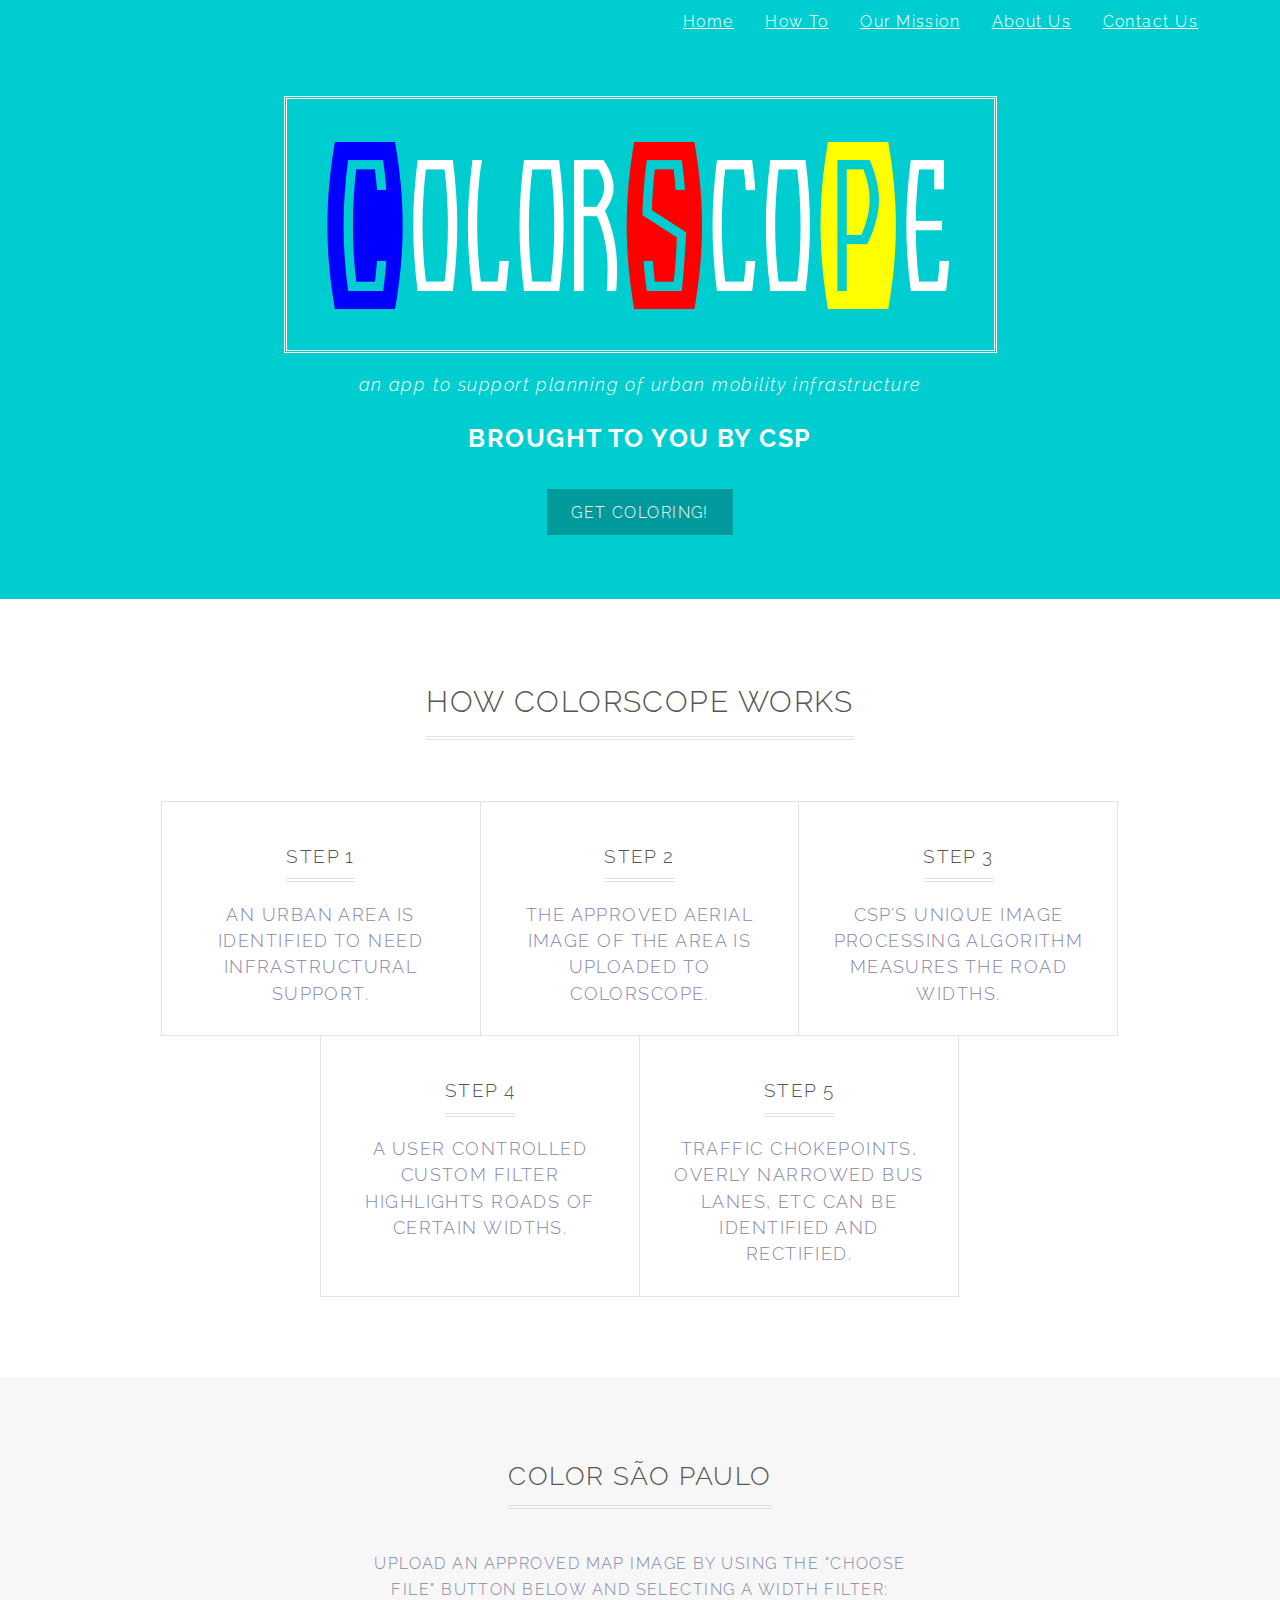
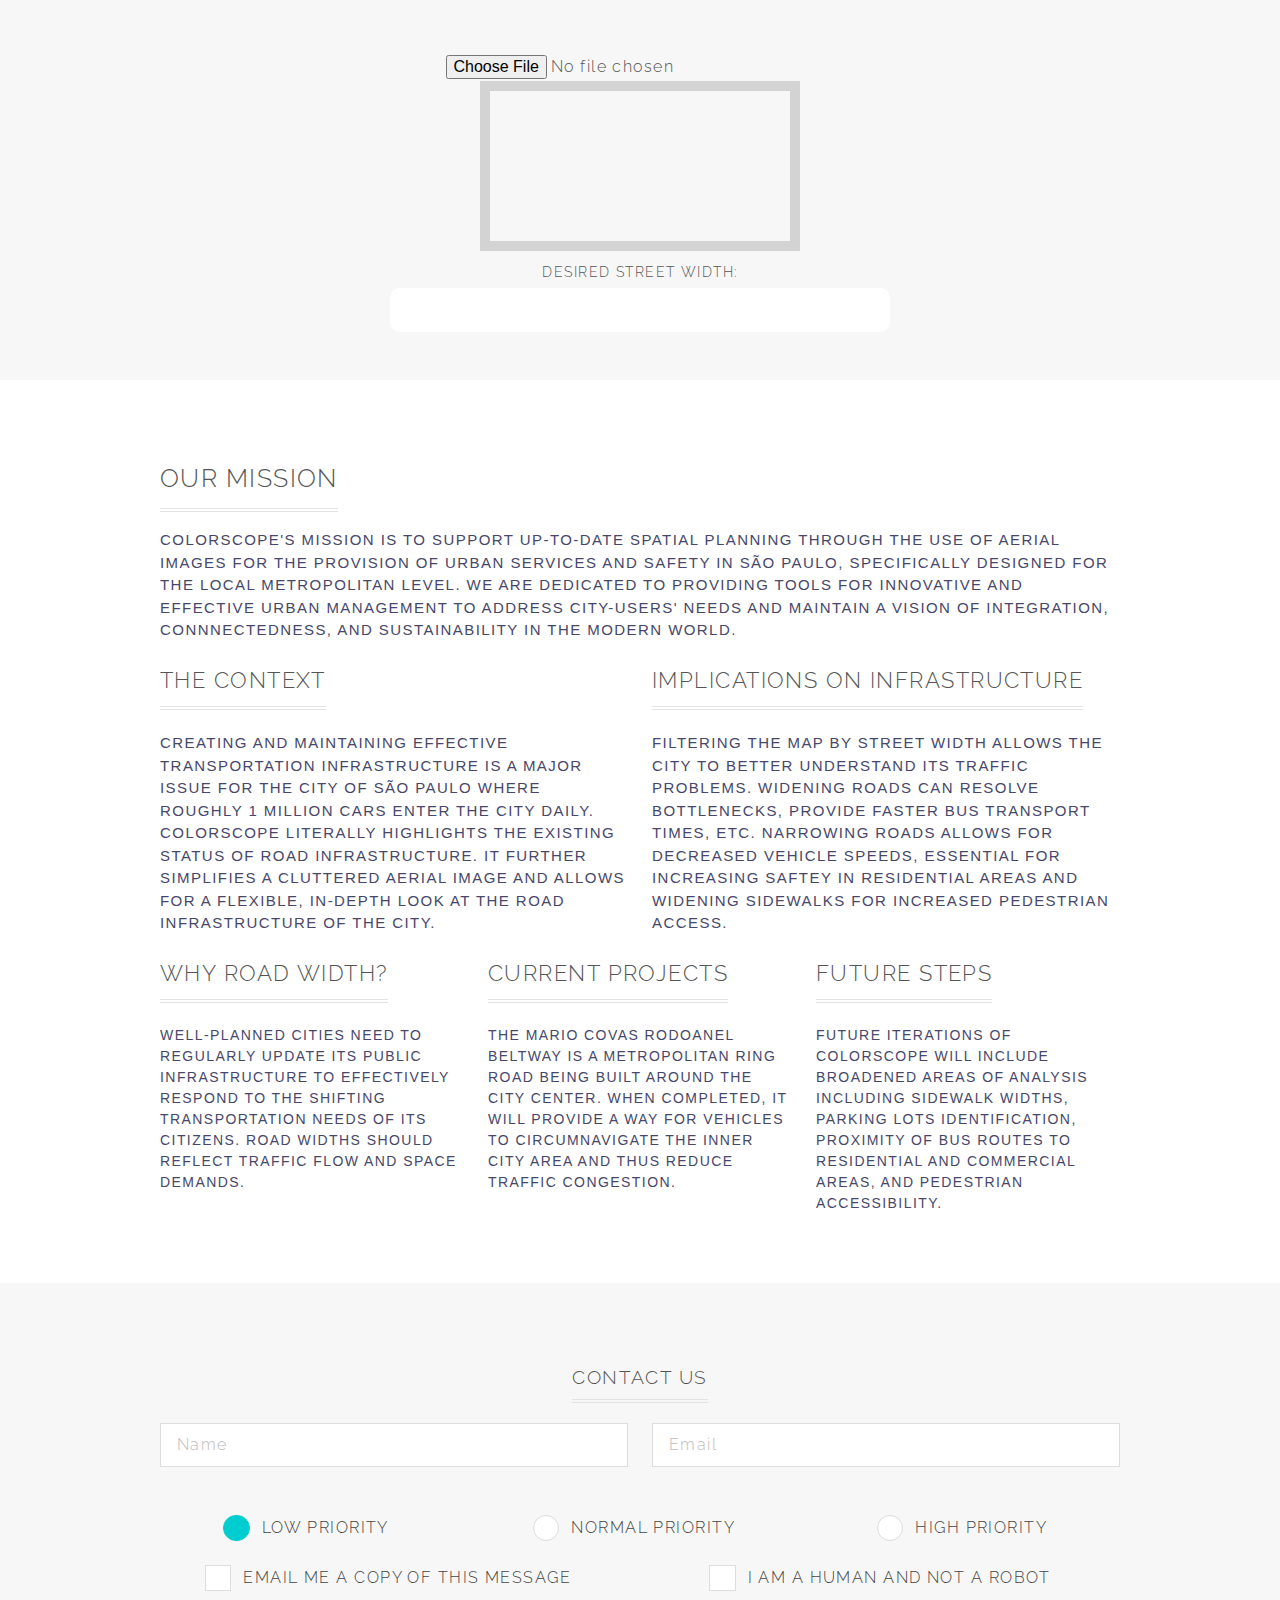
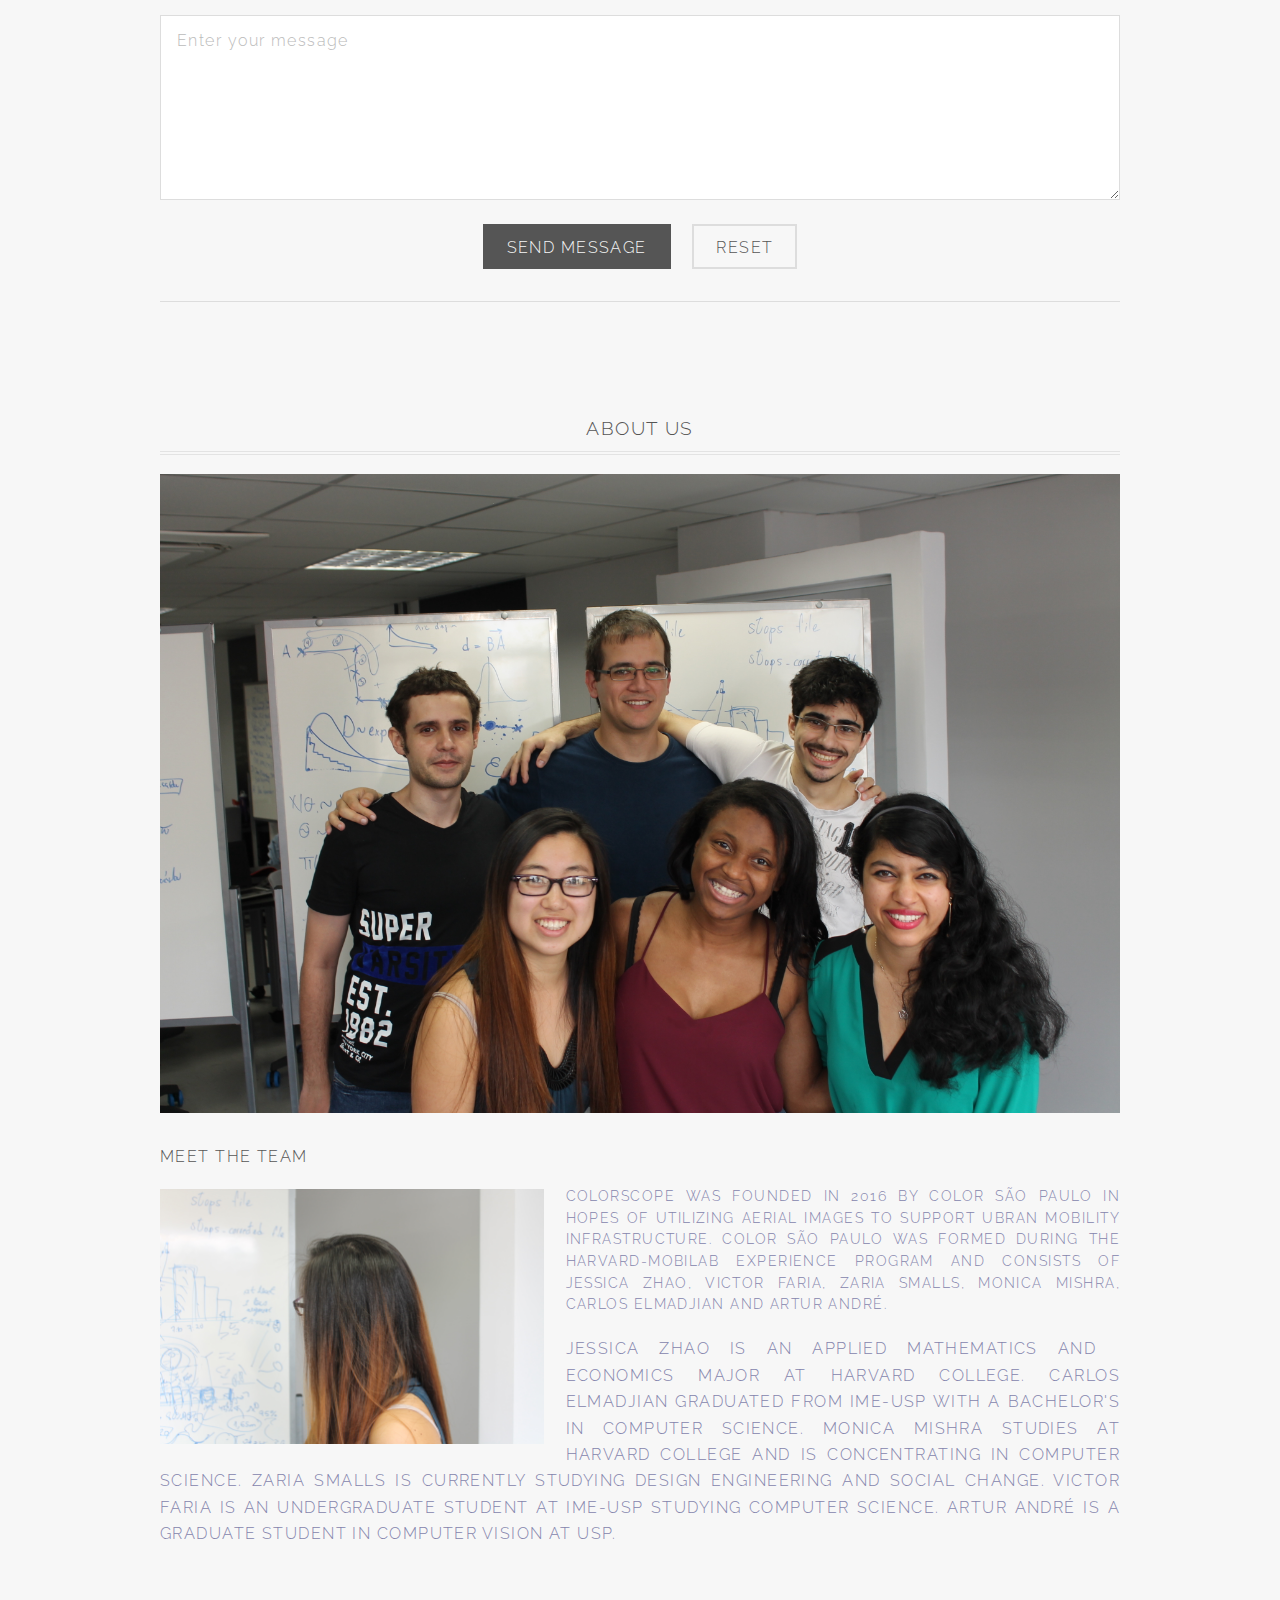
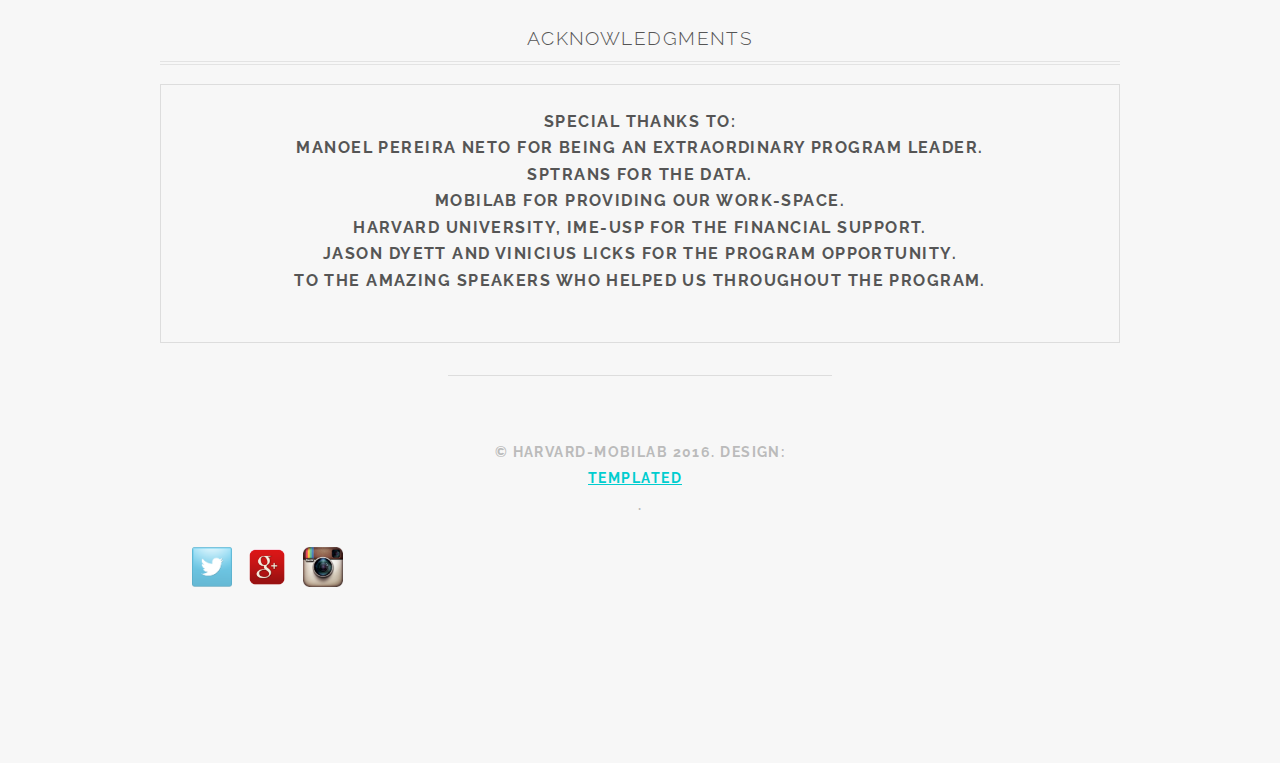
==== commit d92bca3a: "spelling error" ====
--- a/index.html
+++ b/index.html
@@ -11,288 +11,288 @@
 		#socialmedia{
 			display: inline-block;
 			margin-left: auto;
-margin-right: auto;
-		}
-
-
-		</style>
-		<title>ColorScope by CSP</title>
-		<lang="pt-br" />
-		<meta charset="utf-8" />
-		<meta name="viewport" content="width=device-width, initial-scale=1" />
-		<!--[if lte IE 8]><script src="assets/js/ie/html5shiv.js"></script><![endif]-->
-		<link rel="stylesheet" href="assets/css/main.css" />
-		<!--[if lte IE 9]><link rel="stylesheet" href="assets/css/ie9.css" /><![endif]-->
-		<link rel="stylesheet" href="http://code.jquery.com/ui/1.11.4/themes/smoothness/jquery-ui.css">
-
- 		 <script src="http://code.jquery.com/jquery-1.10.2.js"></script>
-
-  		<script src="http://code.jquery.com/ui/1.11.4/jquery-ui.js"></script>
-  		<script>
-
-			var all_data={coordinates:[[224, 0, 238, 9, 5.0] ,
-[238, 9, 244, 24, 7.0] ,
-[244, 24, 250, 39, 8.0] ,
-[250, 39, 254, 62, 10.0] ,
-[451, 18, 436, 8, 19.0] ,
-[436, 8, 421, 8, 11.0] ,
-[421, 8, 406, 14, 6.0] ,
-[406, 14, 391, 23, 5.0] ,
-[391, 23, 376, 31, 5.0] ,
-[376, 31, 361, 43, 5.0] ,
-[361, 43, 348, 58, 5.0] ,
-[348, 58, 340, 73, 5.0] ,
-[340, 73, 335, 88, 5.0] ,
-[335, 88, 332, 103, 5.0] ,
-[332, 103, 328, 118, 5.0] ,
-[328, 118, 324, 133, 5.0] ,
-[324, 133, 321, 148, 5.0] ,
-[321, 148, 315, 162, 7.0] ,
-[455, 18, 470, 5, 16.0] ,
-[470, 5, 485, 6, 8.0] ,
-[485, 6, 500, 10, 5.0] ,
-[500, 10, 515, 14, 5.0] ,
-[515, 14, 530, 18, 5.0] ,
-[530, 18, 545, 24, 5.0] ,
-[545, 24, 560, 33, 5.0] ,
-[560, 33, 574, 47, 5.0] ,
-[574, 47, 585, 62, 5.0] ,
-[585, 62, 592, 77, 5.0] ,
-[592, 77, 596, 92, 5.0] ,
-[596, 92, 598, 107, 5.0] ,
-[598, 107, 599, 122, 5.0] ,
-[599, 122, 601, 137, 5.0] ,
-[601, 137, 602, 152, 5.0] ,
-[602, 152, 604, 167, 5.0] ,
-[604, 167, 605, 182, 5.0] ,
-[605, 182, 607, 197, 5.0] ,
-[607, 197, 608, 212, 5.0] ,
-[608, 212, 609, 227, 5.0] ,
-[609, 227, 611, 242, 5.0] ,
-[611, 242, 612, 257, 5.0] ,
-[612, 257, 614, 272, 5.0] ,
-[614, 272, 613, 287, 6.0] ,
-[613, 287, 611, 305, 10.0] ,
-[453, 21, 454, 36, 21.0] ,
-[454, 36, 454, 51, 21.0] ,
-[454, 51, 456, 66, 21.0] ,
-[456, 66, 457, 81, 21.0] ,
-[457, 81, 459, 96, 21.0] ,
-[459, 96, 460, 111, 21.0] ,
-[460, 111, 462, 126, 21.0] ,
-[462, 126, 463, 141, 21.0] ,
-[463, 141, 464, 156, 21.0] ,
-[464, 156, 466, 171, 21.0] ,
-[466, 171, 468, 186, 21.0] ,
-[468, 186, 469, 201, 22.0] ,
-[469, 201, 470, 216, 23.0] ,
-[470, 216, 472, 231, 23.0] ,
-[472, 231, 473, 246, 23.0] ,
-[473, 246, 475, 261, 23.0] ,
-[475, 261, 476, 276, 22.0] ,
-[476, 276, 478, 291, 21.0] ,
-[478, 291, 479, 306, 21.0] ,
-[479, 306, 480, 325, 21.0] ,
-[256, 64, 269, 75, 8.0] ,
-[269, 75, 275, 90, 5.0] ,
-[275, 90, 282, 105, 5.0] ,
-[282, 105, 289, 120, 5.0] ,
-[289, 120, 295, 135, 5.0] ,
-[295, 135, 301, 150, 5.0] ,
-[301, 150, 311, 164, 7.0] ,
-[252, 65, 248, 80, 8.0] ,
-[248, 80, 245, 95, 7.0] ,
-[245, 95, 242, 110, 7.0] ,
-[242, 110, 239, 125, 7.0] ,
-[239, 125, 236, 140, 7.0] ,
-[236, 140, 234, 155, 7.0] ,
-[234, 155, 232, 170, 7.0] ,
-[232, 170, 231, 185, 7.0] ,
-[231, 185, 229, 200, 7.0] ,
-[229, 200, 228, 215, 7.0] ,
-[228, 215, 227, 230, 7.0] ,
-[227, 230, 225, 245, 7.0] ,
-[225, 245, 224, 265, 8.0] ,
-[311, 192, 306, 207, 6.0] ,
-[306, 207, 303, 222, 5.0] ,
-[303, 222, 300, 237, 5.0] ,
-[300, 237, 296, 252, 5.0] ,
-[296, 252, 293, 267, 5.0] ,
-[293, 267, 289, 282, 5.0] ,
-[289, 282, 285, 297, 5.0] ,
-[285, 297, 281, 312, 5.0] ,
-[281, 312, 278, 327, 5.0] ,
-[278, 327, 275, 342, 5.0] ,
-[275, 342, 271, 357, 5.0] ,
-[271, 357, 267, 372, 5.0] ,
-[267, 372, 264, 387, 5.0] ,
-[264, 387, 260, 402, 5.0] ,
-[260, 402, 248, 419, 8.0] ,
-[315, 192, 324, 206, 7.0] ,
-[324, 206, 331, 221, 5.0] ,
-[331, 221, 337, 236, 5.0] ,
-[337, 236, 344, 251, 5.0] ,
-[344, 251, 350, 266, 5.0] ,
-[350, 266, 357, 281, 5.0] ,
-[357, 281, 363, 296, 5.0] ,
-[363, 296, 370, 311, 5.0] ,
-[370, 311, 383, 338, 8.0] ,
-[222, 269, 224, 284, 9.0] ,
-[224, 284, 226, 299, 7.0] ,
-[226, 299, 228, 314, 7.0] ,
-[228, 314, 230, 329, 7.0] ,
-[230, 329, 232, 344, 7.0] ,
-[232, 344, 233, 359, 7.0] ,
-[233, 359, 235, 374, 7.0] ,
-[235, 374, 237, 389, 7.0] ,
-[237, 389, 239, 404, 7.0] ,
-[239, 404, 244, 419, 9.0] ,
-[608, 308, 593, 315, 11.0] ,
-[593, 315, 578, 319, 8.0] ,
-[578, 319, 563, 322, 7.0] ,
-[563, 322, 548, 324, 6.0] ,
-[548, 324, 533, 327, 6.0] ,
-[533, 327, 518, 329, 7.0] ,
-[518, 329, 503, 331, 8.0] ,
-[503, 331, 486, 338, 15.0] ,
-[478, 328, 463, 336, 14.0] ,
-[463, 336, 448, 337, 8.0] ,
-[448, 337, 433, 337, 7.0] ,
-[433, 337, 418, 338, 7.0] ,
-[418, 338, 403, 338, 7.0] ,
-[403, 338, 386, 340, 10.0] ,
-[484, 341, 485, 356, 22.0] ,
-[485, 356, 486, 371, 21.0] ,
-[486, 371, 488, 386, 21.0] ,
-[488, 386, 489, 401, 21.0] ,
-[489, 401, 491, 416, 21.0] ,
-[491, 416, 492, 431, 21.0] ,
-[492, 431, 494, 446, 21.0] ,
-[494, 446, 495, 461, 21.0] ,
-[495, 461, 496, 476, 21.0] ,
-[496, 476, 497, 490, 21.0] ,
-[383, 342, 379, 357, 7.0] ,
-[379, 357, 378, 372, 5.0] ,
-[378, 372, 376, 387, 5.0] ,
-[376, 387, 373, 402, 7.0] ,
-[374, 406, 370, 421, 6.0] ,
-[370, 421, 355, 431, 3.0] ,
-[355, 431, 340, 437, 4.0] ,
-[580, 419, 573, 434, 5.0] ,
-[573, 434, 576, 449, 3.0] ,
-[576, 449, 578, 465, 3.0] ,
-[649, 440, 635, 449, 3.0] ,
-[635, 449, 620, 454, 5.0] ,
-[620, 454, 605, 460, 5.0] ,
-[605, 460, 581, 467, 5.0] ,
-[243, 443, 228, 446, 9.0] ,
-[228, 446, 213, 453, 7.0] ,
-[213, 453, 198, 460, 7.0] ,
-[198, 460, 183, 468, 7.0] ,
-[183, 468, 168, 475, 7.0] ,
-[168, 475, 153, 482, 7.0] ,
-[153, 482, 134, 500, 8.0] ,
-[246, 444, 247, 459, 9.0] ,
-[247, 459, 248, 474, 7.0] ,
-[248, 474, 250, 489, 7.0] ,
-[250, 489, 252, 504, 7.0] ,
-[252, 504, 255, 519, 7.0] ,
-[255, 519, 260, 534, 7.0] ,
-[260, 534, 265, 549, 7.0] ,
-[265, 549, 277, 577, 7.0] ,
-[578, 469, 563, 475, 5.0] ,
-[563, 475, 548, 481, 5.0] ,
-[548, 481, 533, 486, 5.0] ,
-[533, 486, 518, 490, 6.0] ,
-[518, 490, 503, 501, 13.0] ,
-[495, 493, 480, 504, 13.0] ,
-[480, 504, 465, 508, 6.0] ,
-[465, 508, 450, 513, 5.0] ,
-[450, 513, 435, 519, 5.0] ,
-[435, 519, 420, 525, 5.0] ,
-[420, 525, 405, 530, 5.0] ,
-[405, 530, 390, 536, 5.0] ,
-[390, 536, 375, 541, 5.0] ,
-[375, 541, 360, 547, 5.0] ,
-[360, 547, 345, 553, 5.0] ,
-[345, 553, 330, 558, 5.0] ,
-[330, 558, 315, 564, 5.0] ,
-[315, 564, 300, 569, 5.0] ,
-[300, 569, 281, 577, 5.0] ,
-[132, 502, 118, 512, 8.0] ,
-[118, 512, 105, 527, 7.0] ,
-[105, 527, 92, 542, 7.0] ,
-[92, 542, 79, 557, 7.0] ,
-[79, 557, 62, 575, 7.0] ,
-[136, 504, 143, 518, 7.0] ,
-[143, 518, 148, 533, 6.0] ,
-[148, 533, 154, 548, 6.0] ,
-[154, 548, 159, 563, 7.0] ,
-[159, 563, 164, 578, 7.0] ,
-[164, 578, 169, 593, 7.0] ,
-[169, 593, 174, 608, 7.0] ,
-[174, 608, 179, 623, 7.0] ,
-[179, 623, 184, 638, 7.0] ,
-[184, 638, 189, 653, 7.0] ,
-[189, 653, 194, 668, 6.0] ,
-[194, 668, 203, 693, 6.0] ,
-[501, 504, 501, 519, 21.0] ,
-[501, 519, 502, 534, 21.0] ,
-[502, 534, 503, 549, 21.0] ,
-[503, 549, 505, 574, 21.0] ,
-[3, 532, 18, 544, 5.0] ,
-[18, 544, 33, 557, 7.0] ,
-[33, 557, 58, 575, 7.0] ,
-[60, 577, 65, 592, 8.0] ,
-[65, 592, 70, 607, 7.0] ,
-[70, 607, 74, 622, 7.0] ,
-[74, 622, 76, 637, 7.0] ,
-[76, 637, 77, 652, 7.0] ,
-[77, 652, 77, 667, 7.0] ,
-[77, 667, 75, 682, 7.0] ,
-[75, 682, 65, 698, 4.0] ,
-[503, 577, 488, 588, 13.0] ,
-[488, 588, 473, 593, 6.0] ,
-[473, 593, 458, 598, 5.0] ,
-[458, 598, 443, 603, 5.0] ,
-[443, 603, 428, 609, 5.0] ,
-[428, 609, 413, 615, 5.0] ,
-[413, 615, 398, 620, 5.0] ,
-[398, 620, 383, 626, 5.0] ,
-[383, 626, 368, 632, 5.0] ,
-[368, 632, 353, 637, 5.0] ,
-[353, 637, 338, 643, 5.0] ,
-[338, 643, 317, 651, 6.0] ,
-[506, 578, 508, 593, 21.0] ,
-[508, 593, 509, 608, 21.0] ,
-[509, 608, 511, 623, 21.0] ,
-[511, 623, 512, 638, 21.0] ,
-[512, 638, 515, 656, 22.0] ,
-[279, 580, 284, 595, 8.0] ,
-[284, 595, 291, 610, 7.0] ,
-[291, 610, 298, 625, 7.0] ,
-[298, 625, 313, 651, 8.0] ,
-[620, 616, 605, 621, 7.0] ,
-[605, 621, 590, 626, 7.0] ,
-[590, 626, 575, 631, 7.0] ,
-[575, 631, 560, 637, 7.0] ,
-[560, 637, 545, 643, 7.0] ,
-[545, 643, 518, 657, 13.0] ,
-[624, 618, 629, 633, 4.0] ,
-[629, 633, 635, 648, 3.0] ,
-[635, 648, 639, 663, 3.0] ,
-[639, 663, 644, 678, 3.0] ,
-[644, 678, 648, 698, 3.0] ,
-[0, 660, 10, 674, 4.0] ,
-[10, 674, 25, 687, 7.0] ,
-[25, 687, 47, 699, 4.0] ,
-[313, 663, 298, 668, 6.0] ,
-[298, 668, 283, 673, 5.0] ,
-[283, 673, 268, 679, 5.0] ,
-[268, 679, 253, 684, 5.0] ,
-[253, 684, 238, 690, 5.0] ,
-[238, 690, 223, 695, 5.0] ,
-[223, 695, 205, 695, 6.0]
+			margin-right: auto;
+					}
+
+
+					</style>
+					<title>ColorScope by CSP</title>
+					<lang="pt-br" />
+					<meta charset="utf-8" />
+					<meta name="viewport" content="width=device-width, initial-scale=1" />
+					<!--[if lte IE 8]><script src="assets/js/ie/html5shiv.js"></script><![endif]-->
+					<link rel="stylesheet" href="assets/css/main.css" />
+					<!--[if lte IE 9]><link rel="stylesheet" href="assets/css/ie9.css" /><![endif]-->
+					<link rel="stylesheet" href="http://code.jquery.com/ui/1.11.4/themes/smoothness/jquery-ui.css">
+
+					<script src="http://code.jquery.com/jquery-1.10.2.js"></script>
+
+					<script src="http://code.jquery.com/ui/1.11.4/jquery-ui.js"></script>
+					<script>
+
+						var all_data={coordinates:[[224, 0, 238, 9, 5.0] ,
+			[238, 9, 244, 24, 7.0] ,
+			[244, 24, 250, 39, 8.0] ,
+			[250, 39, 254, 62, 10.0] ,
+			[451, 18, 436, 8, 19.0] ,
+			[436, 8, 421, 8, 11.0] ,
+			[421, 8, 406, 14, 6.0] ,
+			[406, 14, 391, 23, 5.0] ,
+			[391, 23, 376, 31, 5.0] ,
+			[376, 31, 361, 43, 5.0] ,
+			[361, 43, 348, 58, 5.0] ,
+			[348, 58, 340, 73, 5.0] ,
+			[340, 73, 335, 88, 5.0] ,
+			[335, 88, 332, 103, 5.0] ,
+			[332, 103, 328, 118, 5.0] ,
+			[328, 118, 324, 133, 5.0] ,
+			[324, 133, 321, 148, 5.0] ,
+			[321, 148, 315, 162, 7.0] ,
+			[455, 18, 470, 5, 16.0] ,
+			[470, 5, 485, 6, 8.0] ,
+			[485, 6, 500, 10, 5.0] ,
+			[500, 10, 515, 14, 5.0] ,
+			[515, 14, 530, 18, 5.0] ,
+			[530, 18, 545, 24, 5.0] ,
+			[545, 24, 560, 33, 5.0] ,
+			[560, 33, 574, 47, 5.0] ,
+			[574, 47, 585, 62, 5.0] ,
+			[585, 62, 592, 77, 5.0] ,
+			[592, 77, 596, 92, 5.0] ,
+			[596, 92, 598, 107, 5.0] ,
+			[598, 107, 599, 122, 5.0] ,
+			[599, 122, 601, 137, 5.0] ,
+			[601, 137, 602, 152, 5.0] ,
+			[602, 152, 604, 167, 5.0] ,
+			[604, 167, 605, 182, 5.0] ,
+			[605, 182, 607, 197, 5.0] ,
+			[607, 197, 608, 212, 5.0] ,
+			[608, 212, 609, 227, 5.0] ,
+			[609, 227, 611, 242, 5.0] ,
+			[611, 242, 612, 257, 5.0] ,
+			[612, 257, 614, 272, 5.0] ,
+			[614, 272, 613, 287, 6.0] ,
+			[613, 287, 611, 305, 10.0] ,
+			[453, 21, 454, 36, 21.0] ,
+			[454, 36, 454, 51, 21.0] ,
+			[454, 51, 456, 66, 21.0] ,
+			[456, 66, 457, 81, 21.0] ,
+			[457, 81, 459, 96, 21.0] ,
+			[459, 96, 460, 111, 21.0] ,
+			[460, 111, 462, 126, 21.0] ,
+			[462, 126, 463, 141, 21.0] ,
+			[463, 141, 464, 156, 21.0] ,
+			[464, 156, 466, 171, 21.0] ,
+			[466, 171, 468, 186, 21.0] ,
+			[468, 186, 469, 201, 22.0] ,
+			[469, 201, 470, 216, 23.0] ,
+			[470, 216, 472, 231, 23.0] ,
+			[472, 231, 473, 246, 23.0] ,
+			[473, 246, 475, 261, 23.0] ,
+			[475, 261, 476, 276, 22.0] ,
+			[476, 276, 478, 291, 21.0] ,
+			[478, 291, 479, 306, 21.0] ,
+			[479, 306, 480, 325, 21.0] ,
+			[256, 64, 269, 75, 8.0] ,
+			[269, 75, 275, 90, 5.0] ,
+			[275, 90, 282, 105, 5.0] ,
+			[282, 105, 289, 120, 5.0] ,
+			[289, 120, 295, 135, 5.0] ,
+			[295, 135, 301, 150, 5.0] ,
+			[301, 150, 311, 164, 7.0] ,
+			[252, 65, 248, 80, 8.0] ,
+			[248, 80, 245, 95, 7.0] ,
+			[245, 95, 242, 110, 7.0] ,
+			[242, 110, 239, 125, 7.0] ,
+			[239, 125, 236, 140, 7.0] ,
+			[236, 140, 234, 155, 7.0] ,
+			[234, 155, 232, 170, 7.0] ,
+			[232, 170, 231, 185, 7.0] ,
+			[231, 185, 229, 200, 7.0] ,
+			[229, 200, 228, 215, 7.0] ,
+			[228, 215, 227, 230, 7.0] ,
+			[227, 230, 225, 245, 7.0] ,
+			[225, 245, 224, 265, 8.0] ,
+			[311, 192, 306, 207, 6.0] ,
+			[306, 207, 303, 222, 5.0] ,
+			[303, 222, 300, 237, 5.0] ,
+			[300, 237, 296, 252, 5.0] ,
+			[296, 252, 293, 267, 5.0] ,
+			[293, 267, 289, 282, 5.0] ,
+			[289, 282, 285, 297, 5.0] ,
+			[285, 297, 281, 312, 5.0] ,
+			[281, 312, 278, 327, 5.0] ,
+			[278, 327, 275, 342, 5.0] ,
+			[275, 342, 271, 357, 5.0] ,
+			[271, 357, 267, 372, 5.0] ,
+			[267, 372, 264, 387, 5.0] ,
+			[264, 387, 260, 402, 5.0] ,
+			[260, 402, 248, 419, 8.0] ,
+			[315, 192, 324, 206, 7.0] ,
+			[324, 206, 331, 221, 5.0] ,
+			[331, 221, 337, 236, 5.0] ,
+			[337, 236, 344, 251, 5.0] ,
+			[344, 251, 350, 266, 5.0] ,
+			[350, 266, 357, 281, 5.0] ,
+			[357, 281, 363, 296, 5.0] ,
+			[363, 296, 370, 311, 5.0] ,
+			[370, 311, 383, 338, 8.0] ,
+			[222, 269, 224, 284, 9.0] ,
+			[224, 284, 226, 299, 7.0] ,
+			[226, 299, 228, 314, 7.0] ,
+			[228, 314, 230, 329, 7.0] ,
+			[230, 329, 232, 344, 7.0] ,
+			[232, 344, 233, 359, 7.0] ,
+			[233, 359, 235, 374, 7.0] ,
+			[235, 374, 237, 389, 7.0] ,
+			[237, 389, 239, 404, 7.0] ,
+			[239, 404, 244, 419, 9.0] ,
+			[608, 308, 593, 315, 11.0] ,
+			[593, 315, 578, 319, 8.0] ,
+			[578, 319, 563, 322, 7.0] ,
+			[563, 322, 548, 324, 6.0] ,
+			[548, 324, 533, 327, 6.0] ,
+			[533, 327, 518, 329, 7.0] ,
+			[518, 329, 503, 331, 8.0] ,
+			[503, 331, 486, 338, 15.0] ,
+			[478, 328, 463, 336, 14.0] ,
+			[463, 336, 448, 337, 8.0] ,
+			[448, 337, 433, 337, 7.0] ,
+			[433, 337, 418, 338, 7.0] ,
+			[418, 338, 403, 338, 7.0] ,
+			[403, 338, 386, 340, 10.0] ,
+			[484, 341, 485, 356, 22.0] ,
+			[485, 356, 486, 371, 21.0] ,
+			[486, 371, 488, 386, 21.0] ,
+			[488, 386, 489, 401, 21.0] ,
+			[489, 401, 491, 416, 21.0] ,
+			[491, 416, 492, 431, 21.0] ,
+			[492, 431, 494, 446, 21.0] ,
+			[494, 446, 495, 461, 21.0] ,
+			[495, 461, 496, 476, 21.0] ,
+			[496, 476, 497, 490, 21.0] ,
+			[383, 342, 379, 357, 7.0] ,
+			[379, 357, 378, 372, 5.0] ,
+			[378, 372, 376, 387, 5.0] ,
+			[376, 387, 373, 402, 7.0] ,
+			[374, 406, 370, 421, 6.0] ,
+			[370, 421, 355, 431, 3.0] ,
+			[355, 431, 340, 437, 4.0] ,
+			[580, 419, 573, 434, 5.0] ,
+			[573, 434, 576, 449, 3.0] ,
+			[576, 449, 578, 465, 3.0] ,
+			[649, 440, 635, 449, 3.0] ,
+			[635, 449, 620, 454, 5.0] ,
+			[620, 454, 605, 460, 5.0] ,
+			[605, 460, 581, 467, 5.0] ,
+			[243, 443, 228, 446, 9.0] ,
+			[228, 446, 213, 453, 7.0] ,
+			[213, 453, 198, 460, 7.0] ,
+			[198, 460, 183, 468, 7.0] ,
+			[183, 468, 168, 475, 7.0] ,
+			[168, 475, 153, 482, 7.0] ,
+			[153, 482, 134, 500, 8.0] ,
+			[246, 444, 247, 459, 9.0] ,
+			[247, 459, 248, 474, 7.0] ,
+			[248, 474, 250, 489, 7.0] ,
+			[250, 489, 252, 504, 7.0] ,
+			[252, 504, 255, 519, 7.0] ,
+			[255, 519, 260, 534, 7.0] ,
+			[260, 534, 265, 549, 7.0] ,
+			[265, 549, 277, 577, 7.0] ,
+			[578, 469, 563, 475, 5.0] ,
+			[563, 475, 548, 481, 5.0] ,
+			[548, 481, 533, 486, 5.0] ,
+			[533, 486, 518, 490, 6.0] ,
+			[518, 490, 503, 501, 13.0] ,
+			[495, 493, 480, 504, 13.0] ,
+			[480, 504, 465, 508, 6.0] ,
+			[465, 508, 450, 513, 5.0] ,
+			[450, 513, 435, 519, 5.0] ,
+			[435, 519, 420, 525, 5.0] ,
+			[420, 525, 405, 530, 5.0] ,
+			[405, 530, 390, 536, 5.0] ,
+			[390, 536, 375, 541, 5.0] ,
+			[375, 541, 360, 547, 5.0] ,
+			[360, 547, 345, 553, 5.0] ,
+			[345, 553, 330, 558, 5.0] ,
+			[330, 558, 315, 564, 5.0] ,
+			[315, 564, 300, 569, 5.0] ,
+			[300, 569, 281, 577, 5.0] ,
+			[132, 502, 118, 512, 8.0] ,
+			[118, 512, 105, 527, 7.0] ,
+			[105, 527, 92, 542, 7.0] ,
+			[92, 542, 79, 557, 7.0] ,
+			[79, 557, 62, 575, 7.0] ,
+			[136, 504, 143, 518, 7.0] ,
+			[143, 518, 148, 533, 6.0] ,
+			[148, 533, 154, 548, 6.0] ,
+			[154, 548, 159, 563, 7.0] ,
+			[159, 563, 164, 578, 7.0] ,
+			[164, 578, 169, 593, 7.0] ,
+			[169, 593, 174, 608, 7.0] ,
+			[174, 608, 179, 623, 7.0] ,
+			[179, 623, 184, 638, 7.0] ,
+			[184, 638, 189, 653, 7.0] ,
+			[189, 653, 194, 668, 6.0] ,
+			[194, 668, 203, 693, 6.0] ,
+			[501, 504, 501, 519, 21.0] ,
+			[501, 519, 502, 534, 21.0] ,
+			[502, 534, 503, 549, 21.0] ,
+			[503, 549, 505, 574, 21.0] ,
+			[3, 532, 18, 544, 5.0] ,
+			[18, 544, 33, 557, 7.0] ,
+			[33, 557, 58, 575, 7.0] ,
+			[60, 577, 65, 592, 8.0] ,
+			[65, 592, 70, 607, 7.0] ,
+			[70, 607, 74, 622, 7.0] ,
+			[74, 622, 76, 637, 7.0] ,
+			[76, 637, 77, 652, 7.0] ,
+			[77, 652, 77, 667, 7.0] ,
+			[77, 667, 75, 682, 7.0] ,
+			[75, 682, 65, 698, 4.0] ,
+			[503, 577, 488, 588, 13.0] ,
+			[488, 588, 473, 593, 6.0] ,
+			[473, 593, 458, 598, 5.0] ,
+			[458, 598, 443, 603, 5.0] ,
+			[443, 603, 428, 609, 5.0] ,
+			[428, 609, 413, 615, 5.0] ,
+			[413, 615, 398, 620, 5.0] ,
+			[398, 620, 383, 626, 5.0] ,
+			[383, 626, 368, 632, 5.0] ,
+			[368, 632, 353, 637, 5.0] ,
+			[353, 637, 338, 643, 5.0] ,
+			[338, 643, 317, 651, 6.0] ,
+			[506, 578, 508, 593, 21.0] ,
+			[508, 593, 509, 608, 21.0] ,
+			[509, 608, 511, 623, 21.0] ,
+			[511, 623, 512, 638, 21.0] ,
+			[512, 638, 515, 656, 22.0] ,
+			[279, 580, 284, 595, 8.0] ,
+			[284, 595, 291, 610, 7.0] ,
+			[291, 610, 298, 625, 7.0] ,
+			[298, 625, 313, 651, 8.0] ,
+			[620, 616, 605, 621, 7.0] ,
+			[605, 621, 590, 626, 7.0] ,
+			[590, 626, 575, 631, 7.0] ,
+			[575, 631, 560, 637, 7.0] ,
+			[560, 637, 545, 643, 7.0] ,
+			[545, 643, 518, 657, 13.0] ,
+			[624, 618, 629, 633, 4.0] ,
+			[629, 633, 635, 648, 3.0] ,
+			[635, 648, 639, 663, 3.0] ,
+			[639, 663, 644, 678, 3.0] ,
+			[644, 678, 648, 698, 3.0] ,
+			[0, 660, 10, 674, 4.0] ,
+			[10, 674, 25, 687, 7.0] ,
+			[25, 687, 47, 699, 4.0] ,
+			[313, 663, 298, 668, 6.0] ,
+			[298, 668, 283, 673, 5.0] ,
+			[283, 673, 268, 679, 5.0] ,
+			[268, 679, 253, 684, 5.0] ,
+			[253, 684, 238, 690, 5.0] ,
+			[238, 690, 223, 695, 5.0] ,
+			[223, 695, 205, 695, 6.0]
 
 				]};
 
@@ -611,9 +611,10 @@
 				<h3>About Us</h3>
 							<span class="image fit"><img src="IMG_4113.JPG" alt="" /></span>
 							<h4>Meet the Team</h4>
-							<p style="color:#8585ad"><span class="image left"><img src="IMG_4076.JPG" alt="" /></span>ColorScope was founded in 2016 by Color São Paulo in hopes of utilizing aerial images to support ubran mobility infrastructure. Color São Paulo was formed furing the Harvard-MobiLab Experience program and consists of Jessica Zhao, Victor Faria, Zaria Smalls, Monica Mishra, Carlos Elmadjian and Artur André.
+							<p style="color:#8585ad"><span class="image left"><img src="IMG_4076.JPG" alt="" /></span>
+								ColorScope was founded in 2016 by Color São Paulo in hopes of utilizing aerial images to support ubran mobility infrastructure. Color São Paulo was formed during the Harvard-MobiLab Experience program and consists of Jessica Zhao, Victor Faria, Zaria Smalls, Monica Mishra, Carlos Elmadjian and Artur André.
 							<p style="color:#8585ad"><span class="image right"><img src="img_4097.jpg" alt="" /></span>
-								Jessica Zhao is an Applied Mathematics and Economics major at Harvard College. Carlos Elmadjian graduated from IME-USP with a Bachelor's in Computer Science. Monica Mishra studies at Harvard College and is concentrating in Computer Science. Zaria Smalls is currently studying at Harvard College and is majoring in Electrical Engineering. Victor Faria is an undergraduate student at IME-USP studying Computer Science. Artur André is a graduate student in Computer Vision at USP. </p>
+								Jessica Zhao is an Applied Mathematics and Economics major at Harvard College. Carlos Elmadjian graduated from IME-USP with a Bachelor's in Computer Science. Monica Mishra studies at Harvard College and is concentrating in Computer Science. Zaria Smalls is currently studying Design Engineering and Social Change. Victor Faria is an undergraduate student at IME-USP studying Computer Science. Artur André is a graduate student in Computer Vision at USP. </p>
 								<br>
 								<br>
 
